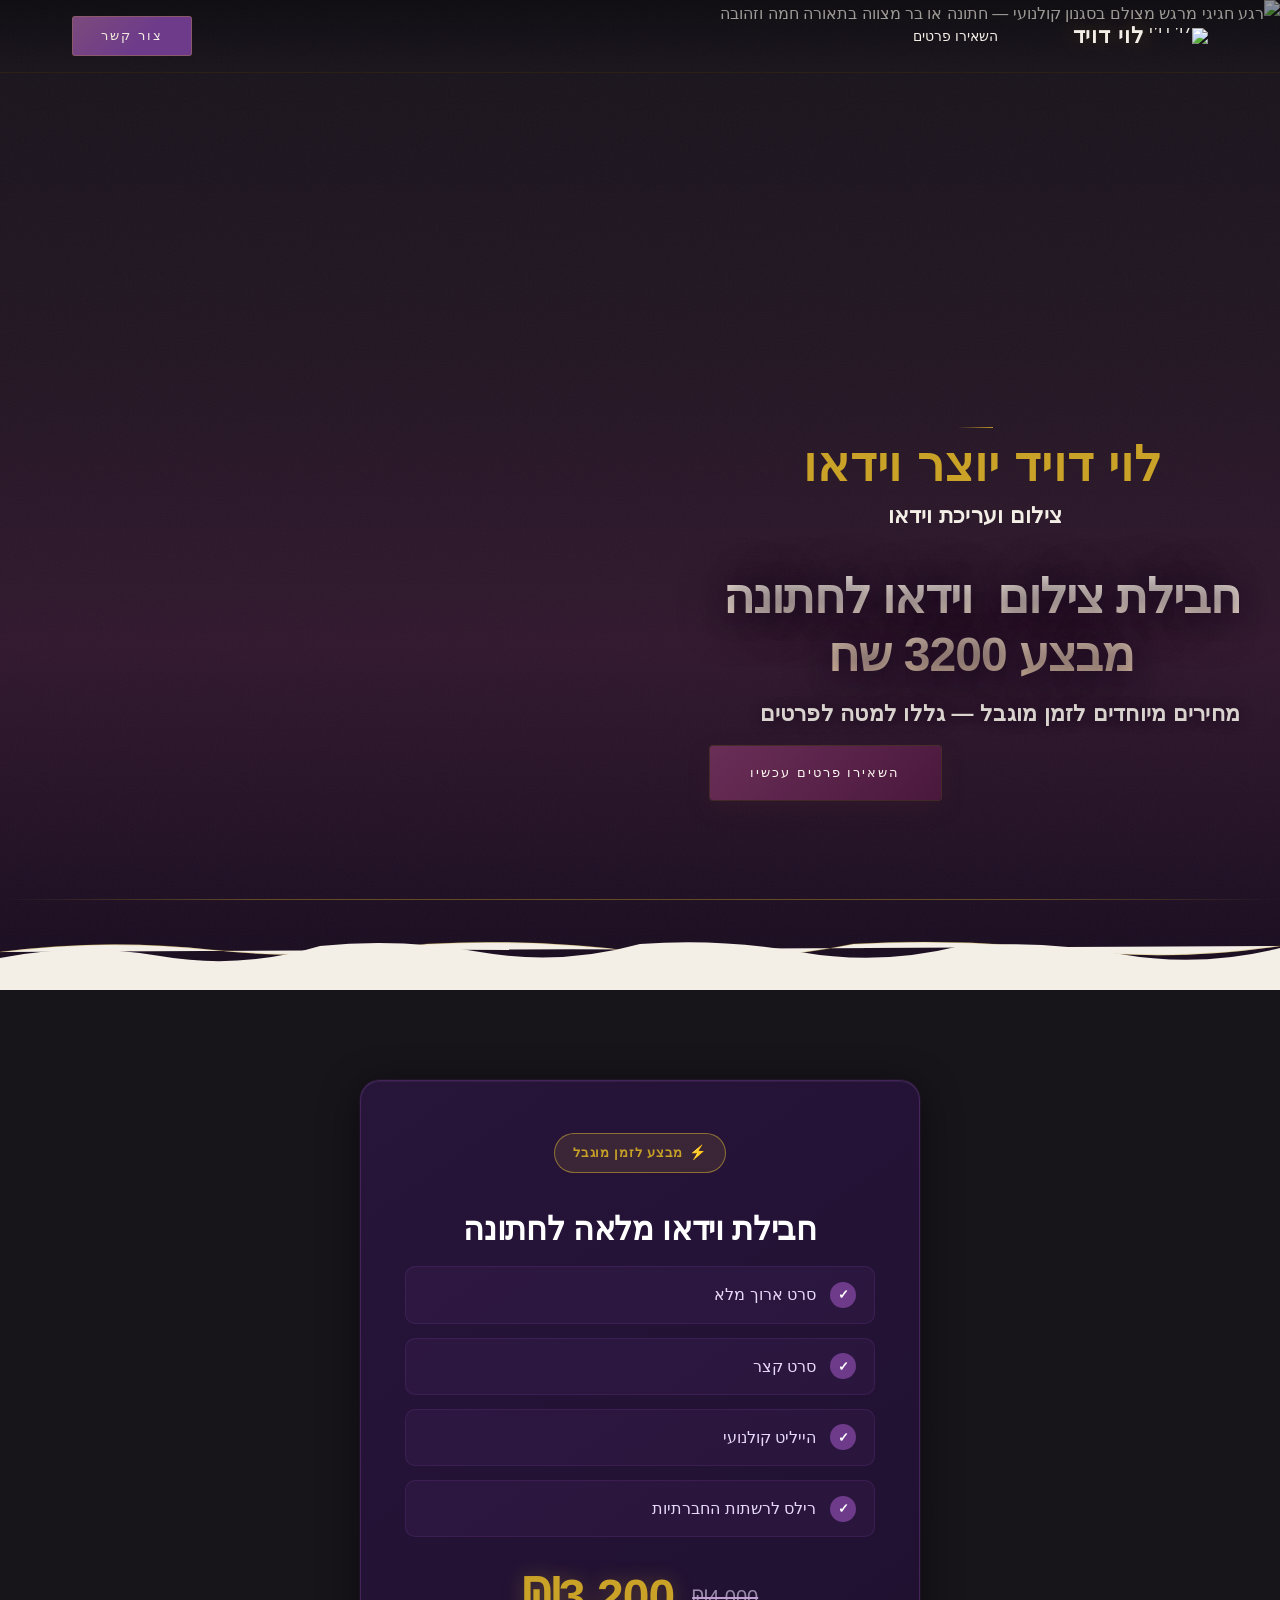
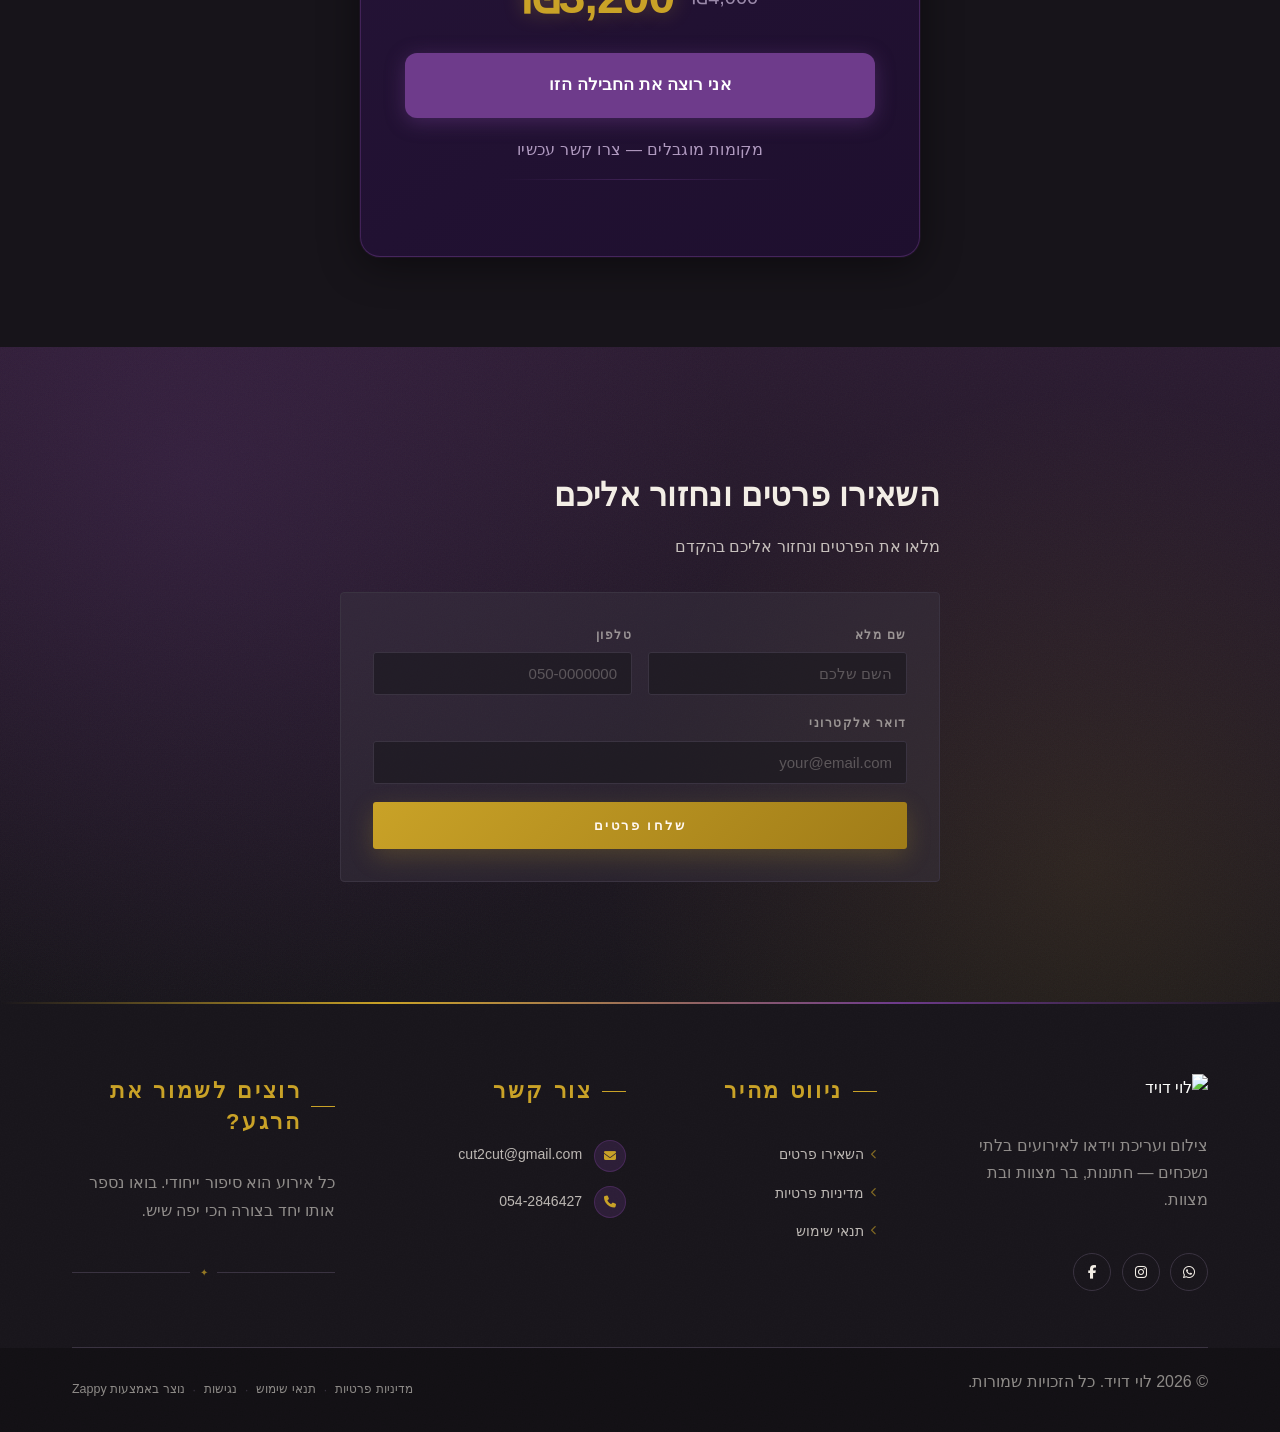
==== index.html @ f987ec59 "Background sync: Progressive GitHub Sync" ====
<!DOCTYPE html>
<html lang="he" dir="rtl">
<head>
    <meta charset="UTF-8">
    <meta name="viewport" content="width=device-width, initial-scale=1.0">
    <meta name="robots" content="index, follow">
    <title>עריכת וידאו לאירועים — לוי דויד</title>
    <meta name="description" content="Levi David is a professional videographer and video editor specializing in capturing life&#39;s most meaningful celebrations — weddings, bar mitzvahs, and bat mitzv">
    <meta name="keywords" content="עריכת וידאו לאירועים, צילום וידאו לחתונות, צלם וידאו לחתונה, סרט חתונה מקצועי">
    
    <!-- Favicons -->
    <link rel="icon" type="image/x-icon" href="/assets/favicon.ico">
    <link rel="icon" type="image/png" sizes="16x16" href="/assets/favicon-16x16.png">
    <link rel="icon" type="image/png" sizes="32x32" href="/assets/favicon-32x32.png">
    <link rel="icon" type="image/png" sizes="48x48" href="/assets/favicon-48x48.png">
    <link rel="icon" type="image/png" sizes="192x192" href="/assets/favicon-192x192.png">
    <link rel="icon" type="image/png" sizes="512x512" href="/assets/favicon-512x512.png">
    <link rel="apple-touch-icon" href="/assets/apple-touch-icon.png">
    <!-- Zappy Analytics -->
<script>
(function() {
  'use strict';
  
  // Configuration
  var config = {
    websiteId: '9a2d439f-7d3d-4b31-bd14-582490331c09',
    apiUrl: 'https://api.zappy5.com/api/analytics/track',
    sessionDuration: 30 * 60 * 1000, // 30 minutes
    visitorDuration: 30 * 24 * 60 * 60 * 1000, // 30 days
    trackPageViews: true,
    trackClicks: true,
    trackFormSubmissions: true
  };
  
  // Generate or retrieve persistent visitor ID (30 days)
  function getVisitorId() {
    var visitorKey = 'zappy_visitor_' + config.websiteId;
    var visitor = null;
    
    try {
      visitor = localStorage.getItem(visitorKey);
      if (visitor) {
        var visitorData = JSON.parse(visitor);
        var now = Date.now();
        
        // Check if visitor ID is still valid (30 days)
        if (now - visitorData.created < config.visitorDuration) {
          // Update last seen timestamp
          visitorData.lastSeen = now;
          localStorage.setItem(visitorKey, JSON.stringify(visitorData));
          return visitorData.id;
        }
      }
    } catch (e) {
      console.warn('Zappy Analytics: LocalStorage not available');
    }
    
    // Generate new visitor ID
    var newVisitorId = 'zv_' + Date.now() + '_' + Math.random().toString(36).substr(2, 9);
    
    try {
      localStorage.setItem(visitorKey, JSON.stringify({
        id: newVisitorId,
        created: Date.now(),
        lastSeen: Date.now()
      }));
    } catch (e) {
      // Continue without local storage
    }
    
    return newVisitorId;
  }
  
  // Generate or retrieve session ID (30 minutes)
  function getSessionId() {
    var sessionKey = 'zappy_session_' + config.websiteId;
    var session = null;
    
    try {
      session = sessionStorage.getItem(sessionKey);
      if (session) {
        var sessionData = JSON.parse(session);
        var now = Date.now();
        
        // Check if session is still valid
        if (now - sessionData.timestamp < config.sessionDuration) {
          // Update timestamp
          sessionData.timestamp = now;
          sessionStorage.setItem(sessionKey, JSON.stringify(sessionData));
          return sessionData.id;
        }
      }
    } catch (e) {
      console.warn('Zappy Analytics: SessionStorage not available');
    }
    
    // Generate new session ID
    var newSessionId = 'zs_' + Date.now() + '_' + Math.random().toString(36).substr(2, 9);
    
    try {
      sessionStorage.setItem(sessionKey, JSON.stringify({
        id: newSessionId,
        timestamp: Date.now()
      }));
    } catch (e) {
      // Continue without session storage
    }
    
    return newSessionId;
  }
  
  var visitorId = getVisitorId();
  var sessionId = getSessionId();
  
  // Track an event
  function trackEvent(eventType, data) {
    data = data || {};
    
    var eventData = {
      website_id: config.websiteId,
      event_type: eventType,
      page_path: window.location.pathname,
      referrer: document.referrer || 'direct',
      visitor_id: visitorId,
      session_id: sessionId,
      metadata: data
    };
    
    // Use sendBeacon if available (better for page unload events)
    if (navigator.sendBeacon) {
      var blob = new Blob([JSON.stringify(eventData)], { type: 'application/json' });
      navigator.sendBeacon(config.apiUrl, blob);
    } else {
      // Fallback to fetch
      fetch(config.apiUrl, {
        method: 'POST',
        headers: {
          'Content-Type': 'application/json'
        },
        body: JSON.stringify(eventData),
        keepalive: true
      }).catch(function(error) {
        console.warn('Zappy Analytics: Failed to track event', error);
      });
    }
  }
  
  // Track page view
  if (config.trackPageViews) {
    trackEvent('pageview', {
      title: document.title,
      url: window.location.href
    });
  }
  
  // Track clicks on important elements
  if (config.trackClicks) {
    document.addEventListener('click', function(e) {
      var target = e.target;
      
      // Track button clicks (counted as actions)
      if (target.tagName === 'BUTTON' || target.closest('button')) {
        var button = target.tagName === 'BUTTON' ? target : target.closest('button');
        trackEvent('click', {
          element: 'button',
          text: button.textContent.trim().substring(0, 100),
          id: button.id || null,
          class: button.className || null
        });
      }
      
      // Track link clicks (navigation - not counted as actions)
      else if (target.tagName === 'A' || target.closest('a')) {
        var link = target.tagName === 'A' ? target : target.closest('a');
        trackEvent('navigation', {
          element: 'link',
          text: link.textContent.trim().substring(0, 100),
          href: link.href,
          external: link.hostname !== window.location.hostname
        });
      }
    }, true);
  }
  
  // Track form submissions
  if (config.trackFormSubmissions) {
    document.addEventListener('submit', function(e) {
      var form = e.target;
      
      trackEvent('form_submit', {
        form_id: form.id || null,
        form_name: form.name || null,
        form_action: form.action || null,
        form_method: form.method || 'GET'
      });
    }, true);
  }
  
  // Track time on page (send on page unload)
  var pageLoadTime = Date.now();
  
  window.addEventListener('beforeunload', function() {
    var timeOnPage = Math.floor((Date.now() - pageLoadTime) / 1000); // in seconds
    
    trackEvent('page_unload', {
      time_on_page: timeOnPage,
      page_path: window.location.pathname
    });
  });
  
  // Expose tracking function globally for custom events
  window.zappyAnalytics = {
    track: trackEvent,
    getVisitorId: function() { return visitorId; },
    getSessionId: function() { return sessionId; }
  };
  
})();
</script>
<!-- End Zappy Analytics -->
    <meta property="og:title" content="עריכת וידאו לאירועים — לוי דויד">
  <meta property="og:description" content="Levi David is a professional videographer and video editor specializing in capturing life's most meaningful celebrations — weddings, bar mitzvahs, and bat mitzv">
  <meta property="og:type" content="website">
  <meta property="og:locale" content="he_IL">
  
  <meta name="twitter:card" content="summary_large_image">
  <meta name="twitter:title" content="עריכת וידאו לאירועים — לוי דויד">
  <meta name="twitter:description" content="Levi David is a professional videographer and video editor specializing in capturing life's most meaningful celebrations — weddings, bar mitzvahs, and bat mitzv">
  
  <link rel="stylesheet" href="https://cdnjs.cloudflare.com/ajax/libs/font-awesome/6.4.0/css/all.min.css">

    <!-- Favicons -->
    <link rel="icon" type="image/x-icon" href="/assets/favicon.ico">
    <link rel="icon" type="image/png" sizes="16x16" href="/assets/favicon-16x16.png">
    <link rel="icon" type="image/png" sizes="32x32" href="/assets/favicon-32x32.png">
    <link rel="icon" type="image/png" sizes="48x48" href="/assets/favicon-48x48.png">
    <link rel="icon" type="image/png" sizes="192x192" href="/assets/favicon-192x192.png">
    <link rel="icon" type="image/png" sizes="512x512" href="/assets/favicon-512x512.png">
    <link rel="apple-touch-icon" href="/assets/apple-touch-icon.png">
    <!-- Cookie Consent -->
    <link rel="stylesheet" href="https://cdn.jsdelivr.net/npm/vanilla-cookieconsent@3/dist/cookieconsent.css">
    <script src="https://cdn.jsdelivr.net/npm/vanilla-cookieconsent@3/dist/cookieconsent.umd.js"></script>
    <!-- Mickidum Accessibility Toolbar -->
    <script src="https://cdn.jsdelivr.net/gh/mickidum/acc_toolbar/acctoolbar/acctoolbar.min.js"></script>
    <link rel="stylesheet" href="/styles.css">

    <style id="zappy-dropdown-submenu-styles">
      /* ========== DESKTOP DROPDOWN SUBMENU STYLES ========== */
      /* Base styles for dropdown submenus - parent must be positioned */
      .nav-menu li:has(.sub-menu), nav li:has(.sub-menu), .navbar li:has(.sub-menu), #navMenu li:has(.sub-menu) { position: relative; }
      /* Submenu base - hidden by default */
      .nav-menu .sub-menu, nav .sub-menu, .navbar .sub-menu, #navMenu .sub-menu { display: block !important; position: absolute !important; top: 100%; left: 0; min-width: 220px; background: white; border-radius: 8px; box-shadow: 0 8px 25px rgba(0,0,0,0.15); padding: 8px 0; opacity: 0; visibility: hidden; transform: translateY(10px); transition: all 0.3s ease; z-index: 1000; list-style: none; pointer-events: none; }
      /* CRITICAL: Desktop hover styles to show dropdown */
      .nav-menu li:hover > .sub-menu, nav li:hover > .sub-menu, .navbar li:hover > .sub-menu, #navMenu li:hover > .sub-menu { opacity: 1 !important; visibility: visible !important; transform: translateY(0) !important; pointer-events: auto !important; }
      /* Submenu item styling */
      .sub-menu li { list-style: none; margin: 0; padding: 0; }
      .sub-menu a { display: block !important; padding: 10px 16px !important; color: var(--text-dark, #333) !important; font-weight: 500; text-decoration: none; white-space: nowrap; transition: background-color 0.2s; }
      .sub-menu a:hover { background-color: #f5f5f5; }
      /* RTL (Hebrew/Arabic) dropdown positioning */
      [dir="rtl"] .nav-menu .sub-menu, [dir="rtl"] nav .sub-menu, [dir="rtl"] .navbar .sub-menu, html[lang="he"] .nav-menu .sub-menu, html[lang="he"] nav .sub-menu, html[lang="he"] .navbar .sub-menu, html[lang="ar"] .nav-menu .sub-menu, html[lang="ar"] nav .sub-menu, html[lang="ar"] .navbar .sub-menu { left: auto !important; right: 0 !important; }
      /* Hide empty dropdown menus */
      .sub-menu:empty, .sub-menu:not(:has(li:not(.zappy-hidden-menu-item))), .sub-menu:not(:has(li)) { display: none !important; opacity: 0 !important; visibility: hidden !important; pointer-events: none !important; }
      /* Desktop: show submenu on Menu Group hover */
      li:has(.menu-group-title):hover > .sub-menu { opacity: 1 !important; visibility: visible !important; transform: translateY(0) !important; pointer-events: auto !important; }
      /* Menu Group title styling */
      .nav-menu > li > .menu-group-title, #navMenu > li > .menu-group-title { display: inline-block; padding: 0.5rem 1rem; cursor: default; user-select: none; }
      
      /* ========== MOBILE SUBMENU STYLES ========== */
      @media (max-width: 768px) {
        .nav-menu .sub-menu, nav .sub-menu, .navbar .sub-menu, #navMenu .sub-menu { position: static !important; transform: none !important; box-shadow: none !important; background: transparent !important; max-height: 0; overflow: hidden; opacity: 0; visibility: hidden; transition: max-height 0.3s ease, opacity 0.3s ease; padding: 0 !important; border-radius: 0 !important; }
        .sub-menu.mobile-expanded { max-height: 500px !important; opacity: 1 !important; visibility: visible !important; padding: 8px 0 8px 16px !important; }
        [dir="rtl"] .sub-menu.mobile-expanded, html[lang="he"] .sub-menu.mobile-expanded { padding: 8px 16px 8px 0 !important; }
        /* Disable hover behavior on mobile */
        .nav-menu li:hover > .sub-menu, nav li:hover > .sub-menu, .navbar li:hover > .sub-menu, #navMenu li:hover > .sub-menu { opacity: 0; visibility: hidden; pointer-events: none; }
        .nav-menu li > .sub-menu.mobile-expanded, nav li > .sub-menu.mobile-expanded, .navbar li > .sub-menu.mobile-expanded, #navMenu li > .sub-menu.mobile-expanded { opacity: 1 !important; visibility: visible !important; pointer-events: auto !important; }
        .nav-menu li:has(.sub-menu), nav li:has(.sub-menu), .navbar li:has(.sub-menu), #navMenu li:has(.sub-menu) { display: flex !important; flex-wrap: wrap !important; align-items: center !important; position: relative !important; min-height: 44px !important; }
        .nav-menu li:has(.sub-menu) > a, nav li:has(.sub-menu) > a, .navbar li:has(.sub-menu) > a, #navMenu li:has(.sub-menu) > a { flex: 1 !important; min-width: 0 !important; }
        .nav-menu li:has(.sub-menu) > .menu-group-title, nav li:has(.sub-menu) > .menu-group-title, .navbar li:has(.sub-menu) > .menu-group-title, #navMenu li:has(.sub-menu) > .menu-group-title { flex: 1 !important; min-width: 0 !important; padding: 0 !important; line-height: inherit !important; }
        .nav-menu li:has(.sub-menu) > .sub-menu, nav li:has(.sub-menu) > .sub-menu, .navbar li:has(.sub-menu) > .sub-menu, #navMenu li:has(.sub-menu) > .sub-menu { flex-basis: 100% !important; width: 100% !important; }
        .nav-menu li:has(.sub-menu) > a [class*="chevron"], .nav-menu li:has(.sub-menu) > a [class*="arrow"], .nav-menu li:has(.sub-menu) > a .fa-chevron-down, .nav-menu li:has(.sub-menu) > a .fa-angle-down, nav li:has(.sub-menu) > a [class*="chevron"], nav li:has(.sub-menu) > a [class*="arrow"], #navMenu li:has(.sub-menu) > a [class*="chevron"], #navMenu li:has(.sub-menu) > a [class*="arrow"] { display: none !important; visibility: hidden !important; }
        .mobile-submenu-toggle { display: flex !important; align-items: center !important; justify-content: center !important; width: 44px !important; height: auto !important; background: transparent !important; border: none !important; cursor: pointer !important; color: var(--text-light) !important; position: static !important; flex-shrink: 0 !important; align-self: stretch !important; z-index: 2 !important; padding: 0 !important; margin: 0 !important; }
        .mobile-submenu-toggle::after { content: '' !important; width: 0 !important; height: 0 !important; border-left: 6px solid transparent !important; border-right: 6px solid transparent !important; border-top: 7px solid currentColor !important; transition: transform 0.3s ease !important; }
        .mobile-submenu-toggle.expanded::after { transform: rotate(180deg) !important; }
        .sub-menu a { padding: 10px 0 !important; display: block !important; color: var(--text-light) !important; }
        .navbar .sub-menu li a, nav.navbar .sub-menu li a, .zappy-products-dropdown .sub-menu a { color: var(--text-light) !important; }
      }
      @media (min-width: 769px) { .mobile-submenu-toggle { display: none !important; } }
    </style>

    <style id="mobile-lang-menu-deployed-css">
    @media (max-width: 768px) {
      .lang-switcher,
      .nav-cta-container .lang-switcher,
      .nav-container .lang-switcher,
      .navbar .lang-switcher,
      .navbar .nav-cta-container .lang-switcher,
      .nav-icons-left .lang-switcher,
      .nav-ecommerce-icons .lang-switcher { display: none !important; }
      .mobile-lang-menu { width: 100%; border-top: 1px solid rgba(128,128,128,0.2); padding: 8px 0 0 0; margin-top: 8px; }
      .mobile-lang-toggle { display: flex !important; align-items: center; justify-content: space-between; width: 100%; padding: 12px 16px; background: none; border: none; cursor: pointer; font-size: 15px; color: inherit; font-family: inherit; }
      .mobile-lang-toggle::after { content: ''; display: inline-block; width: 8px; height: 8px; border-right: 2px solid currentColor; border-bottom: 2px solid currentColor; transform: rotate(45deg); transition: transform 0.3s ease; margin-left: 8px; }
      .mobile-lang-toggle.expanded::after { transform: rotate(-135deg); }
      .mobile-lang-options { max-height: 0; overflow: hidden; transition: max-height 0.3s ease; }
      .mobile-lang-options.expanded { max-height: 300px; }
      .mobile-lang-option { display: flex !important; align-items: center; gap: 10px; padding: 10px 24px; text-decoration: none; color: inherit; font-size: 14px; font-family: inherit; }
      .mobile-lang-option:hover { background: rgba(128,128,128,0.1); }
      .mobile-lang-option.active { font-weight: 600; opacity: 0.7; pointer-events: none; }
      .mobile-lang-option img { width: 20px; height: 20px; border-radius: 50%; }
    }
    @media (min-width: 769px) {
      .mobile-lang-menu { display: none !important; }
    }
    </style>

    <style id="zappy-widget-visibility">
      #mic-access-tool-general-button, .mic-access-tool-general-button,
      #mic-init-access-tool .mic-access-tool-general-button, #mic-init-access-tool #mic-access-tool-general-button,
      ._access-icon, #mic-access-tool-box, .mic-access-tool-box,
      #mic-init-access-tool #mic-access-tool-box, div[id*="mic-access-tool-box"], ._access-menu {
        display: none !important; visibility: hidden !important; opacity: 0 !important; pointer-events: none !important;
      }
    </style>
</head>
<body>

  <nav class="navbar" dir="rtl">
  <button class="mobile-toggle" id="mobileToggle" aria-label="Menu">
    <svg class="hamburger-icon" width="24" height="24" viewBox="0 0 24 24" fill="none">
      <path d="M3 12h18M3 6h18M3 18h18" stroke="currentColor" stroke-width="2" stroke-linecap="round"></path>
    </svg>
    <svg class="close-icon" width="24" height="24" viewBox="0 0 24 24" fill="none" style="display: none;">
      <path d="M18 6L6 18M6 6l12 12" stroke="currentColor" stroke-width="2" stroke-linecap="round"></path>
    </svg>
  </button>

  <button class="phone-header-btn" data-phone="0542846427" aria-label="Call">
    <svg width="20" height="20" viewBox="0 0 24 24" fill="currentColor">
      <path d="M22 16.92v3a2 2 0 0 1-2.18 2 19.79 19.79 0 0 1-8.63-3.07 19.5 19.5 0 0 1-6-6 19.79 19.79 0 0 1-3.07-8.67A2 2 0 0 1 4.11 2h3a2 2 0 0 1 2 1.72 12.84 12.84 0 0 0 .7 2.81 2 2 0 0 1-.45 2.11L8.09 9.91a16 16 0 0 0 6 6l1.27-1.27a2 2 0 0 1 2.11-.45 12.84 12.84 0 0 0 2.81.7A2 2 0 0 1 22 16.92z"></path>
    </svg>
  </button>

  <div class="nav-container">
    <div class="nav-right-group"><div class="nav-brand">
      <a href="/" class="logo-link">
        <img src="/assets/logo.webp" alt="לוי דויד" class="logo">
      </a>
    </div><ul class="nav-menu" id="navMenu"><li><a href="#contact">השאירו פרטים</a></li></ul></div>

    

    <div class="nav-cta-container">
      <a href="#contact" class="nav-cta-btn">צור קשר</a>
    </div>
  </div>
</nav>
<script>

// Navbar Mobile Menu Toggle and Contrast Fix
(function() {
  // Use 'load' event instead of 'DOMContentLoaded' to ensure we run AFTER all other scripts
  window.addEventListener('load', function() {
    
    // FIX MOBILE BUTTON CONTRAST
    // Detect navbar background color and apply contrasting color to mobile buttons
    const navbar = document.querySelector('.navbar, nav, header');
    if (!navbar) {
      console.log('[Navbar] Navbar element not found');
      return;
    }
    
    // DECLARE VARIABLES EARLY to avoid Temporal Dead Zone errors
    // These are used in multiple places below
    let mobileToggle = document.getElementById('mobileToggle') ||
                       document.querySelector('.mobile-toggle') ||
                       document.querySelector('.hamburger') ||
                       document.querySelector('.hamburger-menu') ||
                       document.querySelector('.menu-toggle') ||
                       document.querySelector('.burger-menu') ||
                       document.querySelector('[aria-label="Menu"]') ||
                       document.querySelector('[aria-label="תפריט"]');
    
    const phoneBtn = document.querySelector('.phone-header-btn');
    
    const computedStyle = window.getComputedStyle(navbar);
    let bgColor = computedStyle.backgroundColor;
    
    console.log('[Navbar] Initial navbar background:', bgColor);
    
    // Check if background is transparent or rgba with 0 alpha
    const isTransparent = bgColor === 'transparent' || 
                         bgColor === 'rgba(0, 0, 0, 0)' ||
                         (bgColor.startsWith('rgba') && bgColor.includes(', 0)'));
    
    if (isTransparent) {
      // Check for background-image or gradient
      const bgImage = computedStyle.backgroundImage;
      if (bgImage && bgImage !== 'none') {
        console.log('[Navbar] Navbar has background image/gradient, using dark text');
        bgColor = 'rgb(240, 240, 240)'; // Assume light background
      } else {
        // Transparent navbar - check body background
        const bodyBg = window.getComputedStyle(document.body).backgroundColor;
        console.log('[Navbar] Navbar transparent, using body background:', bodyBg);
        bgColor = bodyBg;
      }
    }
    
    // Calculate luminance to determine if background is light or dark
    const rgb = bgColor.match(/\d+/g);
    if (rgb && rgb.length >= 3) {
      const r = parseInt(rgb[0]);
      const g = parseInt(rgb[1]);
      const b = parseInt(rgb[2]);
      const luminance = (0.299 * r + 0.587 * g + 0.114 * b) / 255;
      
      // Mobile button colors are set by Claude's AI-generated CSS (same as .nav-menu a)
      // No dynamic color overrides needed - colors come from the generated navbar CSS
      console.log('[Navbar] Mobile button colors preserved from Claude CSS (luminance:', luminance.toFixed(2) + ')');
      
      // FIX ICON SIZES - Ensure SVGs are properly sized and visible
      // INJECT CRITICAL CSS TO OVERRIDE ANY CONFLICTING RULES
      const criticalCSS = document.createElement('style');
      criticalCSS.id = 'zappy-mobile-nav-fix';
      const htmlLang = document.documentElement.lang || 'en';
      const htmlDir = document.documentElement.dir || 'ltr';
      // Check both dir attribute AND lang for RTL detection
      // dir="rtl" is the most reliable indicator
      const isRTL = htmlDir === 'rtl' || htmlLang === 'he' || htmlLang === 'ar';
      
      criticalCSS.textContent = `
        /* Hide mobile buttons on desktop, show only on mobile */
        @media (min-width: 769px) {
          .mobile-toggle,
          .phone-header-btn {
            display: none !important;
          }
        }
        
        /* Show and position mobile buttons correctly on mobile */
        @media (max-width: 768px) {
          .mobile-toggle,
          .phone-header-btn {
            position: absolute !important;
            top: 50% !important;
            transform: translateY(-50%) !important;
            z-index: 1001 !important;
            display: flex !important;
            align-items: center !important;
            justify-content: center !important;
            width: 36px !important;
            height: 36px !important;
            border-radius: 50% !important;
            border: none !important;
            cursor: pointer !important;
            padding: 6px !important;
            background: none !important;
            color: var(--nav-text, var(--text-light)) !important;
          }
          
          /* LTR positioning (default): hamburger LEFT, phone RIGHT */
          html:not([dir="rtl"]):not([lang="he"]):not([lang="ar"]) .mobile-toggle,
          html[dir="ltr"] .mobile-toggle {
            left: 12px !important;
            right: auto !important;
          }
          html:not([dir="rtl"]):not([lang="he"]):not([lang="ar"]) .phone-header-btn,
          html[dir="ltr"] .phone-header-btn {
            right: 12px !important;
            left: auto !important;
          }
          
          /* RTL positioning: hamburger RIGHT, phone LEFT */
          html[dir="rtl"] .mobile-toggle,
          html[lang="he"] .mobile-toggle,
          html[lang="ar"] .mobile-toggle {
            right: 12px !important;
            left: auto !important;
          }
          html[dir="rtl"] .phone-header-btn,
          html[lang="he"] .phone-header-btn,
          html[lang="ar"] .phone-header-btn {
            left: 12px !important;
            right: auto !important;
          }
          
          /* CRITICAL: Ensure nav-container has min-height on mobile */
          /* All children are positioned absolutely/fixed on mobile, so height:auto collapses to 0 */
          .nav-container {
            min-height: 70px !important;
            position: relative !important;
          }
          
          /* Ensure SVG icons are properly sized and inherit color */
          .mobile-toggle svg,
          .phone-header-btn svg {
            width: 24px !important;
            height: 24px !important;
            /* Don't force display - let JavaScript control hamburger/close toggle */
          }
          
          /* Reset nav-cta-container on mobile - remove desktop box-shadow/padding */
          /* that creates a visible ghost box when CTA button is hidden */
          .nav-cta-container {
            box-shadow: none !important;
            padding: 0 !important;
          }
          
          /* Hide nav-cta-container entirely on mobile when there's no lang-switcher */
          /* (only the CTA button is inside, and it's hidden on mobile) */
          .nav-cta-container:not(:has(.lang-switcher)) {
            display: none !important;
          }
          
          /* CRITICAL: Prevent hero image fade gradient from bleeding over headline text */
          /* The .image-fade-gradient has bottom: -30px (extends below parent) */
          /* On mobile stacked layout, this overlaps the h1 text below the image */
          .hero-image-column {
            overflow: hidden !important;
          }
          .image-fade-gradient {
            bottom: 0 !important;
          }
          
          /* Hide desktop language switcher on mobile - hamburger menu handles it */
          /* High specificity to override stored CSS */
          .lang-switcher,
          .nav-cta-container .lang-switcher,
          .nav-container .lang-switcher,
          .navbar .lang-switcher,
          .navbar .nav-cta-container .lang-switcher {
            display: none !important;
          }
        }
      `;
      
      // Remove existing fix if present and inject new one
      const existing = document.getElementById('zappy-mobile-nav-fix');
      if (existing) existing.remove();
      document.head.appendChild(criticalCSS);
      
      console.log('[Navbar] Critical CSS injected for mobile nav positioning');
      
      // ONLY apply inline positioning styles on mobile viewport
      // On desktop, the CSS handles hiding these buttons with display: none
      // Inline styles were breaking desktop layout by overriding CSS
      const isMobileViewport = window.innerWidth <= 768;
      
      if (mobileToggle) {
        // Icon sizing applies to all viewports for consistency
        const hamburgerIcon = mobileToggle.querySelector('.hamburger-icon');
        const closeIcon = mobileToggle.querySelector('.close-icon');
        
        if (hamburgerIcon) {
          hamburgerIcon.style.setProperty('width', '24px', 'important');
          hamburgerIcon.style.setProperty('height', '24px', 'important');
          hamburgerIcon.style.setProperty('display', 'block', 'important'); // Show hamburger by default
        }
        if (closeIcon) {
          closeIcon.style.setProperty('width', '24px', 'important');
          closeIcon.style.setProperty('height', '24px', 'important');
          closeIcon.style.setProperty('display', 'none', 'important'); // Hide close icon by default
        }
        
        // ONLY set positioning inline styles on mobile
        if (isMobileViewport) {
          mobileToggle.style.setProperty('position', 'absolute', 'important');
          mobileToggle.style.setProperty('top', '50%', 'important');
          mobileToggle.style.setProperty('transform', 'translateY(-50%)', 'important');
          mobileToggle.style.setProperty('z-index', '1001', 'important');
          
          // Clear any inline left/right so CSS can take over based on html[dir]
          mobileToggle.style.removeProperty('left');
          mobileToggle.style.removeProperty('right');
          
          console.log('[Navbar] Mobile toggle positioning applied (mobile viewport)');
        } else {
          // On desktop, clear any positioning styles to let CSS handle it
          mobileToggle.style.removeProperty('position');
          mobileToggle.style.removeProperty('top');
          mobileToggle.style.removeProperty('transform');
          mobileToggle.style.removeProperty('z-index');
          mobileToggle.style.removeProperty('left');
          mobileToggle.style.removeProperty('right');
          console.log('[Navbar] Desktop viewport - cleared mobile toggle inline positioning');
        }
      }
      
      if (phoneBtn) {
        // Icon sizing applies to all viewports
        const phoneIcon = phoneBtn.querySelector('svg');
        if (phoneIcon) {
          phoneIcon.style.width = '24px';
          phoneIcon.style.height = '24px';
          phoneIcon.setAttribute('width', '24');
          phoneIcon.setAttribute('height', '24');
        }
        
        // ONLY set positioning inline styles on mobile
        if (isMobileViewport) {
          phoneBtn.style.setProperty('position', 'absolute', 'important');
          phoneBtn.style.setProperty('top', '50%', 'important');
          phoneBtn.style.setProperty('transform', 'translateY(-50%)', 'important');
          phoneBtn.style.setProperty('z-index', '1001', 'important');
          
          // Clear any inline left/right so CSS can take over based on html[dir]
          phoneBtn.style.removeProperty('left');
          phoneBtn.style.removeProperty('right');
          
          console.log('[Navbar] Phone button positioning applied (mobile viewport)');
        } else {
          // On desktop, clear any positioning styles to let CSS handle it
          phoneBtn.style.removeProperty('position');
          phoneBtn.style.removeProperty('top');
          phoneBtn.style.removeProperty('transform');
          phoneBtn.style.removeProperty('z-index');
          phoneBtn.style.removeProperty('left');
          phoneBtn.style.removeProperty('right');
          console.log('[Navbar] Desktop viewport - cleared phone button inline positioning');
        }
      }
    } else {
      console.log('[Navbar] Could not parse background color:', bgColor);
    }
    
    // MOBILE MENU TOGGLE
    // Re-query in case DOM changed (mobileToggle already declared at top of function)
    mobileToggle = document.getElementById('mobileToggle') ||
                   document.querySelector('.mobile-toggle') ||
                   document.querySelector('.hamburger') ||
                   document.querySelector('.hamburger-menu') ||
                   document.querySelector('.menu-toggle') ||
                   document.querySelector('.burger-menu') ||
                   document.querySelector('[aria-label="Menu"]') ||
                   document.querySelector('[aria-label="תפריט"]');
    
    // EXPANDED SEARCH: Find nav menu by ID or class
    const navMenu = document.getElementById('navMenu') ||
                  document.querySelector('.nav-menu') ||
                  document.querySelector('.nav-links') ||
                  document.querySelector('nav ul:not(.submenu)');
    
    if (!mobileToggle || !navMenu) {
      console.log('[Navbar] Mobile toggle or menu not found:', { toggle: !!mobileToggle, menu: !!navMenu });
      return;
    }
    
    // Ensure navMenu has ID for CSS targeting
    if (!navMenu.id) {
      navMenu.id = 'navMenu';
    }
    
    console.log('[Navbar] Initializing mobile menu...');
    
    // Remove any existing event listeners by cloning the button
    const newToggle = mobileToggle.cloneNode(true);
    mobileToggle.parentNode.replaceChild(newToggle, mobileToggle);
    
    // Toggle menu on button click - use newToggle now
    newToggle.addEventListener('click', function(e) {
      e.preventDefault();
      e.stopPropagation();
      
      const hamburgerIcon = this.querySelector('.hamburger-icon');
      const closeIcon = this.querySelector('.close-icon');
      const isActive = navMenu.classList.contains('active');
      
      if (isActive) {
        // Close menu
        navMenu.classList.remove('active');
        if (hamburgerIcon) hamburgerIcon.style.setProperty('display', 'block', 'important');
        if (closeIcon) closeIcon.style.setProperty('display', 'none', 'important');
        document.body.style.overflow = '';
        console.log('[Navbar] Menu closed');
      } else {
        // Open menu
        navMenu.classList.add('active');
        if (hamburgerIcon) hamburgerIcon.style.setProperty('display', 'none', 'important');
        if (closeIcon) closeIcon.style.setProperty('display', 'block', 'important');
        document.body.style.overflow = 'hidden';
        console.log('[Navbar] Menu opened');
      }
    });
    
    // Close menu when clicking nav links (but NOT dropdown toggles)
    const navLinks = navMenu.querySelectorAll('a');
    navLinks.forEach(function(link) {
      link.addEventListener('click', function() {
        // Don't close if it's a dropdown child (unless it's a real navigation link)
        if (this.getAttribute('href') === '#') return;
        
        const hamburgerIcon = newToggle.querySelector('.hamburger-icon');
        const closeIcon = newToggle.querySelector('.close-icon');
        
        navMenu.classList.remove('active');
        if (hamburgerIcon) hamburgerIcon.style.setProperty('display', 'block', 'important');
        if (closeIcon) closeIcon.style.setProperty('display', 'none', 'important');
        document.body.style.overflow = '';
        console.log('[Navbar] Menu closed (link clicked)');
      });
    });
    
    // DROPDOWN MENU TOGGLE (for mobile and touch devices)
    var dropdownToggles = navMenu.querySelectorAll('.dropdown-toggle');
    dropdownToggles.forEach(function(toggle) {
      toggle.addEventListener('click', function(e) {
        e.preventDefault();
        e.stopPropagation();
        var parent = this.closest('.nav-dropdown');
        if (!parent) return;
        
        // Close other open dropdowns at the same level
        var siblings = parent.parentNode.querySelectorAll('.nav-dropdown.open');
        siblings.forEach(function(sib) {
          if (sib !== parent) sib.classList.remove('open');
        });
        
        parent.classList.toggle('open');
        console.log('[Navbar] Dropdown toggled:', parent.classList.contains('open') ? 'open' : 'closed');
      });
    });
    
    // Close dropdowns when clicking outside
    document.addEventListener('click', function(e) {
      if (!e.target.closest('.nav-dropdown')) {
        var openDropdowns = document.querySelectorAll('.nav-dropdown.open');
        openDropdowns.forEach(function(dd) { dd.classList.remove('open'); });
      }
    });
    
    console.log('[Navbar] Dropdown handlers initialized for ' + dropdownToggles.length + ' dropdowns');
    
    // Phone button functionality (phoneBtn already declared at top of function)
    if (phoneBtn) {
      phoneBtn.addEventListener('click', function() {
        // Get phone number from placeholder in page or use default
        const phoneLinks = document.querySelectorAll('a[href^="tel:"]');
        const phoneNumber = phoneLinks.length > 0 
          ? phoneLinks[0].getAttribute('href').replace('tel:', '')
          : '0542846427';
        
        window.location.href = 'tel:' + phoneNumber;
        console.log('[Navbar] Phone button clicked');
      });
    }
    
    console.log('[Navbar] Mobile menu initialized successfully');
    
    // === WHATSAPP BUTTON VISIBILITY FIX ===
    // Ensure WhatsApp floating button is hidden on desktop and visible on mobile
    // IMPORTANT: Only target the floating button by its class, NOT generic wa.me links
    const handleWhatsAppVisibility = function() {
      const whatsappBtn = document.querySelector('.whatsapp-float');
      if (whatsappBtn) {
        const isDesktop = window.innerWidth >= 769;
        if (isDesktop) {
          whatsappBtn.style.setProperty('display', 'none', 'important');
          whatsappBtn.style.setProperty('visibility', 'hidden', 'important');
          whatsappBtn.style.setProperty('opacity', '0', 'important');
          whatsappBtn.style.setProperty('pointer-events', 'none', 'important');
          console.log('[WhatsApp] Button hidden on desktop');
        } else {
          whatsappBtn.style.removeProperty('display');
          whatsappBtn.style.removeProperty('visibility');
          whatsappBtn.style.removeProperty('opacity');
          whatsappBtn.style.removeProperty('pointer-events');
          console.log('[WhatsApp] Button visible on mobile');
        }
      }
    };
    
    // Run on load
    handleWhatsAppVisibility();
    
    // Run on resize with debouncing
    let resizeTimer;
    window.addEventListener('resize', function() {
      clearTimeout(resizeTimer);
      resizeTimer = setTimeout(handleWhatsAppVisibility, 100);
    });
  });
})();

</script>
  
  <main>
    <section id="hero" class="index-hero-section" data-layout-spec="בית-hero" dir="rtl" data-hero-type="fullscreen-scrim">
  <!-- Background Image -->
  <div class="index-hero-bg">
    <img data-hero-bg="true" data-placeholder="index-hero-image-1" data-context="Cinematic full-bleed wedding or bar mitzvah celebration moment captured by a professional videographer: a bride and groom sharing an emotional first dance under warm string lights and candles, or a joyful bar mitzvah boy being lifted on a chair surrounded by dancing family members. Warm golden practical lighting, bokeh background, motion blur suggesting energy and joy, rich plum and amber tones, film grain aesthetic, deeply emotional and cinematic mood." width="1920" height="1080" src="/assets/site-index-hero-image-1-1775564355851-dmo7j5.webp?v=1775564355851" alt="רגע חגיגי מרגש מצולם בסגנון קולנועי — חתונה או בר מצווה בתאורה חמה וזהובה" data-hero-background="true" data-element-type="image" data-element-id="img-1775564366831-o7va96pm1">
  </div>

  <!-- Scrim Overlay -->
  <div class="index-hero-scrim" aria-hidden="true"></div>

  <!-- Film Grain Overlay -->
  <div class="index-hero-grain" aria-hidden="true"></div>

  <!-- Content Overlay -->
  <div class="index-hero-content-wrap">
    <div class="index-hero-content">
      <!-- Eyebrow -->
      <div class="index-hero-eyebrow" style="justify-content: center; width: 100%; text-align: center;">
        <span class="index-hero-eyebrow-line" aria-hidden="true"></span>
        <span class="index-hero-eyebrow-text" >לוי דויד יוצר וידאו&nbsp;<br><h3 style="color: #F3EEE6">צילום ועריכת וידאו</h3></span>
      </div>

      <!-- H1 -->
      <h1 class="index-hero-headline" style="text-align: center;">חבילת צילום&nbsp; וידאו לחתונה&nbsp;<br>מבצע 3200 שח&nbsp;</h1>

      <!-- Subtitle -->
      <h3 class="index-hero-subtitle">מחירים מיוחדים לזמן מוגבל — גללו למטה לפרטים</h3>

      <!-- CTA Buttons -->
      <div class="index-hero-ctas">
        <a href="#contact" class="index-hero-btn-primary" data-element-type="button" data-element-id="btn-1775564366827-crbhx8h9c" data-native-element="true">השאירו פרטים עכשיו</a>
      </div>
    </div>
  </div>

  <!-- Gold Accent Rule -->
  <div class="index-hero-gold-rule" aria-hidden="true"></div>

  <!-- Bottom Divider -->
  <div class="index-hero-divider-wrapper">
    <svg data-no-icon-edit="true" aria-hidden="true" viewBox="0 0 1440 90" preserveAspectRatio="none" xmlns="http://www.w3.org/2000/svg">
      <!-- Gold linework faint wave -->
      <path d="M0,52 Q120,38 240,50 T480,44 Q600,38 720,52 T960,44 Q1080,38 1200,50 T1440,46" fill="var(--bg-light)" stroke="rgba(201,162,39,0.32)" stroke-width="1"></path>
      <!-- Dark fill shape merging into next section -->
      <path d="M0,90 L0,58 Q90,42 180,56 T360,46 Q450,38 540,52 T720,44 Q810,38 900,52 T1080,46 Q1170,40 1260,54 T1440,48 L1440,90 Z" fill="var(--bg-light)"></path>
    </svg>
  </div>
</section>

<section class="promo-wedding-pkg" aria-labelledby="promo-pkg-title">
  <div class="promo-pkg-container">
    <div class="promo-pkg-card" role="region" aria-label="חבילת מבצע לצילום וידאו לחתונה">

      <!-- Badge -->
      <div class="promo-pkg-badge" aria-label="מבצע לזמן מוגבל">
        <span class="promo-pkg-badge-icon" aria-hidden="true">⚡</span>
        מבצע לזמן מוגבל
      </div>

      <!-- Title -->
      <h2 class="promo-pkg-title" id="promo-pkg-title">חבילת וידאו מלאה לחתונה</h2>

      <!-- Features List -->
      <ul class="promo-pkg-features" aria-label="מה כלול בחבילה">
        <li class="promo-pkg-feature-item">
          <span class="promo-pkg-check" aria-hidden="true">✓</span>
          <span>סרט ארוך מלא</span>
        </li>
        <li class="promo-pkg-feature-item">
          <span class="promo-pkg-check" aria-hidden="true">✓</span>
          <span>סרט קצר</span>
        </li>
        <li class="promo-pkg-feature-item">
          <span class="promo-pkg-check" aria-hidden="true">✓</span>
          <span>הייליט קולנועי</span>
        </li>
        <li class="promo-pkg-feature-item">
          <span class="promo-pkg-check" aria-hidden="true">✓</span>
          <span>רילס לרשתות החברתיות</span>
        </li>

      </ul>

      <!-- Pricing -->
      <div class="promo-pkg-pricing" aria-label="מחיר">
        <span class="promo-pkg-old-price" aria-label="מחיר מקורי 4000 שקל">
          <s>₪4,000</s>
        </span>
        <span class="promo-pkg-new-price" aria-label="מחיר מבצע 3200 שקל">₪3,200</span>
      </div>

      <!-- CTA Button -->
      <a href="#contact" class="promo-pkg-cta" aria-label="לחצו לקבלת חבילת הוידאו לחתונה">
        אני רוצה את החבילה הזו
      </a>

      <!-- Urgency note -->
      <p class="promo-pkg-note" aria-live="polite">מקומות מוגבלים — צרו קשר עכשיו</p>

    </div>
  </div>
</section>













<section id="contact" class="index-contact-section" dir="rtl" data-layout-spec="בית-contact">
  <div class="contact-grain-overlay" aria-hidden="true"></div>
  <div class="contact-container" style="max-width:600px; margin:0 auto; display:block;">
    <div style="text-align:center; margin-bottom:32px;">
      <h2 class="contact-heading">השאירו פרטים ונחזור אליכם</h2>
      <p class="contact-lead">מלאו את הפרטים ונחזור אליכם בהקדם</p>
    </div>
    <form class="contact-form contact-main-form" novalidate="">
      <div class="form-row">
        <div class="form-group">
          <label for="contact-name">שם מלא</label>
          <input type="text" id="contact-name" name="name" placeholder="השם שלכם" autocomplete="name" required="">
        </div>
        <div class="form-group">
          <label for="contact-phone">טלפון</label>
          <input type="tel" id="contact-phone" name="phone" placeholder="050-0000000" autocomplete="tel" required="">
        </div>
      </div>
      <div class="form-group">
        <label for="contact-email">דואר אלקטרוני</label>
        <input type="email" id="contact-email" name="email" placeholder="your@email.com" autocomplete="email" required="">
      </div>
      
      <button type="submit" class="btn-primary contact-submit-btn">שלחו פרטים</button>
    </form>
  </div>
</section>
  </main>
  
  <footer class="site-footer" dir="rtl">
  <div class="footer-grain"></div>
  <div class="footer-top-accent"></div>

  <div class="footer-container">
    <div class="footer-grid">

      <!-- Column 1: Company Info -->
      <div class="footer-col footer-col--brand">
        <div class="footer-logo-wrap">
          <img src="/assets/logo.webp" alt="לוי דויד" class="logo" data-zappy-footer-image="true">
        </div>
        <p class="footer-tagline">צילום ועריכת וידאו לאירועים בלתי נשכחים — חתונות, בר מצוות ובת מצוות.</p>
        <div class="footer-social">
          <a href="[facebook_handle]" aria-label="Facebook" class="social-link"><i class="fab fa-facebook-f"></i></a>
          <a href="[instagram_handle]" aria-label="Instagram" class="social-link"><i class="fab fa-instagram"></i></a>
          <a href="[whatsapp_handle]" aria-label="WhatsApp" class="social-link"><i class="fab fa-whatsapp"></i></a>
        </div>
      </div>

      <!-- Column 2: Quick Links -->
      <div class="footer-col footer-col--nav">
        <h3 class="footer-heading">
          <span class="footer-heading-line"></span>
          ניווט מהיר
        </h3>
        <ul class="footer-nav">
          <li><a href="#contact"><i class="fas fa-chevron-left nav-arrow"></i>השאירו פרטים</a></li>
          <li><a href="/privacy"><i class="fas fa-chevron-left nav-arrow"></i>מדיניות פרטיות</a></li>
          <li><a href="/terms"><i class="fas fa-chevron-left nav-arrow"></i>תנאי שימוש</a></li>
        </ul>
      </div>

      <!-- Column 3: Contact Info -->
      <div class="footer-col footer-col--contact">
        <h3 class="footer-heading">
          <span class="footer-heading-line"></span>
          צור קשר
        </h3>
        <ul class="footer-contact" ><li>
            <span class="contact-icon"><i class="fas fa-envelope" data-element-type="icon" data-element-id="icon-1775565253076-kfuxnqsx7" data-icon-type="fontawesome" style="cursor: pointer;"></i></span>
            <span class="contact-text">cut2cut@gmail.com</span>
          </li><li>
            <span class="contact-icon"><i class="fas fa-phone" data-element-type="icon" data-element-id="icon-1775565253076-tq3sx4d2t" data-icon-type="fontawesome" style="cursor: pointer;"></i></span>
            <span class="contact-text">054-2846427</span>
          </li></ul>
      </div>

      <!-- Column 4: CTA / Extra -->
      <div class="footer-col footer-col--cta">
        <h3 class="footer-heading">
          <span class="footer-heading-line"></span>
          רוצים לשמור את הרגע?
        </h3>
        <p class="footer-cta-text">כל אירוע הוא סיפור ייחודי. בואו נספר אותו יחד בצורה הכי יפה שיש.</p>
<div class="footer-ornament">
          <span class="ornament-line"></span>
          <span class="ornament-diamond">✦</span>
          <span class="ornament-line"></span>
        </div>
      </div>

    </div>
  </div>

  <!-- Bottom Bar -->
  <div class="footer-bottom">
    <div class="footer-container footer-bottom-inner">
      <p class="footer-copyright">© 2026 לוי דויד. כל הזכויות שמורות.</p>
      <div class="footer-legal">
        <a href="/privacy">מדיניות פרטיות</a>
        <span class="legal-sep">·</span>
        <a href="/terms">תנאי שימוש</a>
        <span class="legal-sep">·</span>
        <a href="/accessibility">נגישות</a>
        <span class="legal-sep">·</span>
        <a href="https://zappy5.com" target="_blank" class="zappy-attribution">נוצר באמצעות Zappy</a>
      </div>
    </div>
  </div>
</footer>
  
  <a href="https://wa.me/[whatsapp_handle]" class="whatsapp-float" aria-label="WhatsApp">
    <i class="fab fa-whatsapp"></i>
  </a>
  
  <div data-integration="accessibility:toolbar"></div>

    <script src="/script.js"></script>

    <script id="zappy-mobile-submenu-script">
    (function() {
      function initMobileSubmenuToggles() {
        if (window.innerWidth > 768) {
          document.querySelectorAll('.mobile-submenu-toggle').forEach(function(btn) { btn.remove(); });
          document.querySelectorAll('.sub-menu.mobile-expanded').forEach(function(menu) { menu.classList.remove('mobile-expanded'); });
          return;
        }
        var items = document.querySelectorAll('.nav-menu li:has(.sub-menu), nav li:has(.sub-menu), .navbar li:has(.sub-menu), #navMenu li:has(.sub-menu)');
        items.forEach(function(li) {
          if (li.querySelector('.mobile-submenu-toggle')) return;
          var submenu = li.querySelector('.sub-menu');
          var parentLink = li.querySelector(':scope > a');
          if (!submenu || !parentLink) return;
          var toggleBtn = document.createElement('button');
          toggleBtn.className = 'mobile-submenu-toggle';
          toggleBtn.setAttribute('aria-label', 'Toggle submenu');
          toggleBtn.setAttribute('type', 'button');
          parentLink.insertAdjacentElement('afterend', toggleBtn);
          toggleBtn.addEventListener('click', function(e) {
            e.preventDefault(); e.stopPropagation();
            document.querySelectorAll('.sub-menu.mobile-expanded').forEach(function(menu) {
              if (menu !== submenu) { menu.classList.remove('mobile-expanded'); var t = menu.parentElement.querySelector('.mobile-submenu-toggle'); if(t) t.classList.remove('expanded'); }
            });
            submenu.classList.toggle('mobile-expanded');
            toggleBtn.classList.toggle('expanded');
          });
        });
      }
      if (document.readyState === 'loading') { document.addEventListener('DOMContentLoaded', initMobileSubmenuToggles); }
      else { initMobileSubmenuToggles(); }
      var resizeTimer; window.addEventListener('resize', function() { clearTimeout(resizeTimer); resizeTimer = setTimeout(initMobileSubmenuToggles, 250); });
      // Re-initialize when mobile menu becomes visible (MutationObserver)
      var observer = new MutationObserver(function(mutations) {
        mutations.forEach(function(mutation) {
          if (mutation.type === 'attributes') {
            var target = mutation.target;
            if (target.classList && (target.classList.contains('active') || target.classList.contains('open'))) {
              setTimeout(initMobileSubmenuToggles, 100);
            }
          }
        });
      });
      setTimeout(function() {
        document.querySelectorAll('.mobile-menu, .nav-menu, #navMenu, nav').forEach(function(menu) {
          observer.observe(menu, { attributes: true, attributeFilter: ['class', 'style'] });
        });
      }, 500);
    })();
    </script>

    <script id="zappy-navbar-scroll-effect">
    (function(){
      var nb=document.querySelector('nav.navbar,.navbar:not(.zappy-catalog-menu)');
      var cm=document.querySelector('.zappy-catalog-menu,#zappy-catalog-menu');
      if(!nb)return;
      var fb='rgba(243,238,230,0.85)';
      var th=60;
      var rs=getComputedStyle(document.documentElement);
      var td=rs.getPropertyValue('--text-dark').trim()||'#1a1a1a';
      var tl=rs.getPropertyValue('--text-light').trim()||'#ffffff';
      var st=true?td:tl;
      nb.style.transition='background 0.3s ease,backdrop-filter 0.3s ease,-webkit-backdrop-filter 0.3s ease,box-shadow 0.3s ease';
      if(cm)cm.style.transition='background 0.3s ease,backdrop-filter 0.3s ease,-webkit-backdrop-filter 0.3s ease';
      var neSel='a,.navbar-brand,.navbar-brand a,.dropdown-toggle,.mobile-toggle,.phone-header-btn,.mobile-hamburger-btn,.mobile-close-btn,.mobile-submenu-toggle,.nav-link';
      var skipCls=['cart-link','login-link','nav-search-toggle','search-toggle'];
      function sTC(c,clr){var els=c.querySelectorAll(neSel);for(var i=0;i<els.length;i++){var sk=false;if(els[i].closest('.sub-menu')||els[i].closest('.dropdown-menu')){sk=true;}for(var j=0;j<skipCls.length;j++){if(els[i].classList.contains(skipCls[j])){sk=true;break;}}if(!sk)els[i].style.setProperty('color',clr,'important');}}
      function cTC(c){var els=c.querySelectorAll(neSel);for(var i=0;i<els.length;i++){if(els[i].closest('.sub-menu')||els[i].closest('.dropdown-menu'))continue;els[i].style.removeProperty('color');}}
      function applyScrolled(){
        nb.classList.add('scrolled');
        if(window.innerWidth>768){
          nb.style.setProperty('--frosted-text',st);
          nb.style.setProperty('background-image','none','important');
          nb.style.setProperty('background-color',fb,'important');
          nb.style.backdropFilter='blur(12px)';nb.style.webkitBackdropFilter='blur(12px)';nb.style.boxShadow='0 2px 16px rgba(0,0,0,0.12)';
          sTC(nb,st);
        }
        if(cm){cm.classList.add('scrolled');if(window.innerWidth>768){cm.style.setProperty('background',fb,'important');cm.style.setProperty('backdrop-filter','blur(12px)','important');cm.style.setProperty('-webkit-backdrop-filter','blur(12px)','important');sTC(cm,st);}}
      }
      function onS(){
        if(window._zappyNavNoDarkHero) return;
        if(window.innerWidth<=768){nb.classList.remove('scrolled');cTC(nb);if(cm){cm.classList.remove('scrolled');cTC(cm);}return;}
        var y=window.scrollY||window.pageYOffset;
        if(y>th){
          nb.classList.add('scrolled');nb.style.setProperty('background-color',fb,'important');nb.style.setProperty('background-image','none','important');
          nb.style.setProperty('--frosted-text',st);nb.style.backdropFilter='blur(12px)';nb.style.webkitBackdropFilter='blur(12px)';nb.style.boxShadow='0 2px 16px rgba(0,0,0,0.12)';
          sTC(nb,st);
          if(cm){cm.classList.add('scrolled');cm.style.setProperty('background',fb,'important');cm.style.setProperty('backdrop-filter','blur(12px)','important');cm.style.setProperty('-webkit-backdrop-filter','blur(12px)','important');sTC(cm,st);}
        }else{
          nb.classList.remove('scrolled');nb.style.setProperty('background-color','transparent','important');nb.style.removeProperty('background-image');
          nb.style.removeProperty('--frosted-text');nb.style.backdropFilter='none';nb.style.webkitBackdropFilter='none';nb.style.boxShadow='none';
          cTC(nb);
          if(cm){cm.classList.remove('scrolled');cm.style.setProperty('background','transparent','important');cm.style.setProperty('backdrop-filter','none','important');cm.style.setProperty('-webkit-backdrop-filter','none','important');cTC(cm);}
        }
      }
      function sLum(rv,gv,bv){rv/=255;gv/=255;bv/=255;rv=rv<=0.03928?rv/12.92:Math.pow((rv+0.055)/1.055,2.4);gv=gv<=0.03928?gv/12.92:Math.pow((gv+0.055)/1.055,2.4);bv=bv<=0.03928?bv/12.92:Math.pow((bv+0.055)/1.055,2.4);return 0.2126*rv+0.7152*gv+0.0722*bv;}
      window.addEventListener('scroll',onS,{passive:true});
      window.addEventListener('resize',onS,{passive:true});
      onS();
      var heroEl=document.querySelector('section[class*="hero"],[data-hero-type],main>section:first-child');
      var hasDH=false;
      if(heroEl){var hCs=getComputedStyle(heroEl);var hBI=hCs.backgroundImage;if(hBI&&hBI!=='none'){if(hBI.indexOf('url(')!==-1){var hM2=hCs.backgroundColor.match(/\d+/g);if(hM2&&hM2.length>=3){hasDH=sLum(parseInt(hM2[0]),parseInt(hM2[1]),parseInt(hM2[2]))<0.4;}else{hasDH=true;}}else if(hBI.indexOf('gradient')!==-1){var cM=hBI.match(/rgba?\(\s*(\d+)\s*,\s*(\d+)\s*,\s*(\d+)/g);if(cM&&cM.length>0){var tLm=0;for(var ci=0;ci<cM.length;ci++){var pts=cM[ci].match(/\d+/g);tLm+=sLum(parseInt(pts[0]),parseInt(pts[1]),parseInt(pts[2]));}hasDH=(tLm/cM.length)<0.4;}else{hasDH=true;}}else{hasDH=true;}}else{var hM=hCs.backgroundColor.match(/\d+/g);if(hM&&hM.length>=3){hasDH=sLum(parseInt(hM[0]),parseInt(hM[1]),parseInt(hM[2]))<0.4;}}}
      if(!hasDH){window.removeEventListener('scroll',onS);window.removeEventListener('resize',onS);applyScrolled();window._zappyNavNoDarkHero=true;}
    })();
    </script>

    <script id="zappy-mobile-lang-menu-script">
    (function() {
      function initMobileLangMenu() {
        if (window.innerWidth > 768) {
          var existingMenu = document.querySelector('.mobile-lang-menu');
          if (existingMenu) existingMenu.remove();
          return;
        }
        if (document.querySelector('.mobile-lang-menu')) return;
        var switcher = document.querySelector('.lang-switcher');
        if (!switcher) return;
        var dropdown = switcher.querySelector('.lang-switcher-dropdown');
        if (!dropdown) return;
        var options = dropdown.querySelectorAll('.lang-option');
        if (options.length === 0) return;
        var navMenu = document.getElementById('navMenu') || document.querySelector('.nav-menu') || document.querySelector('nav ul');
        if (!navMenu) return;
        var currentLang = document.documentElement.lang || 'en';
        var langConfigs = {
          he: {name:'עברית',flag:'https://api.iconify.design/circle-flags/il.svg'},
          en: {name:'English',flag:'https://api.iconify.design/circle-flags/us.svg'},
          ar: {name:'العربية',flag:'https://api.iconify.design/circle-flags/sa.svg'},
          fr: {name:'Français',flag:'https://api.iconify.design/circle-flags/fr.svg'},
          es: {name:'Español',flag:'https://api.iconify.design/circle-flags/es.svg'},
          de: {name:'Deutsch',flag:'https://api.iconify.design/circle-flags/de.svg'},
          ru: {name:'Русский',flag:'https://api.iconify.design/circle-flags/ru.svg'},
          zh: {name:'中文',flag:'https://api.iconify.design/circle-flags/cn.svg'},
          ja: {name:'日本語',flag:'https://api.iconify.design/circle-flags/jp.svg'},
          pt: {name:'Português',flag:'https://api.iconify.design/circle-flags/br.svg'},
          it: {name:'Italiano',flag:'https://api.iconify.design/circle-flags/it.svg'},
          ko: {name:'한국어',flag:'https://api.iconify.design/circle-flags/kr.svg'}
        };
        var container = document.createElement('div');
        container.className = 'mobile-lang-menu';
        var currentConfig = langConfigs[currentLang] || {name:currentLang,flag:''};
        var toggleBtn = document.createElement('button');
        toggleBtn.className = 'mobile-lang-toggle';
        toggleBtn.type = 'button';
        var currentFlagHtml = currentConfig.flag ? '<img src="' + currentConfig.flag + '" width="20" height="20" alt="" style="border-radius:50%;margin-right:8px;margin-left:8px;">' : '';
        toggleBtn.innerHTML = currentFlagHtml + currentConfig.name;
        container.appendChild(toggleBtn);
        var optionsDiv = document.createElement('div');
        optionsDiv.className = 'mobile-lang-options';
        var currentLink = document.createElement('a');
        currentLink.className = 'mobile-lang-option active';
        currentLink.href = '#';
        currentLink.innerHTML = currentFlagHtml + currentConfig.name;
        optionsDiv.appendChild(currentLink);
        options.forEach(function(opt) {
          var link = document.createElement('a');
          link.className = 'mobile-lang-option';
          link.href = opt.getAttribute('href');
          link.innerHTML = opt.innerHTML;
          optionsDiv.appendChild(link);
        });
        container.appendChild(optionsDiv);
        navMenu.appendChild(container);
        toggleBtn.addEventListener('click', function(e) {
          e.preventDefault();
          e.stopPropagation();
          toggleBtn.classList.toggle('expanded');
          optionsDiv.classList.toggle('expanded');
        });
      }
      if (document.readyState === 'loading') { document.addEventListener('DOMContentLoaded', initMobileLangMenu); }
      else { initMobileLangMenu(); }
      window.addEventListener('resize', function() { clearTimeout(window._mlrt); window._mlrt = setTimeout(initMobileLangMenu, 250); });
    })();
    </script>
</body>
</html>
---- styles.css ----
/* Self-hosted fonts (Inter + Rubik for multi-language support) */

/* Inter font (English / LTR languages) */
@font-face {
  font-family: 'Inter';
  font-style: normal;
  font-weight: 400;
  font-display: swap;
  src: url('assets/fonts/Inter-Regular.woff2') format('woff2');
}

@font-face {
  font-family: 'Inter';
  font-style: normal;
  font-weight: 500;
  font-display: swap;
  src: url('assets/fonts/Inter-Medium.woff2') format('woff2');
}

@font-face {
  font-family: 'Inter';
  font-style: normal;
  font-weight: 600;
  font-display: swap;
  src: url('assets/fonts/Inter-SemiBold.woff2') format('woff2');
}

@font-face {
  font-family: 'Inter';
  font-style: normal;
  font-weight: 700;
  font-display: swap;
  src: url('assets/fonts/Inter-Bold.woff2') format('woff2');
}

/* Rubik font (Hebrew / RTL languages) */
@font-face {
  font-family: 'Rubik';
  font-style: normal;
  font-weight: 400;
  font-display: swap;
  src: url('assets/fonts/Rubik-Regular.woff2') format('woff2');
}

@font-face {
  font-family: 'Rubik';
  font-style: normal;
  font-weight: 500;
  font-display: swap;
  src: url('assets/fonts/Rubik-Medium.woff2') format('woff2');
}

@font-face {
  font-family: 'Rubik';
  font-style: normal;
  font-weight: 600;
  font-display: swap;
  src: url('assets/fonts/Rubik-SemiBold.woff2') format('woff2');
}

@font-face {
  font-family: 'Rubik';
  font-style: normal;
  font-weight: 700;
  font-display: swap;
  src: url('assets/fonts/Rubik-Bold.woff2') format('woff2');
}


/* Self-hosted fonts (Inter + Rubik for multi-language support) */

/* Inter font (English / LTR languages) */
@font-face {
  font-family: 'Inter';
  font-style: normal;
  font-weight: 400;
  font-display: swap;
  src: url('assets/fonts/Inter-Regular.woff2') format('woff2');
}

@font-face {
  font-family: 'Inter';
  font-style: normal;
  font-weight: 500;
  font-display: swap;
  src: url('assets/fonts/Inter-Medium.woff2') format('woff2');
}

@font-face {
  font-family: 'Inter';
  font-style: normal;
  font-weight: 600;
  font-display: swap;
  src: url('assets/fonts/Inter-SemiBold.woff2') format('woff2');
}

@font-face {
  font-family: 'Inter';
  font-style: normal;
  font-weight: 700;
  font-display: swap;
  src: url('assets/fonts/Inter-Bold.woff2') format('woff2');
}

/* Rubik font (Hebrew / RTL languages) */
@font-face {
  font-family: 'Rubik';
  font-style: normal;
  font-weight: 400;
  font-display: swap;
  src: url('assets/fonts/Rubik-Regular.woff2') format('woff2');
}

@font-face {
  font-family: 'Rubik';
  font-style: normal;
  font-weight: 500;
  font-display: swap;
  src: url('assets/fonts/Rubik-Medium.woff2') format('woff2');
}

@font-face {
  font-family: 'Rubik';
  font-style: normal;
  font-weight: 600;
  font-display: swap;
  src: url('assets/fonts/Rubik-SemiBold.woff2') format('woff2');
}

@font-face {
  font-family: 'Rubik';
  font-style: normal;
  font-weight: 700;
  font-display: swap;
  src: url('assets/fonts/Rubik-Bold.woff2') format('woff2');
}
:root {
  --primary: #6E3B8B;
  --secondary: #C9A227;
  --accent: #FF7A59;
  --bg-light: #F3EEE6;
  --bg-dark: #17141A;
  --text-dark: #17141A;
  --text-light: #F3EEE6;
  --text-muted: #7C746E;
  --border-light: #DDD3C7;
  --border-dark: #3A3341;
  --nav-bg: transparent;
  --nav-text: #F3EEE6;
  --nav-text-hover: #C9A227;

  --radius-sm: 2px;
  --radius-card: 4px;
  --radius-btn: 3px;
  --radius-img: 0px;
  --radius-badge: 2px;
  --radius-input: 3px;
  --shadow-subtle: 0 10px 30px rgba(64, 28, 42, 0.08);
  --shadow-card: 0 18px 44px rgba(64, 28, 42, 0.14);
  --shadow-elevated: 0 30px 80px rgba(64, 28, 42, 0.22);
  --shadow-btn-hover: 0 0 40px rgba(243, 177, 105, 0.35);
  --spacing-section: 120px;
  --spacing-section-mobile: 64px;
  --spacing-card-padding: 40px;
  --spacing-card-gap: 32px;
  --spacing-element-gap: 24px;
  --transition-default: all 0.3s ease;
  --transition-hover: all 0.35s cubic-bezier(0.25, 0.46, 0.45, 0.94);
}

*,
*::before,
*::after {
  box-sizing: border-box;
  margin: 0;
  padding: 0;
}

html {
  font-size: 16px !important;
  scroll-behavior: smooth;
  direction: rtl;
  -webkit-text-size-adjust: 100%;
  -moz-text-size-adjust: 100%;
  text-size-adjust: 100%;
}

body {
  font-size: 16px !important;
  line-height: 1.7 !important;
  font-family: 'Rubik', sans-serif;
  color: var(--text-dark);
  background-color: var(--bg-light);
  direction: rtl;
  text-align: right;
  -webkit-font-smoothing: antialiased;
  -moz-osx-font-smoothing: grayscale;
}

h1,
h2,
h3,
h4,
h5,
h6 {
  font-family: 'Rubik', sans-serif;
  color: var(--text-dark);
  font-weight: 700;
  letter-spacing: 0.01em;
}

h1 {
  font-size: 48px !important;
  font-weight: 700 !important;
  line-height: 1.2 !important;
  margin-bottom: 1rem !important;
  margin-top: 0.5rem !important;
}

h2 {
  font-size: 32px !important;
  font-weight: 600 !important;
  line-height: 1.3 !important;
  margin-bottom: 1rem !important;
  margin-top: 0.5rem !important;
}

h3 {
  font-size: 22px !important;
  font-weight: 600 !important;
  line-height: 1.4 !important;
  margin-bottom: 1rem !important;
  margin-top: 0.5rem !important;
}

h4 {
  font-size: 18px;
  font-weight: 600;
  line-height: 1.4;
  margin-bottom: 0.75rem;
  margin-top: 0.5rem;
}

h5 {
  font-size: 16px;
  font-weight: 600;
  line-height: 1.5;
  margin-bottom: 0.75rem;
  margin-top: 0.5rem;
}

h6 {
  font-size: 14px;
  font-weight: 600;
  line-height: 1.5;
  margin-bottom: 0.75rem;
  margin-top: 0.5rem;
}

p {
  font-size: 16px !important;
  font-weight: 400 !important;
  line-height: 1.7 !important;
  margin-bottom: 1rem !important;
  font-family: 'Rubik', sans-serif;
}

small,
.small-text {
  font-size: 14px !important;
  font-weight: 400 !important;
  line-height: 1.6 !important;
  font-family: 'Rubik', sans-serif;
}

span,
div,
li,
td,
th,
label,
input,
textarea,
select,
button {
  font-family: 'Rubik', sans-serif;
}

a {
  color: var(--accent, var(--primary));
  text-decoration: none;
  transition: var(--transition-default);
}

a:hover {
  color: var(--primary);
  text-decoration: none;
}

.site-footer a {
  color: inherit;
}

.site-footer a:hover {
  color: inherit;
  opacity: 0.8;
}

ul,
ol {
  list-style: none;
}

img,
video,
svg {
  max-width: 100%;
  display: block;
  border-radius: var(--radius-img);
}

button {
  cursor: pointer;
  border: none;
  background: none;
  font-family: 'Rubik', sans-serif;
}

input,
textarea,
select {
  font-family: 'Rubik', sans-serif;
  font-size: 16px;
  border-radius: var(--radius-input);
  border: 1px solid var(--border-light);
  outline: none;
  width: 100%;
  transition: var(--transition-default);
}

input:focus,
textarea:focus,
select:focus {
  border-color: var(--primary);
  box-shadow: 0 0 0 3px rgba(110, 59, 139, 0.12);
}

table {
  border-collapse: collapse;
  width: 100%;
}

hr {
  border: none;
  border-top: 1px solid var(--border-light);
  margin: 2rem 0;
}

blockquote {
  border-right: 4px solid var(--primary);
  border-left: none;
  padding: 1rem 1.5rem 1rem 1rem;
  margin: 1.5rem 0;
  color: var(--text-muted);
  font-style: italic;
  font-family: 'Rubik', sans-serif;
}

.container {
  max-width: 1200px;
  margin: 0 auto;
  padding: 0 20px;
  width: 100%;
}

.container-wide {
  max-width: 1440px;
  margin: 0 auto;
  padding: 0 40px;
  width: 100%;
}

.container-narrow {
  max-width: 800px;
  margin: 0 auto;
  padding: 0 20px;
  width: 100%;
}

.btn {
  display: inline-flex;
  align-items: center;
  justify-content: center;
  gap: 8px;
  border-radius: var(--radius-btn);
  padding: 16px 40px;
  font-weight: 500;
  text-transform: uppercase;
  transition: var(--transition-hover);
  font-family: 'Rubik', sans-serif;
  font-size: 14px;
  letter-spacing: 0.08em;
  cursor: pointer;
  border: 2px solid transparent;
  text-decoration: none;
  line-height: 1;
}

.btn:hover {
  box-shadow: var(--shadow-btn-hover);
  transform: translateY(-2px);
}

.btn:active {
  transform: translateY(0);
}

.btn-primary {
  background: var(--primary);
  color: var(--text-light);
  border-color: var(--primary);
}

.btn-primary:hover {
  background: #5a2f73;
  border-color: #5a2f73;
  color: var(--text-light);
  box-shadow: var(--shadow-btn-hover);
}

.btn-secondary {
  background: var(--secondary);
  color: var(--text-dark);
  border-color: var(--secondary);
}

.btn-secondary:hover {
  background: #b08820;
  border-color: #b08820;
  color: var(--text-dark);
  box-shadow: var(--shadow-btn-hover);
}

.btn-outline {
  background: transparent;
  color: var(--primary);
  border-color: var(--primary);
}

.btn-outline:hover {
  background: var(--primary);
  color: var(--text-light);
  box-shadow: var(--shadow-btn-hover);
}

.btn-accent {
  background: var(--accent);
  color: #fff;
  border-color: var(--accent);
}

.btn-accent:hover {
  background: #e8603e;
  border-color: #e8603e;
  color: #fff;
  box-shadow: var(--shadow-btn-hover);
}

.btn-sm {
  padding: 10px 24px;
  font-size: 13px;
}

.btn-lg {
  padding: 20px 56px;
  font-size: 15px;
}

.section {
  padding: var(--spacing-section) 0;
}

.section-light {
  background: linear-gradient(180deg, #FBF7F2 0%, #F3EBE2 100%);
}

.section-dark {
  background: linear-gradient(180deg, #6E395B 0%, #3A1835 100%);
  color: var(--text-light);
}

.section-dark h1,
.section-dark h2,
.section-dark h3,
.section-dark h4,
.section-dark h5,
.section-dark h6,
.section-dark p {
  color: var(--text-light);
}

.text-center { text-align: center; }
.text-right { text-align: right; }
.text-left { text-align: left; }
.text-muted { color: var(--text-muted); }
.text-primary { color: var(--primary); }
.text-secondary { color: var(--secondary); }
.text-accent { color: var(--accent); }
.text-light { color: var(--text-light); }
.text-dark { color: var(--text-dark); }

.uppercase { text-transform: uppercase; letter-spacing: 0.1em; }
.italic { font-style: italic; }
.bold { font-weight: 700; }

.d-flex { display: flex; }
.d-grid { display: grid; }
.d-block { display: block; }
.d-none { display: none; }
.d-inline-flex { display: inline-flex; }

.align-center { align-items: center; }
.align-start { align-items: flex-start; }
.align-end { align-items: flex-end; }
.justify-center { justify-content: center; }
.justify-between { justify-content: space-between; }
.justify-end { justify-content: flex-end; }
.flex-wrap { flex-wrap: wrap; }
.flex-col { flex-direction: column; }

.gap-sm { gap: 8px; }
.gap-md { gap: var(--spacing-element-gap); }
.gap-lg { gap: var(--spacing-card-gap); }

.mt-0 { margin-top: 0; }
.mb-0 { margin-bottom: 0; }
.mt-1 { margin-top: 0.5rem; }
.mb-1 { margin-bottom: 0.5rem; }
.mt-2 { margin-top: 1rem; }
.mb-2 { margin-bottom: 1rem; }
.mt-3 { margin-top: 1.5rem; }
.mb-3 { margin-bottom: 1.5rem; }
.mt-4 { margin-top: 2rem; }
.mb-4 { margin-bottom: 2rem; }

.card {
  background: #fff;
  border-radius: var(--radius-card);
  box-shadow: var(--shadow-card);
  padding: var(--spacing-card-padding);
  transition: var(--transition-hover);
}

.card:hover {
  box-shadow: var(--shadow-elevated);
  transform: translateY(-4px);
}

.badge {
  display: inline-flex;
  align-items: center;
  padding: 4px 12px;
  border-radius: var(--radius-badge);
  font-size: 12px;
  font-weight: 600;
  text-transform: uppercase;
  letter-spacing: 0.08em;
  line-height: 1;
}

.badge-primary {
  background: rgba(110, 59, 139, 0.12);
  color: var(--primary);
}

.badge-secondary {
  background: rgba(201, 162, 39, 0.15);
  color: #8a6b10;
}

.badge-accent {
  background: rgba(255, 122, 89, 0.12);
  color: #c44e2d;
}

.overlay-dark {
  background: linear-gradient(180deg, rgba(58, 24, 53, 0.18) 0%, rgba(58, 24, 53, 0.55) 100%);
}

.overlay-light {
  background: linear-gradient(180deg, rgba(255, 248, 242, 0.15) 0%, rgba(255, 248, 242, 0.75) 100%);
}

.gradient-primary {
  background: linear-gradient(135deg, #6A2E57 0%, #4A183D 100%);
}

.gradient-secondary {
  background: linear-gradient(135deg, #E3A53A 0%, #B77718 100%);
}

.gradient-gold-shine {
  background: linear-gradient(90deg, #A76816 0%, #D89B2D 35%, #F6C87A 50%, #D89B2D 65%, #A76816 100%);
}

.gradient-dark-section {
  background: linear-gradient(180deg, #6E395B 0%, #3A1835 100%);
}

.w-full { width: 100%; }
.h-full { height: 100%; }
.relative { position: relative; }
.absolute { position: absolute; }
.overflow-hidden { overflow: hidden; }

.visually-hidden {
  position: absolute;
  width: 1px;
  height: 1px;
  padding: 0;
  margin: -1px;
  overflow: hidden;
  clip: rect(0, 0, 0, 0);
  white-space: nowrap;
  border: 0;
}

.whatsapp-float {
  position: fixed;
  bottom: 20px;
  left: 20px;
  width: 60px;
  height: 60px;
  background: #25D366;
  color: white;
  border-radius: 50%;
  display: flex;
  align-items: center;
  justify-content: center;
  font-size: 30px;
  z-index: 999;
  box-shadow: 0 4px 12px rgba(0, 0, 0, 0.15);
  text-decoration: none;
  transition: transform 0.3s, box-shadow 0.3s;
}

.whatsapp-float:hover {
  transform: scale(1.1);
  box-shadow: 0 6px 20px rgba(0, 0, 0, 0.2);
  color: white;
}

@media (max-width: 1024px) {
  h1 { font-size: 36px !important; }
  h2 { font-size: 28px !important; }
  h3 { font-size: 20px !important; }
  p  { font-size: 15px !important; }

  .container-wide {
    padding: 0 24px;
  }

  .section {
    padding: 80px 0;
  }
}

@media (max-width: 768px) {
  h1 {
    font-size: 28px !important;
    margin-bottom: 1rem !important;
    margin-top: 0.5rem !important;
  }

  h2 {
    font-size: 22px !important;
    margin-bottom: 1rem !important;
    margin-top: 0.5rem !important;
  }

  h3 {
    font-size: 18px !important;
    margin-bottom: 1rem !important;
    margin-top: 0.5rem !important;
  }

  p {
    font-size: 14px !important;
  }

  .section {
    padding: var(--spacing-section-mobile) 0;
  }

  .container {
    padding: 0 16px;
  }

  .container-wide {
    padding: 0 16px;
  }

  .container-narrow {
    padding: 0 16px;
  }

  .card {
    padding: 24px;
  }

  .btn {
    padding: 14px 28px;
    font-size: 13px;
  }

  .btn-lg {
    padding: 16px 36px;
    font-size: 14px;
  }
}

@media (min-width: 769px) {
  .whatsapp-float {
    display: none !important;
  }
}

@media (max-width: 480px) {
  .container {
    padding: 0 12px;
  }

  .card {
    padding: 20px;
  }

  .btn {
    padding: 12px 24px;
    width: 100%;
    justify-content: center;
  }

  .btn-sm {
    width: auto;
  }
}

/* Navbar Styles */
:root {
  --primary: #6E3B8B;
  --secondary: #C9A227;
  --accent: #FF7A59;
  --bg-light: #F3EEE6;
  --bg-dark: #17141A;
  --text-dark: #17141A;
  --text-light: #F3EEE6;
  --text-muted: #7C746E;
  --border-light: #DDD3C7;
  --border-dark: #3A3341;
  --nav-bg: transparent;
  --nav-text: #F3EEE6;
  --nav-text-hover: #C9A227;
}

.navbar {
  position: fixed;
  top: 0;
  right: 0;
  left: 0;
  z-index: 1000;
  background: var(--nav-bg);
  background-image: linear-gradient(to bottom, rgba(23, 20, 26, 0.72) 0%, rgba(23, 20, 26, 0) 100%);
  backdrop-filter: none;
  border-bottom: 1px solid rgba(201, 162, 39, 0.12);
  padding: 0 24px;
  transition: background 0.4s cubic-bezier(0.25, 0.46, 0.45, 0.94), box-shadow 0.4s cubic-bezier(0.25, 0.46, 0.45, 0.94);
  direction: rtl;
}

.navbar.scrolled {
  background: rgba(23, 20, 26, 0.96);
  backdrop-filter: blur(12px);
  -webkit-backdrop-filter: blur(12px);
  box-shadow: 0 2px 32px rgba(0, 0, 0, 0.45);
  border-bottom: 1px solid rgba(201, 162, 39, 0.18);
}

.nav-container {
  display: flex;
  align-items: center;
  justify-content: space-between;
  max-width: 1200px;
  margin: 0 auto;
  height: 72px;
  gap: 32px;
}

.nav-brand {
  flex-shrink: 0;
  display: flex;
  align-items: center;
}

.logo-link {
  display: flex;
  align-items: center;
  text-decoration: none;
  position: relative;
}

.logo-link::after {
  content: 'לוי דויד';
  font-family: 'Rubik', sans-serif;
  font-size: 1.35rem;
  font-weight: 600;
  letter-spacing: 0.04em;
  color: var(--nav-text);
  text-shadow: 0 0 18px rgba(201, 162, 39, 0.35);
  white-space: nowrap;
}

.logo {
  max-height: 40px;
  height: auto;
  display: block;
}

.logo[src=""] {
  display: none;
}

.logo[src=""] + .logo-link::after,
.logo-link:has(.logo[src=""])::after {
  display: block;
}

.nav-menu {
  display: flex;
  align-items: center;
  list-style: none;
  margin: 0;
  padding: 0;
  gap: 4px;
  flex: 1;
  justify-content: center;
}

.nav-item {
  position: relative;
}

.nav-link {
  display: block;
  padding: 8px 14px;
  color: var(--nav-text);
  text-decoration: none;
  font-family: 'Rubik', sans-serif;
  font-size: 0.88rem;
  font-weight: 400;
  letter-spacing: 0.06em;
  text-transform: uppercase;
  transition: all 0.35s cubic-bezier(0.25, 0.46, 0.45, 0.94);
  position: relative;
  white-space: nowrap;
  opacity: 0.88;
}

.nav-link::after {
  content: '';
  position: absolute;
  bottom: 2px;
  right: 14px;
  left: 14px;
  height: 1px;
  background: var(--nav-text-hover);
  transform: scaleX(0);
  transform-origin: center;
  transition: transform 0.35s cubic-bezier(0.25, 0.46, 0.45, 0.94);
}

.nav-link:hover {
  color: var(--nav-text-hover);
  opacity: 1;
  text-shadow: 0 0 14px rgba(201, 162, 39, 0.45);
}

.nav-link:hover::after {
  transform: scaleX(1);
}

.nav-cta-container {
  flex-shrink: 0;
  margin-left: auto;
  display: flex;
  align-items: center;
}

.nav-cta-btn {
  display: inline-flex;
  align-items: center;
  justify-content: center;
  padding: 10px 28px;
  background: var(--primary);
  color: var(--text-light);
  text-decoration: none;
  font-family: 'Rubik', sans-serif;
  font-size: 0.8rem;
  font-weight: 500;
  letter-spacing: 2px;
  text-transform: uppercase;
  border-radius: 3px;
  border: 1px solid rgba(201, 162, 39, 0.3);
  transition: all 0.35s cubic-bezier(0.25, 0.46, 0.45, 0.94);
  position: relative;
  overflow: hidden;
  white-space: nowrap;
}

.nav-cta-btn::before {
  content: '';
  position: absolute;
  inset: 0;
  background: linear-gradient(135deg, rgba(201, 162, 39, 0.15) 0%, transparent 60%);
  
  transition: opacity 0.35s cubic-bezier(0.25, 0.46, 0.45, 0.94);
}

.nav-cta-btn:hover {
  background: #7d44a0;
  border-color: rgba(201, 162, 39, 0.65);
  box-shadow: 0 0 40px rgba(243, 177, 105, 0.35);
  transform: translateY(-1px);
  color: var(--text-light);
}

.nav-cta-btn:hover::before {
  opacity: 1;
}

.mobile-toggle {
  display: none;
  align-items: center;
  justify-content: center;
  width: 42px;
  height: 42px;
  background: rgba(110, 59, 139, 0.18);
  border: 1px solid rgba(201, 162, 39, 0.25);
  border-radius: 4px;
  color: var(--nav-text);
  cursor: pointer;
  transition: all 0.35s cubic-bezier(0.25, 0.46, 0.45, 0.94);
  position: absolute;
  left: 16px;
  top: 50%;
  transform: translateY(-50%);
  z-index: 10;
}

.mobile-toggle:hover {
  background: rgba(110, 59, 139, 0.35);
  border-color: rgba(201, 162, 39, 0.5);
  box-shadow: 0 0 16px rgba(201, 162, 39, 0.2);
}

.phone-header-btn {
  display: none;
  align-items: center;
  justify-content: center;
  width: 42px;
  height: 42px;
  background: rgba(110, 59, 139, 0.18);
  border: 1px solid rgba(201, 162, 39, 0.25);
  border-radius: 4px;
  color: var(--nav-text);
  cursor: pointer;
  transition: all 0.35s cubic-bezier(0.25, 0.46, 0.45, 0.94);
  position: absolute;
  right: 16px;
  top: 50%;
  transform: translateY(-50%);
  z-index: 10;
}

.phone-header-btn:hover {
  background: rgba(110, 59, 139, 0.35);
  border-color: rgba(201, 162, 39, 0.5);
  box-shadow: 0 0 16px rgba(201, 162, 39, 0.2);
}

@media (max-width: 768px) {
  .navbar {
    padding: 0;
    background: rgba(23, 20, 26, 0.97);
    backdrop-filter: blur(12px);
    -webkit-backdrop-filter: blur(12px);
  }

  .mobile-toggle {
    display: flex;
  }

  .phone-header-btn {
    display: flex;
  }

  .nav-container {
    height: 64px;
    padding: 0 72px;
    justify-content: center;
  }

  .nav-brand {
    justify-content: center;
  }

  .nav-menu {
    display: none;
    position: absolute;
    top: 64px;
    right: 0;
    left: 0;
    flex-direction: column;
    background: rgba(23, 20, 26, 0.98);
    backdrop-filter: blur(16px);
    -webkit-backdrop-filter: blur(16px);
    border-top: 1px solid rgba(201, 162, 39, 0.2);
    border-bottom: 1px solid rgba(201, 162, 39, 0.2);
    padding: 16px 0;
    gap: 0;
    box-shadow: 0 8px 32px rgba(0, 0, 0, 0.5);
  }

  .nav-menu.active {
    display: flex;
  }

  .nav-item {
    width: 100%;
    text-align: center;
  }

  .nav-link {
    padding: 14px 24px;
    font-size: 0.9rem;
    border-bottom: 1px solid rgba(201, 162, 39, 0.08);
    opacity: 1;
  }

  .nav-link::after {
    display: none;
  }

  .nav-cta-container {
    display: none;
  }
}
:root {
  --primary: #6E3B8B;
  --secondary: #C9A227;
  --accent: #FF7A59;
  --bg-light: #F3EEE6;
  --bg-dark: #17141A;
  --text-dark: #17141A;
  --text-light: #F3EEE6;
  --text-muted: #7C746E;
  --border-light: #DDD3C7;
  --border-dark: #3A3341;
  --nav-bg: transparent;
  --nav-text: #F3EEE6;
  --nav-text-hover: #C9A227;
}

.navbar {
  position: fixed;
  top: 0;
  right: 0;
  left: 0;
  z-index: 1000;
  background: var(--nav-bg);
  background-image: linear-gradient(to bottom, rgba(23, 20, 26, 0.72) 0%, rgba(23, 20, 26, 0) 100%);
  backdrop-filter: none;
  border-bottom: 1px solid rgba(201, 162, 39, 0.12);
  padding: 0 24px;
  transition: background 0.4s cubic-bezier(0.25, 0.46, 0.45, 0.94), box-shadow 0.4s cubic-bezier(0.25, 0.46, 0.45, 0.94);
  direction: rtl;
}

.navbar.scrolled {
  background: rgba(23, 20, 26, 0.96);
  backdrop-filter: blur(12px);
  -webkit-backdrop-filter: blur(12px);
  box-shadow: 0 2px 32px rgba(0, 0, 0, 0.45);
  border-bottom: 1px solid rgba(201, 162, 39, 0.18);
}

.nav-container {
  display: flex;
  align-items: center;
  justify-content: space-between;
  max-width: 1200px;
  margin: 0 auto;
  height: 72px;
  gap: 32px;
}

.nav-brand {
  flex-shrink: 0;
  display: flex;
  align-items: center;
}

.logo-link {
  display: flex;
  align-items: center;
  text-decoration: none;
  position: relative;
}

.logo-link::after {
  content: 'לוי דויד';
  font-family: 'Rubik', sans-serif;
  font-size: 1.35rem;
  font-weight: 600;
  letter-spacing: 0.04em;
  color: var(--nav-text);
  text-shadow: 0 0 18px rgba(201, 162, 39, 0.35);
  white-space: nowrap;
}

.logo {
  max-height: 40px;
  height: auto;
  display: block;
}

.logo[src=""] {
  display: none;
}

.logo[src=""] + .logo-link::after,
.logo-link:has(.logo[src=""])::after {
  display: block;
}

.nav-menu {
  display: flex;
  align-items: center;
  list-style: none;
  margin: 0;
  padding: 0;
  gap: 4px;
  flex: 1;
  justify-content: center;
}

.nav-item {
  position: relative;
}

.nav-link {
  display: block;
  padding: 8px 14px;
  color: var(--nav-text);
  text-decoration: none;
  font-family: 'Rubik', sans-serif;
  font-size: 0.88rem;
  font-weight: 400;
  letter-spacing: 0.06em;
  text-transform: uppercase;
  transition: all 0.35s cubic-bezier(0.25, 0.46, 0.45, 0.94);
  position: relative;
  white-space: nowrap;
  opacity: 0.88;
}

.nav-link::after {
  content: '';
  position: absolute;
  bottom: 2px;
  right: 14px;
  left: 14px;
  height: 1px;
  background: var(--nav-text-hover);
  transform: scaleX(0);
  transform-origin: center;
  transition: transform 0.35s cubic-bezier(0.25, 0.46, 0.45, 0.94);
}

.nav-link:hover {
  color: var(--nav-text-hover);
  opacity: 1;
  text-shadow: 0 0 14px rgba(201, 162, 39, 0.45);
}

.nav-link:hover::after {
  transform: scaleX(1);
}

.nav-cta-container {
  flex-shrink: 0;
  margin-left: auto;
  display: flex;
  align-items: center;
}

.nav-cta-btn {
  display: inline-flex;
  align-items: center;
  justify-content: center;
  padding: 10px 28px;
  background: var(--primary);
  color: var(--text-light);
  text-decoration: none;
  font-family: 'Rubik', sans-serif;
  font-size: 0.8rem;
  font-weight: 500;
  letter-spacing: 2px;
  text-transform: uppercase;
  border-radius: 3px;
  border: 1px solid rgba(201, 162, 39, 0.3);
  transition: all 0.35s cubic-bezier(0.25, 0.46, 0.45, 0.94);
  position: relative;
  overflow: hidden;
  white-space: nowrap;
}

.nav-cta-btn::before {
  content: '';
  position: absolute;
  inset: 0;
  background: linear-gradient(135deg, rgba(201, 162, 39, 0.15) 0%, transparent 60%);
  
  transition: opacity 0.35s cubic-bezier(0.25, 0.46, 0.45, 0.94);
}

.nav-cta-btn:hover {
  background: #7d44a0;
  border-color: rgba(201, 162, 39, 0.65);
  box-shadow: 0 0 40px rgba(243, 177, 105, 0.35);
  transform: translateY(-1px);
  color: var(--text-light);
}

.nav-cta-btn:hover::before {
  opacity: 1;
}

.mobile-toggle {
  display: none;
  align-items: center;
  justify-content: center;
  width: 42px;
  height: 42px;
  background: rgba(110, 59, 139, 0.18);
  border: 1px solid rgba(201, 162, 39, 0.25);
  border-radius: 4px;
  color: var(--nav-text);
  cursor: pointer;
  transition: all 0.35s cubic-bezier(0.25, 0.46, 0.45, 0.94);
  position: absolute;
  left: 16px;
  top: 50%;
  transform: translateY(-50%);
  z-index: 10;
}

.mobile-toggle:hover {
  background: rgba(110, 59, 139, 0.35);
  border-color: rgba(201, 162, 39, 0.5);
  box-shadow: 0 0 16px rgba(201, 162, 39, 0.2);
}

.phone-header-btn {
  display: none;
  align-items: center;
  justify-content: center;
  width: 42px;
  height: 42px;
  background: rgba(110, 59, 139, 0.18);
  border: 1px solid rgba(201, 162, 39, 0.25);
  border-radius: 4px;
  color: var(--nav-text);
  cursor: pointer;
  transition: all 0.35s cubic-bezier(0.25, 0.46, 0.45, 0.94);
  position: absolute;
  right: 16px;
  top: 50%;
  transform: translateY(-50%);
  z-index: 10;
}

.phone-header-btn:hover {
  background: rgba(110, 59, 139, 0.35);
  border-color: rgba(201, 162, 39, 0.5);
  box-shadow: 0 0 16px rgba(201, 162, 39, 0.2);
}

@media (max-width: 768px) {
  .navbar {
    padding: 0;
    background: rgba(23, 20, 26, 0.97);
    backdrop-filter: blur(12px);
    -webkit-backdrop-filter: blur(12px);
  }

  .mobile-toggle {
    display: flex;
  }

  .phone-header-btn {
    display: flex;
  }

  .nav-container {
    height: 64px;
    padding: 0 72px;
    justify-content: center;
  }

  .nav-brand {
    justify-content: center;
  }

  .nav-menu {
    display: none;
    position: absolute;
    top: 64px;
    right: 0;
    left: 0;
    flex-direction: column;
    background: rgba(23, 20, 26, 0.98);
    backdrop-filter: blur(16px);
    -webkit-backdrop-filter: blur(16px);
    border-top: 1px solid rgba(201, 162, 39, 0.2);
    border-bottom: 1px solid rgba(201, 162, 39, 0.2);
    padding: 16px 0;
    gap: 0;
    box-shadow: 0 8px 32px rgba(0, 0, 0, 0.5);
  }

  .nav-menu.active {
    display: flex;
  }

  .nav-item {
    width: 100%;
    text-align: center;
  }

  .nav-link {
    padding: 14px 24px;
    font-size: 0.9rem;
    border-bottom: 1px solid rgba(201, 162, 39, 0.08);
    opacity: 1;
  }

  .nav-link::after {
    display: none;
  }

  .nav-cta-container {
    display: none;
  }
}


/* ============================================
   NAVBAR LAYOUT - POST-GENERATION FIXES
   Structural layout only - colors from Claude
   ============================================ */

/* Base navbar styles - structural only, colors from AI */
.navbar {
  position: sticky;
  top: 0;
  width: 100%;
  z-index: 1000;
  /* Background color is set by Claude's CSS - don't override */
  box-shadow: 0 2px 4px rgba(0,0,0,0.1);
}

/* ============================================
   DESKTOP LAYOUT (>768px)
   ============================================ */

/* Nav container - constrains max width and provides padding */
.nav-container {
  display: flex;
  align-items: center;
  gap: 1rem;
  position: relative;
  max-width: 1400px;
  margin: 0 auto;
  padding: 1rem 2rem;
  width: 100%;
  box-sizing: border-box;
  min-height: 70px;
}

/* Logo styling (desktop) — mobile logo stays at 110px/35px, do not adjust */
.logo {
  max-height: 40px;
  max-width: 160px !important;
  height: auto;
  width: auto;
  display: block;
  object-fit: contain;
  transition: opacity 0.3s ease;
}

.logo:hover {
  opacity: 0.8;
}

.logo-link {
  display: inline-flex;
  align-items: center;
  text-decoration: none;
  line-height: 0;
}

.logo-link:focus {
  outline: none;
}

/* Remove browser default dark focus box on mouse-click; preserve for keyboard (:focus-visible). */
.navbar a:focus:not(:focus-visible),
.navbar button:focus:not(:focus-visible),
.nav-menu a:focus:not(:focus-visible) {
  outline: none;
}
.navbar a:focus-visible,
.navbar button:focus-visible,
.nav-menu a:focus-visible {
  outline: 2px solid var(--primary-color, var(--primary, #6E3B8B));
  outline-offset: 2px;
}

/* Nav brand container */
.nav-brand {
  display: flex;
  align-items: center;
  flex-shrink: 0;
  margin: 0;
}

/* Navigation menu - positioned adjacent to logo */
.nav-menu {
  display: flex;
  list-style: none;
  gap: 0.2rem;
  margin: 0;
  padding: 0;
  align-items: center;
  flex-wrap: nowrap;
  flex: 1;
  min-width: 0;
}

.nav-menu li {
  margin: 0;
  padding: 0;
}

.nav-menu > li > a,
.nav-menu > .nav-item > a {
  text-decoration: none;
  transition: color 0.3s ease;
  font-weight: 500;
  font-size: 0.9rem;
  padding: 0.5rem 0.65rem;
  white-space: nowrap;
  color: var(--nav-text, var(--text-light)) !important;
}

.nav-menu > li > a:hover,
.nav-menu > .nav-item > a:hover {
  color: var(--nav-text-hover, var(--secondary)) !important;
}

/* CTA Container - pushed to end of navbar */
.nav-cta-container {
  margin-left: auto;
  display: flex;
  align-items: center;
  align-self: center;
  height: auto;
  max-height: none;
  padding-top: 0;
  padding-bottom: 0;
}

.nav-cta-item {
  list-style: none;
  margin: 0;
  padding: 0;
}

/* CTA button - prevent stretching to fill navbar height.
   AI CSS provides colors/gradients/etc - we only constrain sizing.
   display: inline-flex + max-height: 44px keeps it as a compact pill. */
.nav-cta-btn {
  display: inline-flex;
  align-items: center;
  align-self: center;
  height: auto;
  max-height: 44px;
  padding-top: 0.5rem;
  padding-bottom: 0.5rem;
  white-space: nowrap;
  box-sizing: border-box;
  overflow: hidden;
}

/* ============================================
   LTR DESKTOP LAYOUT (English, Spanish, French)
   ============================================ */
html[dir="ltr"] .nav-container,
html[lang="en"] .nav-container,
html[lang="es"] .nav-container,
html[lang="fr"] .nav-container {
  justify-content: flex-start;
}

html[dir="ltr"] .nav-menu,
html[lang="en"] .nav-menu,
html[lang="es"] .nav-menu,
html[lang="fr"] .nav-menu {
  margin-left: 0;
  margin-right: 0;
}

html[dir="ltr"] .nav-cta-container,
html[lang="en"] .nav-cta-container,
html[lang="es"] .nav-cta-container,
html[lang="fr"] .nav-cta-container {
  margin-left: auto;
  margin-right: 0;
}

/* ============================================
   RTL DESKTOP LAYOUT (Hebrew, Arabic)
   ============================================ */
html[dir="rtl"] .nav-container,
html[lang="he"] .nav-container,
html[lang="ar"] .nav-container {
  flex-direction: row-reverse;
  justify-content: space-between;
}

/* CTA on the left in RTL */
html[dir="rtl"] .nav-cta-container,
html[lang="he"] .nav-cta-container,
html[lang="ar"] .nav-cta-container {
  order: -1;
  margin: 0;
}

/* Wrapper groups menu and logo together on the right */
html[dir="rtl"] .nav-right-group,
html[lang="he"] .nav-right-group,
html[lang="ar"] .nav-right-group {
  display: flex;
  align-items: center;
  gap: 1rem;
  order: 1;
  flex: 1;
  min-width: 0;
  flex-direction: row-reverse;
}

/* Within wrapper: Logo on far right, menu to its left */
html[dir="rtl"] .nav-right-group .nav-brand,
html[lang="he"] .nav-right-group .nav-brand,
html[lang="ar"] .nav-right-group .nav-brand {
  order: 2;
}

html[dir="rtl"] .nav-right-group .nav-menu,
html[lang="he"] .nav-right-group .nav-menu,
html[lang="ar"] .nav-right-group .nav-menu {
  order: 1;
}

/* ============================================
   DROPDOWN MENUS (Desktop)
   ============================================ */
.nav-dropdown {
  position: relative;
}

.dropdown-toggle {
  background: none;
  border: none;
  cursor: pointer;
  font-family: 'Rubik', sans-serif;
  font-size: 0.9rem;
  font-weight: 500;
  display: inline-flex;
  align-items: center;
  gap: 4px;
  padding: 0.5rem 0.65rem;
  color: var(--nav-text, var(--text-light)) !important;
  transition: color 0.3s ease;
  white-space: nowrap;
}

.dropdown-toggle:hover {
  color: var(--nav-text-hover, var(--secondary)) !important;
}

.dropdown-arrow {
  width: 10px;
  height: 10px;
  flex-shrink: 0;
  transition: transform 0.2s ease;
}

.nav-dropdown:hover .dropdown-arrow,
.nav-dropdown.open .dropdown-arrow {
  transform: rotate(180deg);
}

.nav-dropdown {
  overflow: visible !important;
}

.dropdown-menu {
  display: none;
  position: absolute;
  top: calc(100% + 8px);
  min-width: 220px;
  background: var(--bg-light, #ffffff);
  box-shadow: 0 8px 24px rgba(0,0,0,0.15);
  border-radius: 8px;
  padding: 8px 0;
  z-index: 100001;
  list-style: none;
  margin: 0;
}

html[dir="rtl"] .dropdown-menu,
html[lang="he"] .dropdown-menu,
html[lang="ar"] .dropdown-menu {
  right: 0;
  left: auto;
}

html[dir="ltr"] .dropdown-menu,
html:not([dir="rtl"]):not([lang="he"]):not([lang="ar"]) .dropdown-menu {
  left: 0;
  right: auto;
}

@media (min-width: 769px) {
  .nav-dropdown:hover > .dropdown-menu {
    display: block;
  }
}

.dropdown-menu li {
  margin: 0;
  padding: 0;
}

.dropdown-menu li a {
  display: block;
  padding: 10px 20px;
  text-decoration: none;
  white-space: nowrap;
  font-weight: 400;
  font-size: 0.9em;
  color: var(--text-dark, #1a1a1a) !important;
  transition: background 0.2s ease, color 0.2s ease;
}

.dropdown-menu li a:hover {
  background: rgba(128,128,128,0.1);
  color: var(--nav-text-hover, var(--accent, var(--primary))) !important;
}

/* Desktop: Hide mobile-only elements */
@media (min-width: 769px) {
  .mobile-toggle,
  .phone-header-btn {
    display: none !important;
  }
  
  /* Hide Contact in nav-menu on desktop (it shows in CTA container instead) */
  .nav-menu .mobile-contact-link {
    display: none !important;
  }
  
  /* When .nav-right-group wrapper is absent, the nav-container has 3 direct
     children (brand, menu, CTA) with space-between. flex:1 makes the menu
     fill the gap, and justify-content:flex-start pushes items toward the
     logo side instead of centering them in the available space. */
  .nav-menu {
    flex: 1 !important;
    justify-content: flex-start !important;
  }
}

/* ============================================
   MOBILE RESPONSIVE (≤768px)
   ============================================ */
@media (max-width: 768px) {
  /* Reset nav-container for mobile */
  /* CRITICAL: Reset position properties to prevent conflict with AI-generated mobile CSS */
  /* Some AI generations set .nav-container to position:fixed for slide-out menus, */
  /* position:relative is needed so .nav-brand (position:absolute) centers within it */
  .nav-container {
    padding: 0.75rem 1rem;
    gap: 0;
    justify-content: center !important;
    position: relative !important;
    top: auto !important;
    right: auto !important;
    left: auto !important;
    height: auto !important;
    min-height: 70px !important; /* Ensure height for absolutely positioned mobile buttons */
    width: 100% !important;
  }
  
  /* Show mobile elements - positioned as direct children of navbar */
  .mobile-toggle {
    position: absolute;
    top: 50%;
    transform: translateY(-50%);
    left: 12px; /* LTR default - hamburger on left */
    right: auto;
    display: flex !important;
    align-items: center;
    justify-content: center;
    background: none;
    border: none;
    cursor: pointer;
    padding: 6px;
    z-index: 1001;
    width: 36px !important;
    height: 36px !important;
    color: var(--nav-text, var(--text-light)) !important;
  }
  
  .phone-header-btn {
    position: absolute;
    top: 50%;
    transform: translateY(-50%);
    right: 12px; /* LTR default - phone on right */
    left: auto;
    display: flex !important;
    align-items: center;
    justify-content: center;
    background: none;
    border: none;
    cursor: pointer;
    padding: 6px;
    z-index: 1001;
    width: 36px !important;
    height: 36px !important;
    color: var(--nav-text, var(--text-light)) !important;
  }
  
  /* Ensure logo-link is centered */
  .logo-link, .nav-brand a {
    display: flex !important;
    justify-content: center !important;
    margin: 0 auto !important;
  }
  
  .mobile-toggle svg,
  .phone-header-btn svg {
    width: 24px !important;
    height: 24px !important;
    color: inherit !important;
    fill: none !important;
    stroke: currentColor !important;
    stroke-width: 2 !important;
    transition: opacity 0.3s ease;
  }
  
  .mobile-toggle svg path,
  .phone-header-btn svg path {
    stroke: currentColor !important;
  }
  
  .mobile-toggle img,
  .phone-header-btn img {
    width: 24px !important;
    height: 24px !important;
    /* Filter removed - preserve original image colors */
    /* ColorContrastService will handle contrast adjustments */
  }
  
  .mobile-toggle:hover svg,
  .phone-header-btn:hover svg {
    opacity: 0.8;
  }
  
  /* Remove default button styles */
  .mobile-toggle:focus,
  .mobile-toggle:active,
  .phone-header-btn:focus,
  .phone-header-btn:active {
    outline: none;
    border: none;
    box-shadow: none;
  }
  
  /* Center logo on mobile - applies to both LTR and RTL */
  /* RTL selectors added for higher specificity to override desktop RTL rules */
  /* IMPORTANT: Do NOT use margin shorthand (margin: 0 auto) — it resets margin-top
     which breaks AI centering hacks (top:50% + margin-top:-Npx).
     Use explicit left/right + transform for robust vertical centering. */
  .nav-brand,
  html[dir="rtl"] .nav-brand,
  html[lang="he"] .nav-brand,
  html[lang="ar"] .nav-brand,
  html[dir="rtl"] .nav-right-group .nav-brand,
  html[lang="he"] .nav-right-group .nav-brand,
  html[lang="ar"] .nav-right-group .nav-brand {
    position: absolute !important;
    left: 50% !important;
    top: 50% !important;
    transform: translate(-50%, -50%) !important;
    margin: 0 !important;
    text-align: center;
    order: 0 !important;
  }
  
  /* Mobile logo size: fixed at 35px/110px — do not adjust, especially for e-commerce/catalog sites */
  .logo {
    max-height: 35px !important;
    max-width: 110px !important;
  }
  
  /* Hide RTL wrapper on mobile */
  .nav-right-group {
    display: contents !important;
  }
  
  /* Hide CTA container on mobile - Contact will be in hamburger menu */
  .nav-cta-container {
    display: none !important;
  }
  
  /* Mobile menu - hidden by default */
  /* CRITICAL: flex-direction: column must have !important to override any desktop rules */
  .nav-menu {
    position: fixed;
    top: 70px;
    width: 50%;
    max-width: 300px;
    /* Mobile menu is position:fixed so it CANNOT inherit background from navbar.
       When --nav-bg is transparent (hero-overlay navbars), the menu would be invisible.
       Always use a solid background derived from the palette. */
    background-color: var(--bg-dark, #1a1a1a) !important;
    flex-direction: column !important;
    gap: 0;
    padding: 20px 0;
    box-shadow: 0 4px 12px rgba(0,0,0,0.15);
    display: none;
    z-index: 999;
    margin: 0 !important;
    /* Align menu items to top, not center */
    align-items: stretch !important;
    justify-content: flex-start !important;
  }
  
  .nav-menu.active {
    display: flex !important;
    flex-direction: column !important;
  }
  
  .nav-menu li {
    width: 100%;
  }
  
  /* Show mobile-contact-link in hamburger menu */
  .nav-menu .mobile-contact-link {
    display: block !important;
  }
  
  /* LTR mobile menu text alignment - left aligned */
  html[dir="ltr"] .nav-menu a,
  html:not([dir="rtl"]):not([lang="he"]):not([lang="ar"]) .nav-menu a {
    text-align: left !important;
  }
  
  .nav-menu a {
    display: block;
    padding: 15px 30px;
    width: 100%;
    font-weight: 500;
  }
  
  /* Mobile dropdown menus */
  .nav-dropdown {
    position: static;
  }
  
  .dropdown-toggle {
    display: flex;
    width: 100%;
    padding: 15px 30px;
    font-weight: 500;
    justify-content: space-between;
  }
  
  .dropdown-menu {
    position: static !important;
    box-shadow: none !important;
    border-radius: 0 !important;
    padding: 0 !important;
    background: rgba(128,128,128,0.06) !important;
    min-width: auto !important;
    max-height: 0 !important;
    overflow: hidden !important;
    opacity: 1 !important;
    visibility: visible !important;
    transform: none !important;
    transition: max-height 0.3s ease !important;
  }
  
  .nav-dropdown .dropdown-menu {
    display: block;
    max-height: 0 !important;
    overflow: hidden !important;
  }
  
  .nav-dropdown.open > .dropdown-menu {
    display: block !important;
    max-height: 500px !important;
    overflow: visible !important;
    padding: 0.5rem 0 !important;
  }
  
  .dropdown-menu li a {
    padding: 12px 30px 12px 50px !important;
    font-size: 0.9em;
  }
  
  html[dir="rtl"] .dropdown-menu li a,
  html[lang="he"] .dropdown-menu li a,
  html[lang="ar"] .dropdown-menu li a {
    padding: 12px 50px 12px 30px !important;
  }

  /* Mobile submenu links: use nav panel text color instead of desktop submenu color.
     Desktop submenu uses light bg + dark text, but mobile submenu is inline (transparent)
     within the nav panel which may be dark. Cannot use 'inherit' because the container
     chain (.sub-menu, li) has dark color — only nav <a> tags get light color explicitly. */
  .navbar .sub-menu li a,
  nav.navbar .sub-menu li a,
  .nav-menu .sub-menu a,
  .zappy-products-dropdown .sub-menu a,
  .sub-menu a {
    color: var(--nav-text, var(--text-light)) !important;
  }
  .mobile-submenu-toggle {
    color: var(--nav-text, var(--text-light)) !important;
  }

  /* Force sub-menu hidden by default on mobile */
  .navbar .zappy-products-dropdown .sub-menu,
  .navbar .zappy-products-dropdown > .sub-menu {
    display: none !important;
    position: static !important;
    max-height: 0 !important;
    overflow: hidden !important;
     !important;
    visibility: hidden !important;
    pointer-events: none !important;
    box-shadow: none !important;
    border: none !important;
    padding: 0 !important;
    transform: none !important;
  }
  /* Disable hover-triggered dropdowns on mobile — only open via click (.open class) */
  .navbar .zappy-products-dropdown:hover .sub-menu,
  .navbar .zappy-products-dropdown:hover > .sub-menu,
  .navbar .zappy-products-dropdown:focus-within .sub-menu,
  .navbar .zappy-products-dropdown:focus-within > .sub-menu,
  .navbar .menu-item-has-children:hover > .sub-menu,
  .navbar .nav-dropdown:hover > .dropdown-menu {
    display: none !important;
     !important;
    visibility: hidden !important;
    max-height: 0 !important;
    pointer-events: none !important;
  }
  .navbar .zappy-products-dropdown.open .sub-menu,
  .navbar .zappy-products-dropdown.open > .sub-menu,
  .navbar .zappy-products-dropdown .sub-menu.mobile-expanded,
  .navbar .zappy-products-dropdown > .sub-menu.mobile-expanded,
  .navbar .menu-item-has-children.open > .sub-menu,
  .navbar .menu-item-has-children > .sub-menu.mobile-expanded,
  .navbar .nav-dropdown.open > .dropdown-menu {
    display: block !important;
    opacity: 1 !important;
    visibility: visible !important;
    max-height: 500px !important;
    pointer-events: auto !important;
    position: static !important;
    overflow: visible !important;
    padding: 0.5rem 0 !important;
  }

  /* Prevent hero image fade gradient from bleeding over headline text below */
  /* The .image-fade-gradient has bottom: -30px which extends below parent; */
  /* on mobile stacked layout this overlaps the h1 text */
  .hero-image-column {
    overflow: hidden !important;
  }
  .image-fade-gradient {
    bottom: 0 !important;
  }
}

/* ============================================
   LTR POSITIONING (English, Spanish, French, etc.)
   For LTR mobile: hamburger on LEFT, phone on RIGHT
   Uses !important to override any inline styles
   ============================================ */
@media (max-width: 768px) {
  html[dir="ltr"] .mobile-toggle,
  html:not([dir="rtl"]):not([lang="he"]):not([lang="ar"]) .mobile-toggle {
    left: 12px !important;
    right: auto !important;
  }
  
  html[dir="ltr"] .phone-header-btn,
  html:not([dir="rtl"]):not([lang="he"]):not([lang="ar"]) .phone-header-btn {
    right: 12px !important;
    left: auto !important;
  }
  
  html[dir="ltr"] .nav-menu,
  html:not([dir="rtl"]):not([lang="he"]):not([lang="ar"]) .nav-menu {
    left: 0 !important;
    right: auto !important;
  }
}

/* ============================================
   RTL POSITIONING (Hebrew, Arabic)
   For RTL mobile: hamburger on RIGHT, phone on LEFT
   (natural mirror of LTR layout)
   Uses !important to override any inline styles
   ============================================ */
@media (max-width: 768px) {
  html[dir="rtl"] .mobile-toggle,
  html[lang="he"] .mobile-toggle,
  html[lang="ar"] .mobile-toggle {
    left: auto !important;
    right: 12px !important;
  }
  
  html[dir="rtl"] .phone-header-btn,
  html[lang="he"] .phone-header-btn,
  html[lang="ar"] .phone-header-btn {
    left: 12px !important;
    right: auto !important;
  }
  
  html[dir="rtl"] .nav-menu,
  html[lang="he"] .nav-menu,
  html[lang="ar"] .nav-menu {
    right: 0 !important;
    left: auto !important;
  }
  
  html[dir="rtl"] .nav-menu a,
  html[lang="he"] .nav-menu a,
  html[lang="ar"] .nav-menu a {
    text-align: right !important;
  }
  
  /* Hide desktop language switcher on mobile - hamburger menu handles it */
  /* High specificity to override stored CSS */
  .lang-switcher,
  .nav-cta-container .lang-switcher,
  .nav-container .lang-switcher,
  .navbar .lang-switcher,
  .navbar .nav-cta-container .lang-switcher {
    display: none !important;
  }
}

/* ============================================
   CLONED SITE NAVBAR FIXES
   For sites without nav-right-group wrapper
   ============================================ */

/* Force navbar to be truly full width */
header {
  width: 100% !important;
  max-width: 100% !important;
  margin: 0 !important;
  padding: 0 !important;
  box-sizing: border-box !important;
}

.navbar {
  width: 100% !important;
  max-width: 100% !important;
  margin: 0 !important;
  left: 0 !important;
  right: 0 !important;
}

nav.navbar {
  position: fixed;
  top: 0;
  left: 0;
  right: 0;
  width: 100vw !important;
  max-width: none !important;
}

/* Constrained nav-container - content limited to 1200px and centered */
.nav-container {
  width: 100% !important;
  max-width: 1200px !important;
  margin: 0 auto !important;
  padding: 0 2rem !important;
  box-sizing: border-box !important;
  display: flex !important;
  align-items: center !important;
  justify-content: space-between !important;
}

/* RTL layout for cloned sites (without nav-right-group) */
/* Base RTL styles - apply to all screens */
html[dir="rtl"] .nav-container,
html[lang="he"] .nav-container,
html[lang="ar"] .nav-container {
  justify-content: space-between !important;
}

/* Logo stays on right in RTL - DESKTOP ONLY */
/* On mobile, logo should be centered (handled by mobile media query) */
@media (min-width: 769px) {
  html[dir="rtl"] .nav-brand,
  html[dir="rtl"] .logo-link,
  html[lang="he"] .nav-brand,
  html[lang="he"] .logo-link,
  html[lang="ar"] .nav-brand,
  html[lang="ar"] .logo-link {
    order: 2 !important;
    margin-left: 1.5rem !important;
  }
}

/* Base RTL nav-menu styles - display:flex but NOT flex-direction (that's desktop-only) */
html[dir="rtl"] .nav-menu,
html[lang="he"] .nav-menu,
html[lang="ar"] .nav-menu {
  order: 1 !important;
  margin-right: 0 !important;
  margin-left: 0 !important;
}

/* CTA button pushed to far left in RTL */
html[dir="rtl"] .cta-button,
html[dir="rtl"] a.cta-button,
html[dir="rtl"] .nav-cta-btn,
html[lang="he"] .cta-button,
html[lang="he"] a.cta-button,
html[lang="he"] .nav-cta-btn,
html[lang="ar"] .cta-button,
html[lang="ar"] a.cta-button,
html[lang="ar"] .nav-cta-btn {
  order: 0 !important;
  margin-right: auto !important;
  margin-left: 0 !important;
}

/* DESKTOP ONLY: Horizontal flex layout for RTL navbar - prevents breaking mobile vertical menu */
@media (min-width: 769px) {
  html[dir="rtl"] .nav-container,
  html[lang="he"] .nav-container,
  html[lang="ar"] .nav-container {
    flex-direction: row-reverse !important;
  }
  
  html[dir="rtl"] .nav-menu,
  html[lang="he"] .nav-menu,
  html[lang="ar"] .nav-menu {
    display: flex !important;
    flex-direction: row !important;
    align-items: center !important;
    gap: 1.5rem !important;
    /* flex:1 ensures menu fills space between brand and CTA so items
       stay adjacent to the logo instead of centering when the
       .nav-right-group wrapper is absent (cloned sites, etc.).
       justify-content: flex-start pushes items toward the logo
       (in RTL, flex-start = right side, adjacent to the brand). */
    flex: 1 !important;
    justify-content: flex-start !important;
  }
}

/* ============================================
   END NAVBAR FIXES
   ============================================ */

/* Post-generation fix: Remove main element margin-top and padding-top */
main { margin-top: 0 !important; padding-top: 0 !important; }


/* Footer Styles */
:root {
  --primary: #6E3B8B;
  --secondary: #C9A227;
  --accent: #FF7A59;
  --bg-light: #F3EEE6;
  --bg-dark: #17141A;
  --text-dark: #17141A;
  --text-light: #F3EEE6;
  --text-muted: #7C746E;
  --border-light: #DDD3C7;
  --border-dark: #3A3341;
  --footer-bg: #17141A;
  --footer-bg-alt: #1E1A22;
  --footer-text: #F3EEE6;
  --footer-muted: rgba(243, 238, 230, 0.55);
  --footer-link: rgba(243, 238, 230, 0.75);
  --footer-link-hover: #C9A227;
  --footer-border: #3A3341;
  --footer-gold: #C9A227;
  --footer-radius: 3px;
  --footer-transition: all 0.35s cubic-bezier(0.25, 0.46, 0.45, 0.94);
}

.site-footer {
  position: relative;
  background-color: var(--footer-bg);
  color: var(--footer-text);
  direction: rtl;
  overflow: hidden;
  font-family: 'Rubik', sans-serif;
}

/* Grain texture overlay */
.footer-grain {
  position: absolute;
  inset: 0;
  background-image: url("data:image/svg+xml,%3Csvg xmlns='http://www.w3.org/2000/svg' width='300' height='300'%3E%3Cfilter id='noise'%3E%3CfeTurbulence type='fractalNoise' baseFrequency='0.75' numOctaves='4' stitchTiles='stitch'/%3E%3CfeColorMatrix type='saturate' values='0'/%3E%3C/filter%3E%3Crect width='300' height='300' filter='url(%23noise)' opacity='0.04'/%3E%3C/svg%3E");
  pointer-events: none;
  z-index: 0;
  opacity: 0.6;
}

/* Gold top accent line */
.footer-top-accent {
  width: 100%;
  height: 2px;
  background: linear-gradient(90deg, transparent 0%, var(--footer-gold) 30%, var(--primary) 70%, transparent 100%);
  position: relative;
  z-index: 1;
}

.footer-container {
  max-width: 1200px;
  margin: 0 auto;
  padding: 0 2rem;
  position: relative;
  z-index: 1;
}

/* Main grid */
.footer-grid {
  display: grid;
  grid-template-columns: 1.4fr 1fr 1.2fr 1.3fr;
  gap: 3rem;
  padding: 4rem 0 3.5rem;
  border-bottom: 1px solid var(--footer-border);
}

/* Column base */
.footer-col {
  display: flex;
  flex-direction: column;
  gap: 1rem;
}

/* Brand column */
.footer-logo-wrap {
  margin-bottom: 0.5rem;
  min-height: 40px;
  display: flex;
  align-items: center;
}

.footer-logo-wrap .logo {
  max-width: 150px;
  height: auto;
  object-fit: contain;
  filter: brightness(1.1);
}

.footer-tagline {
  color: var(--footer-muted);
  font-size: 0.88rem;
  line-height: 1.75;
  margin: 0;
  max-width: 240px;
}

/* Social icons */
.footer-social {
  display: flex;
  gap: 0.65rem;
  margin-top: 0.5rem;
  flex-direction: row-reverse;
  justify-content: flex-end;
}

.social-link {
  display: inline-flex;
  align-items: center;
  justify-content: center;
  width: 38px;
  height: 38px;
  border-radius: 50%;
  border: 1px solid var(--footer-border);
  color: var(--footer-link);
  background: transparent;
  text-decoration: none;
  font-size: 0.85rem;
  transition: var(--footer-transition);
}

.social-link:hover {
  background: var(--footer-gold);
  border-color: var(--footer-gold);
  color: var(--bg-dark);
  transform: translateY(-2px);
  box-shadow: 0 6px 20px rgba(201, 162, 39, 0.3);
}

/* Section headings */
.footer-heading {
  font-size: 0.78rem;
  font-weight: 700;
  letter-spacing: 0.12em;
  text-transform: uppercase;
  color: var(--footer-gold);
  margin: 0 0 0.75rem 0;
  display: flex;
  align-items: center;
  gap: 0.6rem;
}

.footer-heading-line {
  display: inline-block;
  width: 24px;
  height: 1px;
  background: var(--footer-gold);
  flex-shrink: 0;
}

/* Nav links */
.footer-nav {
  list-style: none;
  margin: 0;
  padding: 0;
  display: flex;
  flex-direction: column;
  gap: 0.55rem;
}

.footer-nav li a {
  color: var(--footer-link);
  text-decoration: none;
  font-size: 0.9rem;
  display: inline-flex;
  align-items: center;
  gap: 0.4rem;
  border-radius: var(--footer-radius);
  transition: var(--footer-transition);
  padding: 0.1rem 0;
}

.footer-nav li a:hover {
  color: var(--footer-link-hover);
  gap: 0.6rem;
}

.nav-arrow {
  font-size: 0.6rem;
  color: var(--footer-gold);
  opacity: 0.6;
  transition: var(--footer-transition);
}

.footer-nav li a:hover .nav-arrow {
  opacity: 1;
}

/* Contact list */
.footer-contact {
  list-style: none;
  margin: 0;
  padding: 0;
  display: flex;
  flex-direction: column;
  gap: 0.85rem;
}

.footer-contact li {
  display: flex;
  align-items: flex-start;
  gap: 0.75rem;
}

.contact-icon {
  display: inline-flex;
  align-items: center;
  justify-content: center;
  width: 32px;
  height: 32px;
  border-radius: 50%;
  background: rgba(110, 59, 139, 0.25);
  border: 1px solid rgba(110, 59, 139, 0.4);
  color: var(--footer-gold);
  font-size: 0.75rem;
  flex-shrink: 0;
  margin-top: 1px;
}

.contact-text {
  color: var(--footer-link);
  font-size: 0.88rem;
  line-height: 1.5;
  padding-top: 0.35rem;
}

.contact-text a {
  color: var(--footer-link);
  text-decoration: none;
  border-radius: var(--footer-radius);
  transition: var(--footer-transition);
}

.contact-text a:hover {
  color: var(--footer-link-hover);
}

/* CTA column */
.footer-cta-text {
  color: var(--footer-muted);
  font-size: 0.88rem;
  line-height: 1.75;
  margin: 0;
}

.footer-cta-btn {
  display: inline-block;
  margin-top: 0.5rem;
  padding: 0.65rem 1.4rem;
  background: transparent;
  border: 1px solid var(--footer-gold);
  color: var(--footer-gold);
  text-decoration: none;
  font-size: 0.82rem;
  font-weight: 600;
  letter-spacing: 0.06em;
  border-radius: var(--footer-radius);
  transition: var(--footer-transition);
  align-self: flex-start;
}

.footer-cta-btn:hover {
  background: var(--footer-gold);
  color: var(--bg-dark);
  box-shadow: 0 8px 24px rgba(201, 162, 39, 0.25);
  transform: translateY(-1px);
}

/* Ornament */
.footer-ornament {
  display: flex;
  align-items: center;
  gap: 0.6rem;
  margin-top: 0.5rem;
}

.ornament-line {
  flex: 1;
  height: 1px;
  background: var(--footer-border);
}

.ornament-diamond {
  color: var(--footer-gold);
  font-size: 0.65rem;
  opacity: 0.7;
}

/* Bottom bar */
.footer-bottom {
  background: rgba(0, 0, 0, 0.25);
  position: relative;
  z-index: 1;
}

.footer-bottom-inner {
  display: flex;
  align-items: center;
  justify-content: space-between;
  padding-top: 1.25rem;
  padding-bottom: 1.25rem;
  flex-wrap: wrap;
  gap: 0.75rem;
}

.footer-copyright {
  color: var(--footer-muted);
  font-size: 0.8rem;
  margin: 0;
}

.footer-legal {
  display: flex;
  align-items: center;
  gap: 0.5rem;
  flex-wrap: wrap;
}

.footer-legal a {
  color: var(--footer-muted);
  text-decoration: none;
  font-size: 0.78rem;
  border-radius: var(--footer-radius);
  transition: var(--footer-transition);
  white-space: nowrap;
}

.footer-legal a:hover {
  color: var(--footer-link-hover);
}

.legal-sep {
  color: var(--footer-border);
  font-size: 0.75rem;
}

.zappy-attribution {
  color: var(--footer-muted) !important;
  font-size: 0.78rem;
  text-decoration: none;
  transition: var(--footer-transition);
}

.zappy-attribution:hover {
  color: var(--footer-link-hover) !important;
}

/* Responsive */
@media (max-width: 1024px) {
  .footer-grid {
    grid-template-columns: 1fr 1fr;
    gap: 2.5rem;
  }
}

@media (max-width: 767px) {
  .footer-grid {
    grid-template-columns: 1fr;
    gap: 2rem;
    padding: 3rem 0 2.5rem;
  }

  .footer-col--brand .footer-tagline {
    max-width: 100%;
  }

  .footer-social {
    flex-direction: row;
    justify-content: flex-start;
  }

  .footer-bottom-inner {
    flex-direction: column;
    align-items: flex-start;
    gap: 0.75rem;
  }

  .footer-legal {
    gap: 0.4rem;
  }

  .footer-cta-btn {
    align-self: stretch;
    text-align: center;
  }
}

/* Footer contact alignment fix */
.footer-contact li > a { display: flex; align-items: flex-start; gap: inherit; }
/* index-hero */
.index-hero-section {
  position: relative;
  width: 100%;
  min-height: 100vh;
  overflow: visible;
  background-color: var(--bg-dark);
  color: var(--text-light);
  display: flex;
  align-items: flex-end;
  padding-bottom: 90px;
}

/* ── Background Image ── */
.index-hero-section .index-hero-bg {
  position: absolute;
  inset: 0;
  z-index: 0;
  overflow: hidden;
}

.index-hero-section .index-hero-bg img {
  display: block;
  width: 100%;
  height: 100%;
  object-fit: cover;
  object-position: center 30%;
  border-radius: 0;
}

/* ── Scrim Overlay ── */
.index-hero-section .index-hero-scrim {
  position: absolute;
  inset: 0;
  z-index: 1;
  pointer-events: none;
  background-image:
    linear-gradient(
      to top,
      rgba(23, 10, 30, 0.92) 0%,
      rgba(58, 24, 53, 0.72) 35%,
      rgba(58, 24, 53, 0.30) 65%,
      rgba(23, 10, 30, 0.10) 100%
    );
}

/* ── Film Grain Overlay ── */
.index-hero-section .index-hero-grain {
  position: absolute;
  inset: 0;
  z-index: 2;
  pointer-events: none;
  opacity: 0.045;
  background-image: url("data:image/svg+xml,%3Csvg xmlns='http://www.w3.org/2000/svg' width='200' height='200'%3E%3Cfilter id='grain'%3E%3CfeTurbulence type='fractalNoise' baseFrequency='0.75' numOctaves='4' stitchTiles='stitch'/%3E%3C/filter%3E%3Crect width='200' height='200' filter='url(%23grain)' opacity='1'/%3E%3C/svg%3E");
  background-repeat: repeat;
  background-size: 200px 200px;
}

/* ── Content Wrap ── */
.index-hero-section .index-hero-content-wrap {
  position: relative;
  z-index: 10;
  width: 100%;
  max-width: 1200px;
  margin-inline-start: auto;
  margin-inline-end: auto;
  padding-inline-start: 24px;
  padding-inline-end: 24px;
  padding-bottom: 80px;
  padding-top: 100px;
  display: flex;
  align-items: flex-end;
  justify-content: flex-start;
  min-height: 100vh;
  box-sizing: border-box;
}

/* ── Content Group (lower-start quadrant) ── */
.index-hero-section .index-hero-content {
  max-width: 620px;
  text-align: right;
}

.index-hero-section .index-hero-eyebrow {
  display: flex;
  flex-direction: column;
  align-items: center;
  gap: 8px;
  margin-bottom: 20px;
  justify-content: flex-end;
}

.index-hero-section .index-hero-eyebrow-line {
  display: block;
  width: 36px;
  height: 1px;
  background: linear-gradient(90deg, rgba(201,162,39,0.0) 0%, rgba(201,162,39,0.9) 100%);
  flex-shrink: 0;
}

.index-hero-section .index-hero-eyebrow-text {
  font-family: 'Rubik', sans-serif;
  font-size: 3rem;
  font-weight: 700;
  letter-spacing: 0.02em;
  text-transform: none;
  color: var(--secondary);
  white-space: normal;
  line-height: 1.2;
}

/* ── H1 Headline ── */
.index-hero-section .index-hero-headline {
  font-family: 'Rubik', sans-serif;
  font-size: clamp(2.8rem, 6vw, 5rem);
  font-weight: 700;
  line-height: 1.08;
  letter-spacing: -0.02em;
  color: var(--text-light);
  margin: 0 0 24px 0;
  text-shadow:
    0 2px 24px rgba(23, 10, 30, 0.85),
    0 4px 48px rgba(23, 10, 30, 0.60);
  /* Luminous gradient text effect */
  background: linear-gradient(180deg, #FFF8F2 0%, #E8C6A7 100%);
  -webkit-background-clip: text;
  -webkit-text-fill-color: transparent;
  background-clip: text;
}

/* ── Subtitle H3 ── */
.index-hero-section .index-hero-subtitle {
  font-family: 'Rubik', sans-serif;
  font-size: 18px;
  font-weight: 400;
  line-height: 1.65;
  color: rgba(243, 238, 230, 0.88);
  margin: 0 0 36px 0;
  text-shadow: 0 1px 12px rgba(23, 10, 30, 0.70);
  max-width: 560px;
  -webkit-text-fill-color: rgba(243, 238, 230, 0.88);
}

/* ── CTA Buttons ── */
.index-hero-section .index-hero-ctas {
  display: flex;
  flex-direction: row;
  gap: 16px;
  align-items: center;
  justify-content: flex-end;
  flex-wrap: wrap;
}

.index-hero-section .index-hero-btn-primary {
  display: inline-block;
  background: linear-gradient(135deg, #6A2E57 0%, #4A183D 100%);
  color: #FFF8F2;
  text-decoration: none;
  font-family: 'Rubik', sans-serif;
  font-size: 13px;
  font-weight: 500;
  letter-spacing: 2px;
  text-transform: uppercase;
  padding: 16px 40px;
  border-radius: 3px;
  border: none;
  box-shadow: 0 8px 20px rgba(64, 28, 42, 0.35), 0 0 0 1px rgba(201,162,39,0.18);
  transition: all 0.35s cubic-bezier(0.25, 0.46, 0.45, 0.94);
  white-space: nowrap;
}

.index-hero-section .index-hero-btn-primary:hover {
  transform: translateY(-3px);
  box-shadow: 0 0 40px rgba(201, 162, 39, 0.35), 0 12px 32px rgba(64, 28, 42, 0.45);
  background: linear-gradient(135deg, #7D3868 0%, #5C1F4D 100%);
}

.index-hero-section .index-hero-btn-secondary {
  display: inline-block;
  background: transparent;
  color: var(--secondary);
  text-decoration: none;
  font-family: 'Rubik', sans-serif;
  font-size: 13px;
  font-weight: 500;
  letter-spacing: 2px;
  text-transform: uppercase;
  padding: 15px 38px;
  border-radius: 3px;
  border: 1px solid rgba(201, 162, 39, 0.55);
  transition: all 0.35s cubic-bezier(0.25, 0.46, 0.45, 0.94);
  white-space: nowrap;
}

.index-hero-section .index-hero-btn-secondary:hover {
  background: rgba(201, 162, 39, 0.12);
  border-color: rgba(201, 162, 39, 0.85);
  color: #F6C87A;
  transform: translateY(-3px);
  box-shadow: 0 0 30px rgba(201, 162, 39, 0.20);
}

/* ── Gold Accent Rule ── */
.index-hero-section .index-hero-gold-rule {
  position: absolute;
  bottom: 90px;
  left: 0;
  width: 100%;
  height: 1px;
  background: linear-gradient(
    90deg,
    transparent 0%,
    rgba(201, 162, 39, 0.40) 20%,
    rgba(201, 162, 39, 0.40) 80%,
    transparent 100%
  );
  z-index: 6;
  pointer-events: none;
}

/* ── Bottom Divider ── */
.index-hero-section .index-hero-divider-wrapper {
  position: absolute;
  bottom: 0;
  left: 0;
  width: 100%;
  height: 90px;
  pointer-events: none;
  z-index: 5;
}

.index-hero-section .index-hero-divider-wrapper svg {
  display: block;
  width: 100%;
  height: 100%;
}

/* ── MOBILE STYLES ── */
@media (max-width: 768px) {
  .index-hero-section {
    min-height: 100svh;
    align-items: flex-end;
    padding-bottom: 90px;
  }

  .index-hero-section .index-hero-content-wrap {
    padding-inline-start: 20px;
    padding-inline-end: 20px;
    padding-bottom: 60px;
    padding-top: 100px;
    min-height: 100svh;
  }

  .index-hero-section .index-hero-content {
    max-width: 100%;
  }

  .index-hero-section .index-hero-headline {
    font-size: clamp(2.2rem, 9vw, 3rem);
    margin-bottom: 18px;
  }

  .index-hero-section .index-hero-subtitle {
    font-size: 16px;
    margin-bottom: 28px;
  }

  .index-hero-section .index-hero-ctas {
    flex-direction: column;
    align-items: stretch;
    gap: 12px;
  }

  .index-hero-section .index-hero-btn-primary,
  .index-hero-section .index-hero-btn-secondary {
    text-align: center;
    width: 100%;
    padding: 16px 24px;
  }

  .index-hero-section .index-hero-eyebrow {
    margin-bottom: 16px;
  }

  .index-hero-section .index-hero-eyebrow-text {
    font-size: 11px;
    letter-spacing: 0.10em;
  }
}

/* ── DESKTOP REFINEMENTS ── */
@media (min-width: 1024px) {
  .index-hero-section .index-hero-content-wrap {
    padding-bottom: 100px;
    padding-inline-start: 48px;
    padding-inline-end: 48px;
  }

  .index-hero-section .index-hero-content {
    max-width: 640px;
  }
}

@media (min-width: 1200px) {
  .index-hero-section .index-hero-content-wrap {
    padding-inline-start: 0;
    padding-inline-end: 0;
  }
}

/* index-services */
.index-services-section {
  position: relative;
  overflow: visible;
  background-color: #FBF7F2;
  background-image: linear-gradient(180deg, #FBF7F2 0%, #F3EBE2 100%);
  color: var(--text-dark);
  padding: 120px 24px 90px;
  direction: rtl;
}

/* Grain texture overlay */
.index-services-section .index-services-grain {
  position: absolute;
  inset: 0;
  pointer-events: none;
  z-index: 0;
  opacity: 0.035;
  background-image: url("data:image/svg+xml,%3Csvg xmlns='http://www.w3.org/2000/svg' width='200' height='200'%3E%3Cfilter id='grain'%3E%3CfeTurbulence type='fractalNoise' baseFrequency='0.75' numOctaves='4' stitchTiles='stitch'/%3E%3C/filter%3E%3Crect width='200' height='200' filter='url(%23grain)'/%3E%3C/svg%3E");
  background-repeat: repeat;
  background-size: 200px 200px;
}

/* Container */
.index-services-section .index-services-container {
  position: relative;
  z-index: 1;
  max-width: 1200px;
  margin: 0 auto;
}

/* Intro block */
.index-services-section .index-services-intro {
  text-align: center;
  max-width: 680px;
  margin: 0 auto 72px;
}

.index-services-section .index-services-label {
  display: inline-block;
  font-family: 'Rubik', sans-serif;
  font-size: 13px;
  font-weight: 500;
  letter-spacing: 0.1em;
  text-transform: uppercase;
  color: var(--secondary);
  margin-bottom: 16px;
}

.index-services-section .index-services-heading {
  font-family: 'Rubik', sans-serif;
  font-size: 34px;
  font-weight: 400;
  letter-spacing: -0.01em;
  line-height: 1.2;
  color: #5B2A4F;
  margin: 0 0 20px;
  text-align: center;
}

.index-services-section .index-services-subtext {
  font-family: 'Rubik', sans-serif;
  font-size: 16px;
  line-height: 1.7;
  color: var(--text-muted);
  text-align: center;
  margin: 0;
}

/* Grid */
.index-services-section .index-services-grid {
  display: grid;
  grid-template-columns: repeat(3, 1fr);
  gap: 32px;
  direction: rtl;
}

/* Cards */
.index-services-section .index-services-card {
  position: relative;
  background: linear-gradient(180deg, #FBF7F2 0%, #F3EBE2 100%);
  border: 1px solid rgba(201, 162, 39, 0.3);
  border-radius: 4px;
  box-shadow: 0 18px 44px rgba(64, 28, 42, 0.14);
  transition: all 0.35s cubic-bezier(0.25, 0.46, 0.45, 0.94);
  overflow: hidden;
}

.index-services-section .index-services-card:hover {
  transform: translateY(-4px);
  box-shadow: 0 30px 80px rgba(64, 28, 42, 0.22);
}

/* Ketubah-inspired ornament corners */
.index-services-section .index-services-card-ornament {
  position: absolute;
  width: 28px;
  height: 28px;
  pointer-events: none;
  z-index: 0;
  opacity: 0.55;
}

.index-services-section .index-services-card-ornament--tl {
  top: 10px;
  inset-inline-start: 10px;
  border-top: 1px solid rgba(201, 162, 39, 0.6);
  border-inline-start: 1px solid rgba(201, 162, 39, 0.6);
}

.index-services-section .index-services-card-ornament--br {
  bottom: 10px;
  inset-inline-end: 10px;
  border-bottom: 1px solid rgba(201, 162, 39, 0.6);
  border-inline-end: 1px solid rgba(201, 162, 39, 0.6);
}

/* Card inner */
.index-services-section .index-services-card-inner {
  position: relative;
  z-index: 1;
  padding: 40px;
}

/* Card label */
.index-services-section .index-services-card-label {
  display: inline-block;
  font-family: 'Rubik', sans-serif;
  font-size: 13px;
  font-weight: 500;
  letter-spacing: 0.08em;
  text-transform: uppercase;
  color: var(--secondary);
  margin-bottom: 12px;
}

/* Card title */
.index-services-section .index-services-card-title {
  font-family: 'Rubik', sans-serif;
  font-size: 22px;
  font-weight: 400;
  line-height: 1.35;
  color: #5B2A4F;
  margin: 0 0 18px;
  text-align: start;
}

/* Decorative rule under title */
.index-services-section .index-services-card-rule {
  width: 40px;
  height: 1px;
  background: rgba(201, 162, 39, 0.5);
  margin-bottom: 20px;
  margin-inline-start: 0;
}

/* Card paragraph */
.index-services-section .index-services-card-text {
  font-family: 'Rubik', sans-serif;
  font-size: 16px;
  line-height: 1.7;
  color: var(--text-muted);
  margin: 0 0 24px;
  text-align: start;
}

/* Feature list */
.index-services-section .index-services-card-features {
  list-style: none;
  margin: 0;
  padding: 0;
  display: flex;
  flex-direction: column;
  gap: 10px;
  border-top: 1px solid rgba(201, 162, 39, 0.2);
  padding-top: 20px;
}

.index-services-section .index-services-card-features li {
  display: flex;
  flex-direction: row;
  align-items: center;
  gap: 10px;
  font-family: 'Rubik', sans-serif;
  font-size: 14px;
  line-height: 1.5;
  color: var(--text-dark);
  text-align: start;
}

.index-services-section .index-services-feat-dot {
  display: inline-block;
  flex-shrink: 0;
  width: 6px;
  height: 6px;
  border-radius: 50%;
  background: var(--secondary);
  opacity: 0.85;
}

/* CTA */
.index-services-section .index-services-cta-wrap {
  display: flex;
  justify-content: center;
  margin-top: 56px;
}

.index-services-section .index-services-cta {
  display: inline-block;
  font-family: 'Rubik', sans-serif;
  font-size: 14px;
  font-weight: 500;
  letter-spacing: 0.08em;
  text-transform: uppercase;
  text-decoration: none;
  background: linear-gradient(135deg, #6A2E57 0%, #4A183D 100%);
  color: #FFF8F2;
  padding: 16px 40px;
  border-radius: 3px;
  border: none;
  box-shadow: 0 8px 20px rgba(64, 28, 42, 0.18);
  transition: all 0.35s cubic-bezier(0.25, 0.46, 0.45, 0.94);
}

.index-services-section .index-services-cta:hover {
  box-shadow: 0 0 40px rgba(243, 177, 105, 0.35), 0 8px 20px rgba(64, 28, 42, 0.18);
  transform: translateY(-2px);
  color: #FFF8F2;
}

/* Bottom divider */
.index-services-section .index-services-divider-wrapper {
  position: absolute;
  bottom: 0;
  left: 0;
  width: 100%;
  height: 90px;
  pointer-events: none;
  z-index: 5;
}

.index-services-section .index-services-divider-wrapper svg {
  display: block;
  width: 100%;
  height: 100%;
}

/* ── Mobile ────────────────────────────────────────────────────────── */
@media (max-width: 900px) {
  .index-services-section .index-services-grid {
    grid-template-columns: 1fr 1fr;
  }
}

@media (max-width: 768px) {
  .index-services-section {
    padding: 100px 16px 90px;
  }

  .index-services-section .index-services-intro {
    margin-bottom: 40px;
  }

  .index-services-section .index-services-heading {
    font-size: 28px;
  }

  .index-services-section .index-services-grid {
    grid-template-columns: 1fr !important;
    gap: 24px;
  }

  .index-services-section .index-services-card-inner {
    padding: 28px 24px;
  }

  .index-services-section .index-services-card-ornament {
    display: none;
  }

  .index-services-section .index-services-cta-wrap {
    margin-top: 36px;
  }

  .index-services-section .index-services-cta {
    padding: 14px 28px;
    font-size: 13px;
  }
}

/* index-showcase */
.index-showcase-section {
  position: relative;
  overflow: visible;
  background-color: #17141A;
  background-image:
    radial-gradient(ellipse at 15% 20%, rgba(110, 59, 139, 0.22) 0%, transparent 55%),
    radial-gradient(ellipse at 85% 75%, rgba(255, 122, 89, 0.14) 0%, transparent 50%),
    linear-gradient(180deg, #6E395B 0%, #3A1835 60%, #17141A 100%);
  color: var(--text-light);
  padding: 120px 0 90px;
  direction: rtl;
}

/* Film grain overlay */
.index-showcase-section .showcase-grain {
  position: absolute;
  inset: 0;
  pointer-events: none;
  z-index: 0;
  opacity: 0.04;
  background-image: url("data:image/svg+xml,%3Csvg xmlns='http://www.w3.org/2000/svg' width='200' height='200'%3E%3Cfilter id='grain'%3E%3CfeTurbulence type='fractalNoise' baseFrequency='0.75' numOctaves='4' stitchTiles='stitch'/%3E%3C/filter%3E%3Crect width='200' height='200' filter='url(%23grain)' opacity='1'/%3E%3C/svg%3E");
  background-repeat: repeat;
  background-size: 200px 200px;
}

/* Section header */
.index-showcase-section .showcase-header {
  position: relative;
  z-index: 2;
  max-width: 1200px;
  margin: 0 auto;
  padding: 0 40px 64px;
}

.index-showcase-section .showcase-header-inner {
  max-width: 640px;
  margin-inline-start: 0;
}

.index-showcase-section .showcase-eyebrow {
  display: inline-block;
  font-family: 'Rubik', sans-serif;
  font-size: 11px;
  font-weight: 500;
  letter-spacing: 3px;
  text-transform: uppercase;
  color: var(--secondary);
  margin-bottom: 16px;
  border-bottom: 1px solid rgba(201, 162, 39, 0.4);
  padding-bottom: 6px;
}

.index-showcase-section .showcase-title {
  font-family: 'Rubik', sans-serif;
  font-size: 48px;
  font-weight: 400;
  line-height: 1.2;
  letter-spacing: -0.01em;
  color: var(--text-light);
  margin: 0 0 24px;
  text-align: start;
}

.index-showcase-section .showcase-desc {
  font-family: 'Rubik', sans-serif;
  font-size: 16px;
  line-height: 1.7;
  color: rgba(243, 238, 230, 0.78);
  text-align: start;
  max-width: 520px;
  margin: 0;
}

.index-showcase-section .showcase-desc strong {
  color: var(--secondary);
  font-weight: 500;
}

/* Grid container */
.index-showcase-section .showcase-grid-container {
  position: relative;
  z-index: 2;
  max-width: 1200px;
  margin: 0 auto;
  padding: 0 40px;
}

/* Asymmetric magazine grid */
.index-showcase-section .showcase-grid {
  display: grid;
  grid-template-columns: 2fr 1fr 1fr;
  grid-template-rows: auto auto;
  gap: 12px;
  direction: rtl;
}

/* Base figure styles */
.index-showcase-section .showcase-frame {
  position: relative;
  margin: 0;
  overflow: hidden;
  background: #2a1f2e;
}

.index-showcase-section .showcase-frame img {
  display: block;
  width: 100%;
  height: 100%;
  object-fit: cover;
  border-radius: 0;
  transition: transform 0.35s cubic-bezier(0.25, 0.46, 0.45, 0.94);
}

.index-showcase-section .showcase-frame:hover img {
  transform: scale(1.04);
}

/* Overlay layers */
.index-showcase-section .showcase-overlay {
  position: absolute;
  inset: 0;
  pointer-events: none;
  z-index: 1;
  transition: opacity 0.35s ease;
}

.index-showcase-section .showcase-overlay--plum {
  background: linear-gradient(160deg, rgba(110, 59, 139, 0.38) 0%, rgba(58, 24, 53, 0.55) 100%);
}

.index-showcase-section .showcase-overlay--coral {
  background: linear-gradient(160deg, rgba(255, 122, 89, 0.28) 0%, rgba(110, 59, 139, 0.45) 100%);
}

.index-showcase-section .showcase-overlay--plum-light {
  background: linear-gradient(160deg, rgba(110, 59, 139, 0.22) 0%, rgba(58, 24, 53, 0.42) 100%);
}

.index-showcase-section .showcase-overlay--warm {
  background: linear-gradient(160deg, rgba(201, 162, 39, 0.22) 0%, rgba(110, 59, 139, 0.40) 100%);
}

.index-showcase-section .showcase-overlay--subtle {
  background: linear-gradient(160deg, rgba(58, 24, 53, 0.18) 0%, rgba(23, 20, 26, 0.50) 100%);
}

.index-showcase-section .showcase-frame:hover .showcase-overlay {
  opacity: 0.7;
}

/* Caption styles — floating outside image edges */
.index-showcase-section .showcase-caption {
  font-family: 'Rubik', sans-serif;
  font-size: 11px;
  font-weight: 500;
  letter-spacing: 2.5px;
  text-transform: uppercase;
  color: rgba(201, 162, 39, 0.85);
  position: absolute;
  z-index: 3;
  white-space: nowrap;
  pointer-events: none;
  line-height: 1;
}

.index-showcase-section .showcase-caption--outside-bottom {
  bottom: -22px;
  inset-inline-start: 0;
}

.index-showcase-section .showcase-caption--outside-top {
  top: -22px;
  inset-inline-start: 0;
}

.index-showcase-section .showcase-caption--outside-right {
  top: 50%;
  inset-inline-end: -90px;
  transform: translateY(-50%) rotate(90deg);
  transform-origin: center center;
}

.index-showcase-section .showcase-caption--outside-left {
  top: 50%;
  inset-inline-start: -90px;
  transform: translateY(-50%) rotate(-90deg);
  transform-origin: center center;
}

/* Featured large frame — spans row 1 col 1, row 2 col 1 (right column, tall) */
.index-showcase-section .showcase-frame--featured {
  grid-column: 1;
  grid-row: 1 / 3;
  min-height: 520px;
}

.index-showcase-section .showcase-frame--featured img {
  height: 100%;
  min-height: 520px;
}

/* Medium vertical frame 1 — row 1, col 2 */
.index-showcase-section .showcase-frame--medium-v1 {
  grid-column: 2;
  grid-row: 1 / 3;
  min-height: 520px;
}

.index-showcase-section .showcase-frame--medium-v1 img {
  height: 100%;
  min-height: 520px;
}

/* Medium vertical frame 2 — row 1, col 3 — only first row */
.index-showcase-section .showcase-frame--medium-v2 {
  grid-column: 3;
  grid-row: 1;
  min-height: 250px;
}

.index-showcase-section .showcase-frame--medium-v2 img {
  height: 100%;
  min-height: 250px;
}

/* Supporting frames — row 2, col 3 stacked (we'll use a sub-grid wrapper) */
.index-showcase-section .showcase-frame--support1 {
  grid-column: 3;
  grid-row: 2;
  min-height: 130px;
}

.index-showcase-section .showcase-frame--support1 img {
  height: 100%;
  min-height: 130px;
}

/* Support 2 & 3 need their own row — adjust grid to 3 rows */
.index-showcase-section .showcase-grid {
  grid-template-rows: 260px 130px 200px;
}

.index-showcase-section .showcase-frame--featured {
  grid-row: 1 / 3;
}

.index-showcase-section .showcase-frame--medium-v1 {
  grid-row: 1 / 3;
}

.index-showcase-section .showcase-frame--medium-v2 {
  grid-row: 1;
}

.index-showcase-section .showcase-frame--support1 {
  grid-column: 3;
  grid-row: 2;
}

.index-showcase-section .showcase-frame--support2 {
  grid-column: 1;
  grid-row: 3;
}

.index-showcase-section .showcase-frame--support2 img {
  height: 100%;
  min-height: 200px;
}

.index-showcase-section .showcase-frame--support3 {
  grid-column: 2 / 4;
  grid-row: 3;
}

.index-showcase-section .showcase-frame--support3 img {
  height: 100%;
  min-height: 200px;
}

/* Ensure all frames fill their grid cell height */
.index-showcase-section .showcase-frame--featured,
.index-showcase-section .showcase-frame--medium-v1 {
  min-height: unset;
}

.index-showcase-section .showcase-frame--featured img,
.index-showcase-section .showcase-frame--medium-v1 img {
  min-height: unset;
  height: 100%;
}

/* Hairline gold divider above grid */
.index-showcase-section .showcase-grid-container::before {
  content: '';
  display: block;
  width: 100%;
  height: 1px;
  background: rgba(215, 154, 43, 0.40);
  margin-bottom: 40px;
}

/* Bottom torn filmstrip divider */
.index-showcase-section .showcase-divider-wrapper {
  position: absolute;
  bottom: 0;
  left: 0;
  width: 100%;
  height: 90px;
  pointer-events: none;
  z-index: 5;
}

.index-showcase-section .showcase-divider-wrapper svg {
  display: block;
  width: 100%;
  height: 100%;
}

/* ── RESPONSIVE ── */
@media (max-width: 1024px) {
  .index-showcase-section .showcase-grid {
    grid-template-columns: 1.6fr 1fr 1fr;
    grid-template-rows: 220px 110px 180px;
  }

  .index-showcase-section .showcase-caption--outside-right,
  .index-showcase-section .showcase-caption--outside-left {
    display: none;
  }
}

@media (max-width: 768px) {
  .index-showcase-section {
    padding: 100px 0 90px;
  }

  .index-showcase-section .showcase-header {
    padding: 0 16px 40px;
  }

  .index-showcase-section .showcase-title {
    font-size: 32px;
  }

  .index-showcase-section .showcase-grid-container {
    padding: 0 16px;
  }

  .index-showcase-section .showcase-grid {
    grid-template-columns: 1fr 1fr !important;
    grid-template-rows: 220px 220px 180px !important;
    gap: 8px;
  }

  .index-showcase-section .showcase-frame--featured {
    grid-column: 1 / 3 !important;
    grid-row: 1 !important;
  }

  .index-showcase-section .showcase-frame--medium-v1 {
    grid-column: 1 !important;
    grid-row: 2 !important;
  }

  .index-showcase-section .showcase-frame--medium-v2 {
    grid-column: 2 !important;
    grid-row: 2 !important;
  }

  .index-showcase-section .showcase-frame--support1 {
    grid-column: 1 !important;
    grid-row: 3 !important;
  }

  .index-showcase-section .showcase-frame--support2 {
    grid-column: 2 !important;
    grid-row: 3 !important;
  }

  .index-showcase-section .showcase-frame--support3 {
    display: none;
  }

  .index-showcase-section .showcase-caption--outside-bottom,
  .index-showcase-section .showcase-caption--outside-top,
  .index-showcase-section .showcase-caption--outside-right,
  .index-showcase-section .showcase-caption--outside-left {
    display: none;
  }

  .index-showcase-section .showcase-grid-container::before {
    margin-bottom: 24px;
  }
}

/* index-benefits */
.index-benefits-section {
  position: relative;
  overflow: visible;
  background-color: #FBF7F2;
  background-image:
    radial-gradient(circle at 15% 25%, rgba(243, 177, 105, 0.12) 0%, rgba(243, 177, 105, 0) 40%),
    radial-gradient(circle at 80% 70%, rgba(91, 42, 79, 0.08) 0%, rgba(91, 42, 79, 0) 35%),
    linear-gradient(180deg, #FBF7F2 0%, #F3EBE2 100%);
  color: var(--text-dark);
  padding: 120px 0 90px;
  direction: rtl;
}

/* Film grain overlay */
.index-benefits-section .index-benefits-grain {
  position: absolute;
  inset: 0;
  pointer-events: none;
  z-index: 0;
  opacity: 0.035;
  background-image: url("data:image/svg+xml,%3Csvg xmlns='http://www.w3.org/2000/svg' width='300' height='300'%3E%3Cfilter id='noise'%3E%3CfeTurbulence type='fractalNoise' baseFrequency='0.75' numOctaves='4' stitchTiles='stitch'/%3E%3C/filter%3E%3Crect width='300' height='300' filter='url(%23noise)' opacity='1'/%3E%3C/svg%3E");
  background-repeat: repeat;
  background-size: 300px 300px;
}

/* Container */
.index-benefits-section .index-benefits-container {
  position: relative;
  z-index: 1;
  max-width: 1200px;
  margin: 0 auto;
  padding: 0 48px;
  display: grid;
  grid-template-columns: 1fr 480px;
  gap: 80px;
  align-items: center;
  direction: rtl;
}

/* ── CONTENT COLUMN ── */
.index-benefits-section .index-benefits-content {
  display: flex;
  flex-direction: column;
  gap: 0;
}

.index-benefits-section .index-benefits-eyebrow {
  display: inline-block;
  font-family: 'Rubik', sans-serif;
  font-size: 11px;
  font-weight: 600;
  letter-spacing: 3px;
  text-transform: uppercase;
  color: var(--secondary);
  margin-bottom: 18px;
  text-align: right;
}

.index-benefits-section .index-benefits-heading {
  font-family: 'Rubik', sans-serif;
  font-size: 42px;
  font-weight: 400;
  line-height: 1.2;
  letter-spacing: -0.01em;
  color: var(--text-dark);
  margin: 0 0 24px 0;
  text-align: right;
}

.index-benefits-section .index-benefits-heading em {
  font-style: italic;
  color: var(--primary);
  -webkit-text-fill-color: var(--primary);
}

.index-benefits-section .index-benefits-intro {
  font-family: 'Rubik', sans-serif;
  font-size: 16px;
  line-height: 1.75;
  color: var(--text-muted);
  margin: 0 0 32px 0;
  text-align: right;
  max-width: 520px;
}

/* Gold ornamental rule */
.index-benefits-section .index-benefits-rule {
  width: 80px;
  height: 1px;
  background: rgba(201, 162, 39, 0.5);
  margin-bottom: 36px;
  margin-inline-start: auto;
}

/* Benefit list */
.index-benefits-section .index-benefits-list {
  list-style: none;
  margin: 0;
  padding: 0;
  display: flex;
  flex-direction: column;
  gap: 32px;
}

.index-benefits-section .index-benefits-item {
  display: grid;
  grid-template-columns: 44px 1fr;
  gap: 20px;
  align-items: flex-start;
  direction: rtl;
}

.index-benefits-section .index-benefits-item-icon {
  width: 44px;
  height: 44px;
  display: flex;
  align-items: center;
  justify-content: center;
  flex-shrink: 0;
  color: var(--primary);
  background: rgba(110, 59, 139, 0.07);
  border: 1px solid rgba(110, 59, 139, 0.15);
  border-radius: 2px;
  margin-top: 2px;
}

.index-benefits-section .index-benefits-item-content h3 {
  font-family: 'Rubik', sans-serif;
  font-size: 20px;
  font-weight: 500;
  line-height: 1.35;
  color: var(--text-dark);
  margin: 0 0 8px 0;
  text-align: right;
}

.index-benefits-section .index-benefits-item-content p {
  font-family: 'Rubik', sans-serif;
  font-size: 16px;
  line-height: 1.7;
  color: var(--text-muted);
  margin: 0;
  text-align: right;
}

/* ── IMAGERY COLUMN ── */
.index-benefits-section .index-benefits-imagery {
  position: relative;
  display: flex;
  align-items: flex-start;
  justify-content: flex-start;
}

/* Main image frame */
.index-benefits-section .index-benefits-img-frame {
  position: relative;
  z-index: 2;
  width: 100%;
  max-width: 420px;
  border-radius: 6px;
  overflow: hidden;
  box-shadow: 0 30px 80px rgba(64, 28, 42, 0.22);
  flex-shrink: 0;
}

.index-benefits-section .index-benefits-img-frame img {
  display: block;
  width: 100%;
  height: 580px;
  object-fit: cover;
  border-radius: 6px;
  transition: transform 0.35s cubic-bezier(0.25, 0.46, 0.45, 0.94);
}

.index-benefits-section .index-benefits-img-frame:hover img {
  transform: scale(1.03);
}

/* Secondary translucent backplate peeking from END-bottom corner (left-bottom in RTL) */
.index-benefits-section .index-benefits-backplate {
  position: absolute;
  bottom: -28px;
  inset-inline-end: -32px;
  width: 200px;
  height: 260px;
  background: linear-gradient(135deg, rgba(110, 59, 139, 0.18) 0%, rgba(201, 162, 39, 0.14) 100%);
  border: 1px solid rgba(201, 162, 39, 0.3);
  border-radius: 4px;
  z-index: 1;
  backdrop-filter: blur(2px);
}

/* ── BOTTOM DIVIDER ── */
.index-benefits-section .index-benefits-divider-wrapper {
  position: absolute;
  bottom: 0;
  left: 0;
  width: 100%;
  height: 90px;
  pointer-events: none;
  z-index: 5;
}

.index-benefits-section .index-benefits-gold-line {
  position: absolute;
  top: 0;
  left: 0;
  width: 100%;
  height: 1px;
  background: rgba(215, 154, 43, 0.4);
  z-index: 6;
}

.index-benefits-section .index-benefits-divider-wrapper svg {
  display: block;
  width: 100%;
  height: 100%;
}

/* ── RESPONSIVE: TABLET ── */
@media (max-width: 1024px) {
  .index-benefits-section .index-benefits-container {
    grid-template-columns: 1fr 380px;
    gap: 48px;
    padding: 0 32px;
  }

  .index-benefits-section .index-benefits-img-frame img {
    height: 500px;
  }

  .index-benefits-section .index-benefits-backplate {
    width: 160px;
    height: 200px;
  }
}

/* ── RESPONSIVE: MOBILE ── */
@media (max-width: 768px) {
  .index-benefits-section {
    padding: 64px 0 80px;
  }

  .index-benefits-section .index-benefits-container {
    grid-template-columns: 1fr;
    gap: 40px;
    padding: 0 20px;
  }

  .index-benefits-section .index-benefits-heading {
    font-size: 30px;
  }

  .index-benefits-section .index-benefits-intro {
    max-width: 100%;
  }

  /* Image column stacks below content on mobile */
  .index-benefits-section .index-benefits-imagery {
    justify-content: center;
  }

  .index-benefits-section .index-benefits-img-frame {
    max-width: 100%;
  }

  .index-benefits-section .index-benefits-img-frame img {
    height: 380px;
  }

  .index-benefits-section .index-benefits-backplate {
    position: static;
    display: none;
  }

  .index-benefits-section .index-benefits-item {
    grid-template-columns: 40px 1fr;
    gap: 14px;
  }

  .index-benefits-section .index-benefits-list {
    gap: 24px;
  }

  .index-benefits-section .index-benefits-divider-wrapper {
    height: 60px;
  }
}

/* index-testimonials */
.index-testimonials-section {
  position: relative;
  overflow: visible;
  background-color: #17141A;
  background-image:
    radial-gradient(ellipse at 50% 60%, rgba(110, 59, 139, 0.18) 0%, transparent 65%),
    radial-gradient(ellipse at 15% 20%, rgba(201, 162, 39, 0.08) 0%, transparent 45%),
    radial-gradient(ellipse at 85% 80%, rgba(110, 59, 139, 0.10) 0%, transparent 40%),
    linear-gradient(180deg, #2A1630 0%, #17141A 55%, #1E1224 100%);
  color: var(--text-light);
  padding: var(--spacing-section, 120px) 24px 110px;
  direction: rtl;
  font-family: 'Rubik', sans-serif;
}

/* Grain overlay */
.index-testimonials-section .its-grain-overlay {
  position: absolute;
  inset: 0;
  pointer-events: none;
  z-index: 0;
  opacity: 0.045;
  background-image: url("data:image/svg+xml,%3Csvg xmlns='http://www.w3.org/2000/svg' width='200' height='200'%3E%3Cfilter id='noise'%3E%3CfeTurbulence type='fractalNoise' baseFrequency='0.75' numOctaves='4' stitchTiles='stitch'/%3E%3C/filter%3E%3Crect width='200' height='200' filter='url(%23noise)' opacity='1'/%3E%3C/svg%3E");
  background-size: 200px 200px;
}

/* Container */
.index-testimonials-section .its-container {
  position: relative;
  z-index: 2;
  max-width: 1200px;
  margin: 0 auto;
}

/* Header */
.index-testimonials-section .its-header {
  text-align: center;
  margin-bottom: 64px;
}

.index-testimonials-section .its-eyebrow {
  display: inline-block;
  font-size: 13px;
  font-weight: 500;
  letter-spacing: 0.12em;
  text-transform: uppercase;
  color: var(--secondary);
  margin-bottom: 16px;
  font-family: 'Rubik', sans-serif;
}

.index-testimonials-section .its-title {
  font-family: 'Rubik', sans-serif;
  font-size: 2rem;
  font-weight: 400;
  line-height: 1.3;
  color: var(--text-light);
  margin: 0 0 20px;
  letter-spacing: -0.01em;
  max-width: none !important;
}

.index-testimonials-section .its-gold-rule {
  width: 60px;
  height: 1px;
  background: rgba(201, 162, 39, 0.5);
  margin: 0 auto 20px;
}

.index-testimonials-section .its-subtitle {
  font-size: 16px;
  line-height: 1.7;
  color: rgba(243, 238, 230, 0.65);
  max-width: 520px;
  margin: 0 auto;
  text-align: center;
}

/* Grid */
.index-testimonials-section .its-grid {
  display: grid;
  grid-template-columns: 1fr 1fr 1fr;
  gap: var(--spacing-card-gap, 32px);
  align-items: start;
  direction: rtl;
}

/* Card base */
.index-testimonials-section .its-card {
  position: relative;
  overflow: hidden;
  background: linear-gradient(135deg, rgba(106, 46, 87, 0.45) 0%, rgba(74, 24, 61, 0.55) 100%);
  border: 1px solid rgba(201, 162, 39, 0.28);
  border-radius: 4px;
  padding: var(--spacing-card-padding, 40px);
  box-shadow: 0 18px 44px rgba(64, 28, 42, 0.22);
  transition: all 0.35s cubic-bezier(0.25, 0.46, 0.45, 0.94);
  display: flex;
  flex-direction: column;
  gap: 0;
}

.index-testimonials-section .its-card:hover {
  transform: translateY(-4px);
  box-shadow: 0 30px 80px rgba(64, 28, 42, 0.35);
  border-color: rgba(201, 162, 39, 0.5);
}

/* Featured center card */
.index-testimonials-section .its-card--featured {
  background: linear-gradient(135deg, rgba(130, 60, 110, 0.58) 0%, rgba(90, 30, 75, 0.65) 100%);
  border-color: rgba(201, 162, 39, 0.55);
  box-shadow: 0 24px 60px rgba(64, 28, 42, 0.30);
}

/* Light leak effect for center card */
.index-testimonials-section .its-light-leak {
  position: absolute;
  inset-inline-start: -30%;
  top: -40%;
  width: 160%;
  height: 160%;
  background: radial-gradient(ellipse at 50% 40%, rgba(201, 162, 39, 0.12) 0%, rgba(110, 59, 139, 0.08) 40%, transparent 70%);
  pointer-events: none;
  z-index: 0;
}

/* Quote mark */
.index-testimonials-section .its-quote-mark {
  position: relative;
  z-index: 1;
  font-family: 'Rubik', sans-serif;
  font-size: 72px;
  line-height: 1;
  color: var(--secondary);
  opacity: 0.55;
  margin-bottom: 8px;
  display: block;
  text-align: start;
  height: 48px;
  overflow: visible;
}

/* Quote text */
.index-testimonials-section .its-quote-text {
  position: relative;
  z-index: 1;
  margin: 0 0 32px;
  padding: 0;
  border: none;
  flex: 1;
}

.index-testimonials-section .its-quote-text p {
  font-size: 16px;
  line-height: 1.75;
  color: rgba(243, 238, 230, 0.88);
  text-align: start;
  margin: 0;
}

/* Card footer */
.index-testimonials-section .its-card-footer {
  position: relative;
  z-index: 1;
  display: flex;
  flex-direction: row;
  align-items: center;
  gap: 14px;
  padding-top: 24px;
  border-top: 1px solid rgba(201, 162, 39, 0.22);
  margin-top: auto;
}

.index-testimonials-section .its-client-dot {
  width: 10px;
  height: 10px;
  border-radius: 50%;
  background: linear-gradient(135deg, var(--secondary) 0%, var(--accent) 100%);
  flex-shrink: 0;
}

.index-testimonials-section .its-client-info {
  display: flex;
  flex-direction: column;
  gap: 4px;
}

.index-testimonials-section .its-client-name {
  font-family: 'Rubik', sans-serif;
  font-size: 1.375rem;
  font-weight: 400;
  line-height: 1.3;
  color: var(--text-light);
  margin: 0;
  letter-spacing: 0.01em;
}

.index-testimonials-section .its-event-label {
  font-size: 13px;
  font-weight: 500;
  letter-spacing: 0.09em;
  text-transform: uppercase;
  color: var(--secondary);
  font-family: 'Rubik', sans-serif;
}

/* Bottom Divider */
.index-testimonials-section .its-divider-wrapper {
  position: absolute;
  bottom: 0;
  left: 0;
  width: 100%;
  height: 90px;
  pointer-events: none;
  z-index: 5;
}

.index-testimonials-section .its-divider-wrapper svg {
  display: block;
  width: 100%;
  height: 100%;
}

/* ── RESPONSIVE ───────────────────────────────────────────── */
@media (max-width: 960px) {
  .index-testimonials-section .its-grid {
    grid-template-columns: 1fr 1fr;
  }

  .index-testimonials-section .its-card:last-child {
    grid-column: 1 / -1;
    max-width: 520px;
    margin: 0 auto;
    width: 100%;
  }
}

@media (max-width: 768px) {
  .index-testimonials-section {
    padding: 64px 16px 90px;
  }

  .index-testimonials-section .its-header {
    margin-bottom: 40px;
  }

  .index-testimonials-section .its-title {
    font-size: 1.75rem;
  }

  .index-testimonials-section .its-grid {
    grid-template-columns: 1fr !important;
    gap: 20px;
  }

  .index-testimonials-section .its-card:last-child {
    grid-column: auto;
    max-width: none;
    margin: 0;
  }

  .index-testimonials-section .its-card {
    padding: 28px 24px;
  }

  .index-testimonials-section .its-quote-mark {
    font-size: 56px;
    height: 38px;
  }

  .index-testimonials-section .its-divider-wrapper {
    height: 60px;
  }
}

/* index-stats */
.index-stats-section {
  position: relative;
  overflow: visible;
  background-color: #F6F0E9;
  background-image:
    radial-gradient(circle at 20% 30%, rgba(243, 177, 105, 0.14) 0, rgba(243, 177, 105, 0) 32%),
    radial-gradient(circle at 85% 78%, rgba(91, 42, 79, 0.10) 0, rgba(91, 42, 79, 0) 28%),
    linear-gradient(180deg, #FBF7F2 0%, #F3EBE2 100%);
  color: var(--text-dark);
  padding: var(--spacing-section, 120px) 0;
  padding-bottom: calc(var(--spacing-section, 120px) + 90px);
  direction: rtl;
}

/* Film grain overlay */
.index-stats-section .index-stats-grain {
  position: absolute;
  inset: 0;
  pointer-events: none;
  z-index: 0;
  opacity: 0.04;
  background-image: url("data:image/svg+xml,%3Csvg xmlns='http://www.w3.org/2000/svg' width='200' height='200'%3E%3Cfilter id='noise'%3E%3CfeTurbulence type='fractalNoise' baseFrequency='0.85' numOctaves='4' stitchTiles='stitch'/%3E%3C/filter%3E%3Crect width='200' height='200' filter='url(%23noise)' opacity='1'/%3E%3C/svg%3E");
  background-repeat: repeat;
  background-size: 200px 200px;
}

/* Container */
.index-stats-section .index-stats-container {
  position: relative;
  z-index: 1;
  max-width: 1200px;
  margin: 0 auto;
  padding: 0 32px;
}

/* Header */
.index-stats-section .index-stats-header {
  text-align: center;
  margin-bottom: 64px;
}

.index-stats-section .index-stats-eyebrow {
  display: inline-block;
  font-family: 'Rubik', sans-serif;
  font-size: 12px;
  font-weight: 500;
  letter-spacing: 3px;
  text-transform: uppercase;
  color: var(--secondary);
  margin-bottom: 14px;
}

.index-stats-section .index-stats-title {
  font-family: 'Rubik', sans-serif;
  font-size: 2rem;
  font-weight: 600;
  line-height: 1.3;
  color: var(--text-dark);
  margin: 0 0 24px;
  max-width: none !important;
  text-align: center;
}

.index-stats-section .index-stats-rule {
  width: 60px;
  height: 1px;
  background: rgba(215, 154, 43, 0.4);
  margin: 0 auto;
}

/* Stats grid — four columns on desktop */
.index-stats-section .index-stats-grid {
  display: grid;
  grid-template-columns: 1fr 1px 1fr 1px 1fr 1px 1fr;
  align-items: center;
  gap: 0;
  margin-bottom: 56px;
  direction: rtl;
}

/* Vertical dividers between stats */
.index-stats-section .index-stat-divider {
  width: 1px;
  height: 80px;
  background: rgba(215, 154, 43, 0.35);
  justify-self: center;
}

/* Individual stat block */
.index-stats-section .index-stat-block {
  text-align: center;
  padding: var(--spacing-card-padding, 40px) 24px;
  transition: var(--transition-hover, all 0.35s cubic-bezier(0.25, 0.46, 0.45, 0.94));
}

.index-stats-section .index-stat-block:hover {
  transform: translateY(-4px);
}

/* Oversized numeral */
.index-stats-section .index-stat-numeral {
  font-family: 'Rubik', sans-serif;
  font-size: clamp(3rem, 5vw, 4.5rem);
  font-weight: 700;
  line-height: 1;
  color: var(--primary);
  letter-spacing: -1px;
  margin-bottom: 12px;
  display: block;
}

.index-stats-section .index-stat-num {
  color: var(--primary);
}

/* Stat label (H3) */
.index-stats-section .index-stat-label {
  font-family: 'Rubik', sans-serif;
  font-size: 1.375rem;
  font-weight: 600;
  line-height: 1.4;
  color: var(--text-dark);
  margin: 0 0 8px;
  text-align: center;
  max-width: none !important;
}

/* Stat supporting line */
.index-stats-section .index-stat-desc {
  font-family: 'Rubik', sans-serif;
  font-size: 14px;
  line-height: 1.6;
  color: var(--text-muted);
  margin: 0;
  text-align: center;
  max-width: 180px;
  margin-inline-start: auto;
  margin-inline-end: auto;
}

/* Trust strip */
.index-stats-section .index-stats-trust-strip {
  display: flex;
  flex-wrap: wrap;
  align-items: center;
  justify-content: center;
  gap: 10px 4px;
  padding: 24px 0 0;
  border-top: 1px solid rgba(215, 154, 43, 0.3);
  direction: rtl;
}

.index-stats-section .index-stats-trust-strip span[role='listitem'] {
  font-family: 'Rubik', sans-serif;
  font-size: 13px;
  font-weight: 400;
  letter-spacing: 0.5px;
  color: var(--text-muted);
  white-space: nowrap;
}

.index-stats-section .index-stats-dot {
  display: inline-block;
  width: 4px;
  height: 4px;
  border-radius: 50%;
  background: rgba(201, 162, 39, 0.55);
  flex-shrink: 0;
  align-self: center;
}

/* Bottom waveform divider */
.index-stats-section .index-stats-divider-wrapper {
  position: absolute;
  bottom: 0;
  left: 0;
  width: 100%;
  height: 90px;
  pointer-events: none;
  z-index: 5;
}

.index-stats-section .index-stats-divider-wrapper svg {
  display: block;
  width: 100%;
  height: 100%;
}

/* ── RESPONSIVE ─────────────────────────────────────── */

@media (max-width: 1024px) {
  .index-stats-section .index-stats-grid {
    grid-template-columns: 1fr 1px 1fr;
    grid-template-rows: auto 1px auto;
  }

  /* Rearrange dividers for 2x2 layout */
  .index-stats-section .index-stat-divider:first-of-type {
    /* vertical between col 1 and 2 on row 1 */
  }

  .index-stats-section .index-stat-divider:nth-of-type(2) {
    /* horizontal divider between rows — span full width */
    grid-column: 1 / -1;
    width: 100%;
    height: 1px;
  }

  .index-stats-section .index-stat-divider:nth-of-type(3) {
    /* vertical between col 1 and 2 on row 2 */
  }
}

@media (max-width: 768px) {
  .index-stats-section {
    padding: var(--spacing-section-mobile, 64px) 0;
    padding-bottom: calc(var(--spacing-section-mobile, 64px) + 90px);
  }

  .index-stats-section .index-stats-container {
    padding: 0 16px;
  }

  .index-stats-section .index-stats-header {
    margin-bottom: 40px;
  }

  .index-stats-section .index-stats-title {
    font-size: 1.6rem;
  }

  /* Stack all stats to single column, hide dividers */
  .index-stats-section .index-stats-grid {
    grid-template-columns: 1fr !important;
    gap: 0;
  }

  .index-stats-section .index-stat-divider {
    display: none;
  }

  .index-stats-section .index-stat-block {
    padding: 24px 16px;
    border-bottom: 1px solid rgba(215, 154, 43, 0.25);
  }

  .index-stats-section .index-stat-block:last-of-type {
    border-bottom: none;
  }

  .index-stats-section .index-stat-numeral {
    font-size: 3.2rem;
  }

  .index-stats-section .index-stats-trust-strip {
    gap: 8px 4px;
  }

  .index-stats-section .index-stat-desc {
    max-width: 260px;
  }
}

/* index-contact */
.index-contact-section {
  position: relative;
  overflow: visible;
  direction: rtl;
  background-color: #17141A;
  background-image:
    radial-gradient(circle at 15% 20%, rgba(110, 59, 139, 0.18) 0%, transparent 45%),
    radial-gradient(circle at 85% 80%, rgba(201, 162, 39, 0.10) 0%, transparent 40%),
    linear-gradient(180deg, #2A1A30 0%, #17141A 100%);
  color: var(--text-light);
  padding: var(--spacing-section, 120px) 24px;
}

/* Grain overlay */
.index-contact-section .contact-grain-overlay {
  position: absolute;
  inset: 0;
  pointer-events: none;
  z-index: 0;
  opacity: 0.04;
  background-image: url("data:image/svg+xml,%3Csvg xmlns='http://www.w3.org/2000/svg' width='200' height='200'%3E%3Cfilter id='grain'%3E%3CfeTurbulence type='fractalNoise' baseFrequency='0.75' numOctaves='4' stitchTiles='stitch'/%3E%3C/filter%3E%3Crect width='200' height='200' filter='url(%23grain)' opacity='1'/%3E%3C/svg%3E");
  background-repeat: repeat;
  background-size: 200px 200px;
}

/* Container */
.index-contact-section .contact-container {
  position: relative;
  z-index: 1;
  max-width: 1200px;
  margin: 0 auto;
  display: grid;
  grid-template-columns: 1fr 1fr;
  gap: var(--spacing-card-gap, 32px);
  align-items: start;
}

/* ── COPY COLUMN ── */
.index-contact-section .contact-copy-col {
  padding-inline-end: 32px;
}

.index-contact-section .contact-eyebrow {
  display: inline-block;
  font-family: 'Rubik', sans-serif;
  font-size: 11px;
  font-weight: 600;
  letter-spacing: 3px;
  text-transform: uppercase;
  color: var(--secondary);
  margin-bottom: 18px;
  border-bottom: 1px solid rgba(201, 162, 39, 0.4);
  padding-bottom: 8px;
}

.index-contact-section .contact-heading {
  font-family: 'Rubik', sans-serif;
  font-size: 2rem;
  font-weight: 400;
  line-height: 1.3;
  color: var(--text-light);
  margin: 0 0 20px 0;
  text-align: right;
}

.index-contact-section .contact-lead {
  font-family: 'Rubik', sans-serif;
  font-size: 16px;
  line-height: 1.7;
  color: rgba(243, 238, 230, 0.78);
  margin: 0 0 32px 0;
  text-align: right;
}

/* Checklist */
.index-contact-section .contact-checklist {
  list-style: none;
  padding: 0;
  margin: 0 0 36px 0;
  display: flex;
  flex-direction: column;
  gap: 14px;
}

.index-contact-section .contact-checklist li {
  display: flex;
  flex-direction: row;
  align-items: flex-start;
  gap: 12px;
  font-family: 'Rubik', sans-serif;
  font-size: 15px;
  line-height: 1.6;
  color: rgba(243, 238, 230, 0.82);
  text-align: right;
}

.index-contact-section .checklist-icon {
  display: flex;
  align-items: center;
  justify-content: center;
  flex-shrink: 0;
  color: var(--secondary);
  margin-top: 2px;
}

/* Direct links */
.index-contact-section .contact-direct-links {
  display: flex;
  flex-direction: column;
  gap: 12px;
  padding-top: 28px;
  border-top: 1px solid rgba(201, 162, 39, 0.22);
}

.index-contact-section .contact-direct-link {
  display: flex;
  flex-direction: row;
  align-items: center;
  gap: 10px;
  font-family: 'Rubik', sans-serif;
  font-size: 14px;
  color: rgba(243, 238, 230, 0.65);
  text-decoration: none;
  transition: color 0.3s ease;
  text-align: right;
}

.index-contact-section .contact-direct-link:hover {
  color: var(--secondary);
}

.index-contact-section .contact-direct-link svg {
  flex-shrink: 0;
  color: var(--secondary);
}

/* ── FORM COLUMN ── */
.index-contact-section .contact-form-col {
  display: flex;
  flex-direction: column;
  gap: 0;
}

/* Supporting image */
.index-contact-section .contact-form-image-wrapper {
  position: relative;
  margin-bottom: 28px;
  overflow: hidden;
}

.index-contact-section .contact-form-image-wrapper img {
  display: block;
  width: 100%;
  height: 200px;
  object-fit: cover;
  border-radius: 0;
  filter: brightness(0.82) saturate(0.9);
  transition: transform 0.35s cubic-bezier(0.25, 0.46, 0.45, 0.94);
}

.index-contact-section .contact-form-image-wrapper:hover img {
  transform: scale(1.03);
}

.index-contact-section .contact-image-caption {
  position: absolute;
  bottom: 0;
  inset-inline-start: 0;
  inset-inline-end: 0;
  padding: 10px 16px;
  background: linear-gradient(to top, rgba(23, 20, 26, 0.75) 0%, transparent 100%);
  font-family: 'Rubik', sans-serif;
  font-size: 13px;
  font-style: italic;
  color: rgba(243, 238, 230, 0.72);
  letter-spacing: 0.03em;
  text-align: right;
}

/* Form */
.index-contact-section .contact-main-form {
  display: flex;
  flex-direction: column;
  gap: 18px;
  background: rgba(58, 51, 65, 0.45);
  border: 1px solid var(--border-dark);
  border-radius: var(--radius-card, 4px);
  padding: 32px;
}

.index-contact-section .form-row {
  display: grid;
  grid-template-columns: 1fr 1fr;
  gap: 16px;
}

.index-contact-section .form-group {
  display: flex;
  flex-direction: column;
  gap: 7px;
}

.index-contact-section .form-group label {
  font-family: 'Rubik', sans-serif;
  font-size: 12px;
  font-weight: 600;
  letter-spacing: 1.5px;
  text-transform: uppercase;
  color: rgba(243, 238, 230, 0.55);
  text-align: right;
}

.index-contact-section .form-group input,
.index-contact-section .form-group textarea {
  font-family: 'Rubik', sans-serif;
  font-size: 15px;
  color: var(--text-light);
  background: rgba(23, 20, 26, 0.55);
  border: 1px solid var(--border-dark);
  border-radius: var(--radius-input, 3px);
  padding: 12px 14px;
  direction: rtl;
  text-align: right;
  outline: none;
  transition: border-color 0.3s ease, box-shadow 0.3s ease;
  resize: none;
  width: 100%;
  box-sizing: border-box;
}

.index-contact-section .form-group input::placeholder,
.index-contact-section .form-group textarea::placeholder {
  color: rgba(243, 238, 230, 0.28);
}

.index-contact-section .form-group input:focus,
.index-contact-section .form-group textarea:focus {
  border-color: rgba(201, 162, 39, 0.55);
  box-shadow: 0 0 0 3px rgba(201, 162, 39, 0.10);
}

/* Privacy consent */
.index-contact-section .privacy-consent {
  color: rgba(243, 238, 230, 0.55);
}

.index-contact-section .privacy-consent-label {
  display: flex;
  flex-direction: row;
  align-items: flex-start;
  gap: 10px;
  font-family: 'Rubik', sans-serif;
  font-size: 13px;
  line-height: 1.6;
  cursor: pointer;
  text-align: right;
}

.index-contact-section .privacy-consent-checkbox {
  flex-shrink: 0;
  margin-top: 3px;
  accent-color: var(--secondary);
  width: 15px;
  height: 15px;
  cursor: pointer;
}

.index-contact-section .privacy-consent a {
  color: var(--secondary);
  text-decoration: underline;
  text-underline-offset: 2px;
}

.index-contact-section .privacy-consent a:hover {
  color: var(--text-light);
}

/* Submit button */
.index-contact-section .contact-submit-btn {
  display: inline-block;
  width: 100%;
  font-family: 'Rubik', sans-serif;
  font-size: 13px;
  font-weight: 600;
  letter-spacing: 2.5px;
  text-transform: uppercase;
  color: #FFF8F2;
  background: linear-gradient(135deg, #C9A227 0%, #A07C18 100%);
  border: none;
  border-radius: var(--radius-btn, 3px);
  padding: 16px 40px;
  cursor: pointer;
  transition: all 0.35s cubic-bezier(0.25, 0.46, 0.45, 0.94);
  box-shadow: 0 8px 24px rgba(201, 162, 39, 0.22);
  text-align: center;
}

.index-contact-section .contact-submit-btn:hover {
  background: linear-gradient(135deg, #D9B237 0%, #B08C28 100%);
  box-shadow: 0 0 40px rgba(243, 177, 105, 0.35);
  transform: translateY(-2px);
}

.index-contact-section .contact-submit-btn:active {
  transform: translateY(0);
}

/* ── RESPONSIVE ── */
@media (max-width: 900px) {
  .index-contact-section .contact-container {
    grid-template-columns: 1fr;
    gap: 48px;
  }

  .index-contact-section .contact-copy-col {
    padding-inline-end: 0;
  }
}

@media (max-width: 768px) {
  .index-contact-section {
    padding: var(--spacing-section-mobile, 64px) 16px;
  }

  .index-contact-section .contact-container {
    grid-template-columns: 1fr;
    gap: 40px;
  }

  .index-contact-section .contact-copy-col {
    padding-inline-end: 0;
  }

  .index-contact-section .contact-heading {
    font-size: 1.7rem;
  }

  .index-contact-section .form-row {
    grid-template-columns: 1fr;
  }

  .index-contact-section .contact-main-form {
    padding: 24px 18px;
  }

  .index-contact-section .contact-form-image-wrapper img {
    height: 160px;
  }

  .index-contact-section .contact-direct-links {
    flex-direction: row;
    flex-wrap: wrap;
    gap: 16px;
  }
}



/* Global font override - exclude icon fonts and special elements */
*:not(.fas):not(.far):not(.fab):not(.fa):not([class*="fa-"]):not(.iconify):not([class*="icon"]):not(code):not(pre):not(i[class*="fa"]) {
  font-family: 'Rubik', sans-serif !important;
}


/* Logo size constraint - enforce max-height only */
.logo, img.logo, .logo img, .logo-link img, .nav-brand img {
  max-height: 40px !important;
  height: auto !important;
  width: auto !important;
  object-fit: contain !important;
}


/* Hide WhatsApp float button on desktop (mobile-only) */
@media (min-width: 769px) {
  .whatsapp-float {
    display: none !important;
    visibility: hidden !important;
    opacity: 0 !important;
    pointer-events: none !important;
  }
}


/* Footer contact alignment fix */
.footer-contact li > a { display: flex; align-items: flex-start; gap: inherit; }


/* ============================================
   MOBILE RESPONSIVE FIXES (Auto-generated)
   Safe, minimal fixes for common overflow issues
   ============================================ */

@media (max-width: 768px) {
  
  /* 1. GLOBAL FIXES - Essential for preventing horizontal scroll */
  html, body {
    width: 100% !important;
    max-width: 100vw !important;
    overflow-x: hidden !important;
    box-sizing: border-box !important;
  }
  
  *, *::before, *::after {
    box-sizing: border-box !important;
  }

  /* 2. FORM FIXES - Forms often have fixed widths */
  input[type="text"],
  input[type="email"],
  input[type="tel"],
  input[type="number"],
  input[type="url"],
  input[type="search"],
  select,
  textarea {
    width: 100% !important;
    max-width: 100% !important;
    min-width: 0 !important;
    box-sizing: border-box !important;
  }

  .form-field,
  .form-group,
  .input-group {
    width: 100% !important;
    max-width: 100% !important;
    box-sizing: border-box !important;
  }

  /* 3. GRID TO COLUMN CONVERSION */
  /* Only convert grids that don't have proper mobile handling */
  [style*="display: grid"]:not([data-zappy-auto-grid="true"]):not(.zappy-preserve-css-grid),
  [style*="display:grid"]:not([data-zappy-auto-grid="true"]):not(.zappy-preserve-css-grid),
  .grid:not([data-zappy-auto-grid="true"]):not(.zappy-preserve-css-grid) {
    display: flex !important;
    flex-direction: column !important;
    gap: 1rem !important;
  }
  
  /* Ensure auto-grids use single column on mobile */
  [data-zappy-auto-grid="true"] {
    display: grid !important;
    grid-template-columns: 1fr !important;
    gap: 1.5rem !important;
  }
  
  /* Force single-column for AI-generated grids with class names like gallery-grid, features-grid, etc. */
  /* These often have fixed column counts (repeat(3, 1fr) or repeat(4, 1fr)) that don't fit mobile */
  [class*="-grid"]:not([data-zappy-auto-grid="true"]):not([data-zappy-explicit-columns="true"]) {
    grid-template-columns: 1fr !important;
  }
  
  /* Reset any column/row spanning items on mobile - they cause overflow */
  [class*="-grid"] > [class*="-large"],
  [class*="-grid"] > [class*="-item-large"],
  [class*="-grid"] > [style*="grid-column: span"],
  [class*="-grid"] > [style*="grid-row: span"] {
    grid-column: span 1 !important;
    grid-row: span 1 !important;
  }
  
  /* Fix zoom wrapper images to be responsive on mobile */
  [data-zappy-zoom-wrapper="true"] {
    width: 100% !important;
    max-width: 100% !important;
    height: auto !important;
  }
  
  [data-zappy-zoom-wrapper="true"] img {
    position: relative !important;
    width: 100% !important;
    height: auto !important;
    max-height: 300px !important;
    object-fit: cover !important;
    top: 0 !important;
    left: 0 !important;
  }

  /* Hero sections need extra padding-top to clear the sticky navbar */
  /* The navbar is ~70px tall, so hero needs at least 100px padding-top */
  /* IMPORTANT: Use section tag to avoid matching child elements like buttons that contain "-hero-section" in their BEM class */
  section[class*="-hero-section"]:first-of-type,
  main > section:first-child {
    padding-top: 100px !important;
  }

  /* 4. TYPOGRAPHY SCALING - Only headings, NOT spans (breaks icons) */
  h1 {
    font-size: clamp(28px, 8vw, 48px) !important;
  }
  
  h2 {
    font-size: clamp(24px, 6vw, 36px) !important;
  }
  
  h3 {
    font-size: clamp(20px, 5vw, 28px) !important;
  }
  
  h4 {
    font-size: clamp(18px, 4vw, 24px) !important;
  }

  /* Body text scaling - exclude spans to avoid breaking icons */
  p, li {
    font-size: clamp(14px, 4vw, 18px) !important;
  }

  /* 5. IMAGE RESPONSIVENESS */
  img {
    max-width: 100% !important;
    height: auto !important;
  }

  /* 5b. HERO BG IMAGE EXCEPTION - fullscreen hero backgrounds must fill their
     absolute-positioned wrapper, not shrink to natural aspect-ratio height.
     data-hero-bg is added deterministically by sectionGenerationService. */
  img[data-hero-bg] {
    height: 100% !important;
    width: 100% !important;
    object-fit: cover !important;
  }

  /* 6. MULTI-COLUMN LAYOUTS */
  .columns,
  [style*="column-count"],
  [style*="columns:"] {
    column-count: 1 !important;
    columns: 1 !important;
  }

  /* 7. TABLES */
  table {
    width: 100% !important;
    display: block !important;
    overflow-x: auto !important;
  }

  /* 8. CARDS/BLOCKS */
  .card,
  .block,
  .box {
    width: 100% !important;
    max-width: 100% !important;
  }

  /* 9. HERO SECTIONS - Targeted selectors only */
  section.hero,
  section.hero-section,
  section[class*="hero-section"] {
    min-height: auto !important;
    height: auto !important;
    padding: 2rem 1rem !important;
  }

  /* 9b. HERO SECTION CHILDREN - prevent 100vh min-height on inner wrappers
     AI often sets content-wrappers / scrim divs to min-height:100vh which
     creates huge empty space on mobile. Reset direct children so the section
     sizes to its content. Absolute-positioned backgrounds are unaffected. */
  section.hero > *,
  section.hero-section > *,
  section[class*="hero-section"] > * {
    min-height: auto !important;
  }

  /* 9c. FULLSCREEN HERO EXCEPTION - preserve viewport height for fullscreen
     hero sections. Rule 9 above resets all heroes to height:auto which is correct
     for side-by-side heroes, but fullscreen-scrim/fullscreen-card heroes are
     designed to fill the viewport with a background image behind a scrim.
     data-hero-type is added deterministically by sectionGenerationService. */
  section[data-hero-type*="fullscreen"] {
    min-height: 100vh !important;
    height: auto !important;
  }

  /* 10. HERO TITLE ACCENTS - ensure inline display for proper text flow */
  h1 span[class*="accent"],
  h2 span[class*="accent"],
  .hero-title span,
  .hero-heading span {
    display: inline !important;
  }

  /* 11. PACKAGES/CARDS GRIDS - Specific class targeting */
  .packages-grid,
  .cards-grid,
  .pricing-grid {
    display: flex !important;
    flex-direction: column !important;
    width: 100% !important;
  }

  /* 12. PREVENT HORIZONTAL SCROLL - Safety net */
  body > * {
    max-width: 100vw !important;
  }
}

/* END MOBILE RESPONSIVE FIXES */

/* === NAVBAR STYLE OVERRIDES START === */
.navbar { background-color: transparent !important; background-image: linear-gradient(to bottom, rgba(0,0,0,var(--nav-overlay-opacity,0.35)), transparent) !important; transition: background-color 0.3s ease, background-image 0.3s ease, backdrop-filter 0.3s ease, -webkit-backdrop-filter 0.3s ease, box-shadow 0.3s ease !important; }
.zappy-catalog-menu, #zappy-catalog-menu { background-image: linear-gradient(to bottom, rgba(0,0,0,var(--nav-overlay-opacity,0.35)), transparent) !important; transition: background 0.3s ease, background-image 0.3s ease, backdrop-filter 0.3s ease, -webkit-backdrop-filter 0.3s ease !important;}
.navbar .nav-menu > li > a,
.navbar .nav-menu > .nav-item > a,
.navbar .nav-link,
.navbar .navbar-nav .nav-link,
.navbar a:not(.nav-cta-btn) { color: #F3EEE6 !important; }
.navbar .nav-menu > li > a:hover,
.navbar .nav-menu > .nav-item > a:hover,
.navbar .nav-link:hover,
.navbar a:not(.nav-cta-btn):hover { color: #C9A227 !important; }
.navbar .navbar-brand, .navbar .navbar-brand a { color: #F3EEE6 !important; }
.navbar .dropdown-toggle { color: #F3EEE6 !important; }
.navbar .dropdown-toggle:hover { color: #C9A227 !important; }
.navbar .mobile-hamburger-btn, .navbar .mobile-close-btn { color: #F3EEE6 !important; }
.navbar-toggler { color: #F3EEE6 !important; border-color: #F3EEE644 !important; }
.navbar-toggler-icon { background-image: url("data:image/svg+xml,%3csvg xmlns='http://www.w3.org/2000/svg' viewBox='0 0 30 30'%3e%3cpath stroke='%23F3EEE6' stroke-linecap='round' stroke-miterlimit='10' stroke-width='2' d='M4 7h22M4 15h22M4 23h22'/%3e%3c/svg%3e") !important; }
.navbar .dropdown-menu { background-color: #17141A !important; }
.navbar .dropdown-menu li a,
.navbar .dropdown-menu .dropdown-item { color: #F3EEE6 !important; }
.navbar .dropdown-menu li a:hover,
.navbar .dropdown-menu .dropdown-item:hover { color: #C9A227 !important; background-color: rgba(128,128,128,0.1) !important; }
.navbar .sub-menu,
.navbar ul.sub-menu,
nav.navbar .sub-menu { background-color: #17141A !important; }
.navbar .sub-menu a,
.navbar .sub-menu li a,
.navbar .nav-menu .sub-menu a,
.navbar .nav-menu .sub-menu li a,
.navbar .zappy-products-dropdown .sub-menu a,
nav.navbar .sub-menu li a { color: #F3EEE6 !important; }
.navbar .sub-menu a:hover,
.navbar .sub-menu li a:hover,
nav.navbar .sub-menu li a:hover { color: #C9A227 !important; background-color: rgba(128,128,128,0.1) !important; }
.navbar .mobile-submenu-toggle { color: #F3EEE6 !important; }
.navbar .phone-header-btn { color: #F3EEE6 !important; }
.navbar .nav-search-input,
.navbar .nav-search-box .nav-search-input { color: #17141A !important; }
.navbar .nav-search-input::placeholder { color: var(--text-muted, rgba(128,128,128,0.6)) !important; }
@media (min-width: 769px) {
  .navbar .nav-search-box .nav-search-btn { color: #17141A !important; }
  .navbar .nav-search-box .nav-search-btn svg { stroke: #17141A !important; fill: none !important; }
}
.navbar .nav-search-result-name { color: #17141A !important; }
.navbar .nav-search-result-item a { color: #17141A !important; }
.navbar .nav-search-result-price { color: var(--accent, var(--primary)) !important; }
.navbar .nav-search-no-results,
.navbar .search-no-results { color: var(--text-muted, rgba(128,128,128,0.6)) !important; }
.zappy-catalog-menu, #zappy-catalog-menu { background: transparent !important; }
.zappy-catalog-menu .catalog-menu-item,
.zappy-catalog-menu .catalog-menu-all { color: #F3EEE6 !important; }
.zappy-catalog-menu .catalog-menu-item:hover,
.zappy-catalog-menu .catalog-menu-all:hover { color: #C9A227 !important; background: rgba(128,128,128,0.1) !important; }
.navbar .cart-link.nav-cart,
.navbar .login-link.nav-login,
.navbar .nav-search-toggle,
.navbar .search-toggle { background: var(--bg-light, #ffffff) !important; color: var(--text-dark, #1a1a1a) !important; }
.navbar .cart-link.nav-cart:hover,
.navbar .login-link.nav-login:hover,
.navbar .nav-search-toggle:hover,
.navbar .search-toggle:hover { background: rgba(128,128,128,0.15) !important; color: var(--text-dark, #1a1a1a) !important; }
.navbar .cart-link.nav-cart svg, .navbar .login-link.nav-login svg, .navbar .nav-search-toggle svg, .navbar .search-toggle svg { color: inherit !important; fill: none !important; stroke: currentColor !important; }

@media (min-width: 769px) {
  .navbar:not(.scrolled) .dropdown-menu { background-color: #17141A !important; }
  .navbar:not(.scrolled) .dropdown-menu li a,
  .navbar:not(.scrolled) .dropdown-menu .dropdown-item { color: #F3EEE6 !important; }
  .navbar:not(.scrolled) .dropdown-menu li a:hover,
  .navbar:not(.scrolled) .dropdown-menu .dropdown-item:hover { color: var(--nav-text-hover, var(--accent)) !important; }
  .navbar:not(.scrolled) .sub-menu { background-color: #17141A !important; }
  .navbar:not(.scrolled) .sub-menu a,
  .navbar:not(.scrolled) .sub-menu li a,
  .navbar:not(.scrolled) .nav-menu .sub-menu a,
  .navbar:not(.scrolled) .zappy-products-dropdown .sub-menu a { color: #F3EEE6 !important; }
  .navbar:not(.scrolled) .sub-menu a:hover,
  .navbar:not(.scrolled) .sub-menu li a:hover { color: var(--nav-text-hover, var(--accent)) !important; }
}
.navbar.scrolled { background-color: rgba(23,20,26,0.85) !important; background-image: none !important; backdrop-filter: blur(12px) !important; -webkit-backdrop-filter: blur(12px) !important; box-shadow: 0 2px 16px rgba(0,0,0,0.12) !important; }
.navbar.scrolled::before, .navbar.scrolled::after { background: transparent !important; opacity: 0 !important; }
.navbar.scrolled ~ .zappy-catalog-menu, .navbar.scrolled ~ #zappy-catalog-menu, .zappy-catalog-menu.scrolled, #zappy-catalog-menu.scrolled { background: rgba(23,20,26,0.85) !important; background-image: none !important; backdrop-filter: blur(12px) !important; -webkit-backdrop-filter: blur(12px) !important; }
.zappy-catalog-menu.scrolled .catalog-menu-item,
.zappy-catalog-menu.scrolled .catalog-menu-all,
#zappy-catalog-menu.scrolled .catalog-menu-item,
#zappy-catalog-menu.scrolled .catalog-menu-all,
.navbar.scrolled ~ .zappy-catalog-menu .catalog-menu-item,
.navbar.scrolled ~ .zappy-catalog-menu .catalog-menu-all,
.navbar.scrolled ~ #zappy-catalog-menu .catalog-menu-item,
.navbar.scrolled ~ #zappy-catalog-menu .catalog-menu-all { color: var(--frosted-text, #F3EEE6) !important; }
.zappy-catalog-menu.scrolled .catalog-menu-item:hover,
.zappy-catalog-menu.scrolled .catalog-menu-all:hover,
#zappy-catalog-menu.scrolled .catalog-menu-item:hover,
#zappy-catalog-menu.scrolled .catalog-menu-all:hover,
.navbar.scrolled ~ .zappy-catalog-menu .catalog-menu-item:hover,
.navbar.scrolled ~ .zappy-catalog-menu .catalog-menu-all:hover,
.navbar.scrolled ~ #zappy-catalog-menu .catalog-menu-item:hover,
.navbar.scrolled ~ #zappy-catalog-menu .catalog-menu-all:hover { color: var(--nav-text-hover, var(--accent)) !important; }
.navbar.scrolled .nav-menu > li > a,
.navbar.scrolled .nav-menu > .nav-item > a,
.navbar.scrolled .nav-link,
.navbar.scrolled a:not(.nav-cta-btn) { color: var(--frosted-text, #F3EEE6) !important; }
.navbar.scrolled .nav-menu > li > a:hover,
.navbar.scrolled .nav-menu > .nav-item > a:hover,
.navbar.scrolled .nav-link:hover,
.navbar.scrolled a:not(.nav-cta-btn):hover { color: var(--nav-text-hover, var(--accent)) !important; }
.navbar.scrolled .navbar-brand, .navbar.scrolled .navbar-brand a { color: var(--frosted-text, #F3EEE6) !important; }
.navbar.scrolled .dropdown-toggle { color: var(--frosted-text, #F3EEE6) !important; }
.navbar.scrolled .mobile-hamburger-btn, .navbar.scrolled .mobile-close-btn { color: var(--frosted-text, #F3EEE6) !important; }
.navbar.scrolled .phone-header-btn { color: var(--frosted-text, #F3EEE6) !important; }
.navbar.scrolled .mobile-toggle { color: var(--frosted-text, #F3EEE6) !important; }
.navbar.scrolled .mobile-toggle svg { color: inherit !important; }
.navbar.scrolled .mobile-toggle svg path { stroke: currentColor !important; }
.navbar.scrolled .nav-search-btn { color: var(--frosted-text, #F3EEE6) !important; }
.navbar.scrolled .nav-search-btn svg { stroke: var(--frosted-text, #F3EEE6) !important; fill: none !important; }
@media (min-width: 769px) {
  .navbar.scrolled .sub-menu,
  .navbar.scrolled ul.sub-menu,
  nav.navbar.scrolled .sub-menu { background-color: #F3EEE6 !important; border-radius: 8px !important; box-shadow: 0 4px 20px rgba(0,0,0,0.15) !important; }
  .navbar.scrolled .sub-menu a,
  .navbar.scrolled .sub-menu li a,
  .navbar.scrolled .nav-menu .sub-menu a,
  .navbar.scrolled .nav-menu .sub-menu li a,
  .navbar.scrolled .zappy-products-dropdown .sub-menu a,
  nav.navbar.scrolled .sub-menu li a { color: #17141A !important; }
  .navbar.scrolled .sub-menu a:hover,
  .navbar.scrolled .sub-menu li a:hover,
  .navbar.scrolled .nav-menu .sub-menu a:hover,
  nav.navbar.scrolled .sub-menu li a:hover { color: #C9A227 !important; background-color: rgba(128,128,128,0.1) !important; }
  .navbar.scrolled .dropdown-menu { background-color: #F3EEE6 !important; }
  .navbar.scrolled .dropdown-menu li a,
  .navbar.scrolled .dropdown-menu .dropdown-item { color: #17141A !important; }
  .navbar.scrolled .dropdown-menu li a:hover,
  .navbar.scrolled .dropdown-menu .dropdown-item:hover { color: #C9A227 !important; background-color: rgba(128,128,128,0.1) !important; }
  .navbar.scrolled .mobile-submenu-toggle { color: #17141A !important; }
}

.navbar.scrolled .cart-link.nav-cart,
.navbar.scrolled .login-link.nav-login,
.navbar.scrolled .nav-search-toggle,
.navbar.scrolled .search-toggle { background: var(--bg-light, #ffffff) !important; color: var(--text-dark, #1a1a1a) !important; }
@media (max-width: 768px) {
  .navbar { background-color: transparent !important; background-image: none !important; backdrop-filter: none !important; -webkit-backdrop-filter: none !important; box-shadow: none !important; }
  .zappy-catalog-menu, #zappy-catalog-menu { background-image: none !important; }
  .navbar::before, .navbar::after { background: transparent !important; opacity: 0 !important; }
  body.menu-open .navbar, body.nav-open .navbar, body.mobile-menu-open .navbar, .navbar.scrolled, .navbar.active, .navbar.open, .navbar.show, .navbar.menu-open, .navbar:has(.nav-menu.active), .navbar:has(#navMenu.active), .navbar:has(.mobile-menu.active), .navbar:has(.mobile-toggle.active), .navbar:has(#mobileToggle.active) { background-color: #17141A !important; }
  .nav-menu, .nav-menu.active, .nav-menu.nav-menu-active, #navMenu, #navMenu.active, .mobile-menu, .mobile-menu.active, .mobile-nav, .mobile-nav.active { background-color: #17141A !important; background: #17141A !important; }
  .nav-menu.active, .nav-menu.nav-menu-active, #navMenu.active, .mobile-menu.active, .mobile-nav.active { max-height: calc(100dvh - 70px) !important; overflow-y: auto !important; }
  .nav-menu a, .nav-menu > li > a, #navMenu a, #navMenu > li > a { color: #F3EEE6 !important; }
  .nav-menu a:hover, .nav-menu > li > a:hover { color: #C9A227 !important; }
  .nav-menu .dropdown-menu { background: rgba(128,128,128,0.06) !important; }
  .nav-menu .dropdown-menu a, .nav-menu .dropdown-menu li a { color: #F3EEE6 !important; }
  .nav-menu .dropdown-menu a:hover { color: #C9A227 !important; }
  .nav-menu .sub-menu a { color: #F3EEE6 !important; }
  .nav-menu .sub-menu a:hover { color: #C9A227 !important; }
  .nav-menu > li { position: relative !important; }
  .navbar .nav-menu .mobile-submenu-toggle { color: #F3EEE6 !important; position: static !important; height: auto !important; flex-shrink: 0 !important; align-self: stretch !important; }
  .mobile-toggle { color: #F3EEE6 !important; }
  .mobile-toggle svg { color: inherit !important; }
  .mobile-toggle svg path { stroke: currentColor !important; }
  
  /* When menu is open or navbar is scrolled in mobile, the background is dropdownBg, so text should be mobileMenuText */
  .navbar.scrolled .mobile-toggle, .navbar.scrolled .mobile-hamburger-btn, .navbar.scrolled .mobile-close-btn,
  .navbar.scrolled .navbar-brand, .navbar.scrolled .dropdown-toggle, .navbar.scrolled .phone-header-btn,
  body.menu-open .navbar .mobile-toggle, body.nav-open .navbar .mobile-toggle, body.mobile-menu-open .navbar .mobile-toggle,
  .navbar.active .mobile-toggle, .navbar.open .mobile-toggle, .navbar.show .mobile-toggle, .navbar.menu-open .mobile-toggle,
  .navbar:has(.nav-menu.active) .mobile-toggle, .navbar:has(#navMenu.active) .mobile-toggle, .navbar:has(.mobile-menu.active) .mobile-toggle, .navbar:has(.mobile-toggle.active) .mobile-toggle,
  body.menu-open .navbar .navbar-brand, body.nav-open .navbar .navbar-brand, body.mobile-menu-open .navbar .navbar-brand,
  .navbar.active .navbar-brand, .navbar.open .navbar-brand, .navbar.show .navbar-brand, .navbar.menu-open .navbar-brand,
  .navbar:has(.nav-menu.active) .navbar-brand, .navbar:has(#navMenu.active) .navbar-brand, .navbar:has(.mobile-menu.active) .navbar-brand, .navbar:has(.mobile-toggle.active) .navbar-brand,
  body.menu-open .navbar .phone-header-btn, body.nav-open .navbar .phone-header-btn, body.mobile-menu-open .navbar .phone-header-btn,
  .navbar.active .phone-header-btn, .navbar.open .phone-header-btn, .navbar.show .phone-header-btn, .navbar.menu-open .phone-header-btn,
  .navbar:has(.nav-menu.active) .phone-header-btn, .navbar:has(#navMenu.active) .phone-header-btn, .navbar:has(.mobile-menu.active) .phone-header-btn, .navbar:has(.mobile-toggle.active) .phone-header-btn {
    color: #F3EEE6 !important;
  }
  
  .navbar.scrolled .mobile-toggle svg { color: inherit !important; }
  .navbar.scrolled .mobile-toggle svg path { stroke: currentColor !important; }
  
  .navbar.scrolled .nav-menu > li > a,
  .navbar.scrolled .nav-menu > .nav-item > a,
  .navbar.scrolled .nav-link,
  .navbar.scrolled a:not(.nav-cta-btn) { color: #F3EEE6 !important; }
  .cart-link.nav-cart,
  .login-link.nav-login,
  .nav-search-toggle,
  .search-toggle { background: var(--bg-light, #ffffff) !important; color: var(--text-dark, #1a1a1a) !important; }
  .cart-link.nav-cart svg,
  .login-link.nav-login svg,
  .nav-search-toggle svg,
  .search-toggle svg { stroke: var(--text-dark, #1a1a1a) !important; color: var(--text-dark, #1a1a1a) !important; }
  .mobile-search-panel { color: #F3EEE6 !important; }
  .mobile-search-panel input { color: #F3EEE6 !important; background: rgba(255,255,255,0.12) !important; }
  .mobile-search-panel .close-search { color: #F3EEE6 !important; background: rgba(255,255,255,0.15) !important; }
  .mobile-search-panel .close-search svg { stroke: #F3EEE6 !important; color: #F3EEE6 !important; }
  .mobile-search-panel .close-search:hover { color: #F3EEE6 !important; background: rgba(255,255,255,0.25) !important; }
  .mobile-search-panel .close-search:hover svg { stroke: #F3EEE6 !important; color: #F3EEE6 !important; }
  .navbar .zappy-products-dropdown .sub-menu,
  .navbar .zappy-products-dropdown > .sub-menu {
    display: none !important; position: static !important; max-height: 0 !important;
    overflow: hidden !important; opacity: 0 !important; visibility: hidden !important;
    pointer-events: none !important; box-shadow: none !important; border: none !important;
    padding: 0 !important; transform: none !important;
  }
  .navbar .zappy-products-dropdown:hover .sub-menu,
  .navbar .zappy-products-dropdown:hover > .sub-menu,
  .navbar .zappy-products-dropdown:focus-within .sub-menu,
  .navbar .zappy-products-dropdown:focus-within > .sub-menu,
  .navbar .menu-item-has-children:hover > .sub-menu,
  .navbar .nav-dropdown:hover > .dropdown-menu {
    display: none !important; opacity: 0 !important; visibility: hidden !important;
    max-height: 0 !important; pointer-events: none !important;
  }
  .navbar .zappy-products-dropdown.open .sub-menu,
  .navbar .zappy-products-dropdown.open > .sub-menu,
  .navbar .zappy-products-dropdown .sub-menu.mobile-expanded,
  .navbar .zappy-products-dropdown > .sub-menu.mobile-expanded,
  .navbar .menu-item-has-children.open > .sub-menu,
  .navbar .menu-item-has-children > .sub-menu.mobile-expanded,
  .navbar .nav-dropdown.open > .dropdown-menu {
    display: block !important; opacity: 1 !important; visibility: visible !important;
    max-height: 500px !important; pointer-events: auto !important; position: static !important;
    overflow: visible !important; padding: 0.5rem 0 !important;
  }
}
/* === NAVBAR STYLE OVERRIDES END === */

/* Legal Pages Content Styles */

/* Legal Pages Content Styles */
.legal-page-content {
  padding: 120px 0 60px;
  min-height: 60vh;
  color: inherit;
}

.legal-page-content .container {
  max-width: 800px;
  margin: 0 auto;
  padding: 0 20px;
}

.legal-page-content h1 {
  font-size: 2.5rem;
  margin-bottom: 1rem;
  color: inherit;
}

.legal-page-content .last-updated {
  color: #666;
  margin-bottom: 2rem;
  font-style: italic;
}

.legal-page-content h2 {
  font-size: 1.5rem;
  margin-top: 2rem;
  margin-bottom: 1rem;
  color: inherit;
}

.legal-page-content p {
  margin-bottom: 1rem;
  line-height: 1.7;
}

.legal-page-content ul {
  margin-bottom: 1.5rem;
  padding-left: 1.5rem;
}

[dir="rtl"] .legal-page-content ul {
  padding-left: 0;
  padding-right: 1.5rem;
}

.legal-page-content li {
  margin-bottom: 0.5rem;
  line-height: 1.6;
}

.legal-page-content .contact-box,
.legal-page-content .contact-info {
  background: rgba(0, 0, 0, 0.03);
  padding: 1.5rem;
  border-radius: 8px;
  margin-top: 1.5rem;
  border: 1px solid rgba(0, 0, 0, 0.08);
}

.legal-page-content .contact-box a,
.legal-page-content .contact-info a {
  color: inherit;
  text-decoration: underline;
}

.legal-page-content .contact-box a:hover,
.legal-page-content .contact-info a:hover {
  opacity: 0.8;
}

.legal-page-content .important-notice,
.legal-page-content .legal-reference {
  background: rgba(0, 0, 0, 0.03);
  padding: 1rem 1.5rem;
  border-radius: 8px;
  margin: 1.5rem 0;
  border-left: 4px solid currentColor;
}

[dir="rtl"] .legal-page-content .important-notice,
[dir="rtl"] .legal-page-content .legal-reference {
  border-left: none;
  border-right: 4px solid currentColor;
}


/* Cookie Consent Styles */

/* Cookie Consent Customizations */
:root {
  --cc-btn-primary-bg: #3b82f6;
  --cc-btn-primary-border: #3b82f6;
  --cc-btn-primary-hover-bg: #2269dd;
}

#cc--main {
  font-family: inherit !important;
}

.cc-btn.cc--btn-primary {
  background-color: var(--cc-btn-primary-bg) !important;
  border-color: var(--cc-btn-primary-border) !important;
}

.cc-btn.cc--btn-primary:hover {
  background-color: var(--cc-btn-primary-hover-bg) !important;
}

/* Responsive adjustments */
@media (max-width: 768px) {
  #cc--main .cc__btn {
    font-size: 14px !important;
    padding: 8px 16px !important;
  }
  
  .cc__modal .cc__modal-content {
    margin: 10px !important;
  }
}

/* Cookie preferences button in footer */
.cookie-preferences-btn:hover {
  text-decoration: none !important;
}

/* Accessibility Styles */

/* Basic Accessibility Enhancements */
:root {
  --accessibility-focus: #6E3B8B;
}

/* Skip link styles */
.skip-link:focus {
  position: absolute !important;
  top: 6px !important;
  left: 6px !important;
  background: #000 !important;
  color: white !important;
  padding: 8px !important;
  text-decoration: none !important;
  z-index: 10000 !important;
  border-radius: 4px !important;
}

/* Enhanced focus indicators */
*:focus {
  outline: 2px solid var(--accessibility-focus) !important;
  outline-offset: 2px !important;
}

/* High contrast mode support */
@media (prefers-contrast: high) {
  * {
    border-color: currentColor !important;
  }
}

/* Reduced motion support */
@media (prefers-reduced-motion: reduce) {
  *,
  *::before,
  *::after {
    animation-duration: 0.01ms !important;
    animation-iteration-count: 1 !important;
    transition-duration: 0.01ms !important;
    scroll-behavior: auto !important;
  }
}

/* Screen reader only content */
.sr-only {
  position: absolute !important;
  width: 1px !important;
  height: 1px !important;
  padding: 0 !important;
  margin: -1px !important;
  overflow: hidden !important;
  clip: rect(0, 0, 0, 0) !important;
  white-space: nowrap !important;
  border: 0 !important;
}


/* Custom Accessibility Toolbar Styling - Zappy Style */

/* Main button icon - ONLY target the floating button, not menu elements */
#mic-access-tool-general-button {
  background-color: transparent !important;
  background: transparent !important;
  border: none !important;
  width: 32px !important;
  height: 32px !important;
  min-width: 32px !important;
  min-height: 32px !important;
  display: flex !important;
  align-items: center !important;
  justify-content: center !important;
  padding: 0 !important;
  line-height: 0 !important;
  position: relative !important;
  overflow: hidden !important;
}

/* AGGRESSIVELY hide all text in the button */
#mic-access-tool-general-button,
#mic-access-tool-general-button *:not(svg):not(path):not(circle):not(rect):not(polygon):not(ellipse):not(line):not(polyline):not(g) {
  font-size: 0 !important;
  color: transparent !important;
  text-indent: -9999px !important;
  line-height: 0 !important;
  letter-spacing: -999em !important;
  white-space: nowrap !important;
}

/* Hide text nodes specifically */
#mic-access-tool-general-button::before,
#mic-access-tool-general-button::after {
  content: none !important;
  display: none !important;
}

/* Hover state - keep text hidden */
#mic-access-tool-general-button:hover {
  background-color: rgba(110, 59, 139, 0.1) !important;
  background: rgba(110, 59, 139, 0.1) !important;
  box-shadow: 0 2px 8px rgba(110, 59, 139, 0.2) !important;
  font-size: 0 !important;
  color: transparent !important;
  text-indent: -9999px !important;
}

/* Target the SVG and make it the selected color */
#mic-access-tool-general-button svg {
  width: 18px !important;
  height: 18px !important;
  max-width: 18px !important;
  max-height: 18px !important;
  position: absolute !important;
  top: 50% !important;
  left: 50% !important;
  transform: translate(-50%, -50%) !important;
  margin: 0 !important;
  /* Convert green to selected color using dynamic CSS filter */
  filter: invert(50%) sepia(100%) saturate(500%) hue-rotate(0deg) brightness(100%) contrast(100%) !important;
}

/* Also directly target all SVG elements to be the selected color */
#mic-access-tool-general-button svg,
#mic-access-tool-general-button svg *,
#mic-access-tool-general-button svg path,
#mic-access-tool-general-button svg circle,
#mic-access-tool-general-button svg rect,
#mic-access-tool-general-button svg polygon,
#mic-access-tool-general-button svg ellipse,
#mic-access-tool-general-button svg line,
#mic-access-tool-general-button svg polyline,
#mic-access-tool-general-button svg g {
  fill: #6E3B8B !important;
  stroke: #6E3B8B !important;
  color: #6E3B8B !important;
}

/* Target images if the icon is an img instead of SVG */
#mic-access-tool-general-button img,
#mic-access-tool-general-button i {
  width: 18px !important;
  height: 18px !important;
  position: absolute !important;
  top: 50% !important;
  left: 50% !important;
  transform: translate(-50%, -50%) !important;
  /* Convert green to selected color using dynamic filter */
  filter: invert(50%) sepia(100%) saturate(500%) hue-rotate(0deg) brightness(100%) contrast(100%) !important;
}

/* Menu header with selected color */
#mic-access-tool-box .mic-access-tool-box-header,
.mic-access-tool-box-header,
div[id*="mic-access-tool-box"] header,
div[id*="mic-access-tool-box"] .header {
  background: #6E3B8B !important;
  color: white !important;
}

/* Make header text white - title and close button */
#mic-access-tool-box .mic-access-tool-box-header *,
.mic-access-tool-box-header *,
div[id*="mic-access-tool-box"] header *,
div[id*="mic-access-tool-box"] .header * {
  color: white !important;
}

/* Close button text */
#mic-access-tool-box .mic-access-tool-box-header button,
#mic-access-tool-box .mic-access-tool-box-header a,
#mic-access-tool-box [class*="close"],
#mic-access-tool-box button[title*="close"],
#mic-access-tool-box button[title*="Close"] {
  color: white !important;
  background: transparent !important;
}

/* Active buttons and highlights in menu */
#mic-access-tool-box button.active,
#mic-access-tool-box button:hover,
div[id*="mic-access-tool-box"] button.active,
div[id*="mic-access-tool-box"] button:hover {
  border-color: #6E3B8B !important;
  color: #6E3B8B !important;
  background-color: rgba(110, 59, 139, 0.1) !important;
}

/* Reset button */
#mic-access-tool-box button[title*="reset"],
#mic-access-tool-box button[title*="Reset"],
#mic-access-tool-box [class*="reset"],
div[id*="mic-access-tool-box"] button[class*="reset"] {
  background: #6E3B8B !important;
  color: white !important;
}

/* Reset button text and icon */
#mic-access-tool-box button[title*="reset"] *,
#mic-access-tool-box button[title*="Reset"] *,
#mic-access-tool-box [class*="reset"] *,
div[id*="mic-access-tool-box"] button[class*="reset"] * {
  color: white !important;
}

/* Hide accessibility widget by default on all screen sizes */
/* TODO: Can be re-enabled in the future by removing display: none */
/* The widget can be shown via ALT+A keyboard shortcut (desktop only) */
/* Target Mickidum accessibility button with high specificity */
#mic-access-tool-general-button,
.mic-access-tool-general-button,
#mic-init-access-tool .mic-access-tool-general-button,
#mic-init-access-tool #mic-access-tool-general-button,
._access-icon {
  display: none !important; /* Hidden by default - can be re-enabled */
}

/* Target Mickidum accessibility menu with high specificity */
#mic-access-tool-box,
.mic-access-tool-box,
#mic-init-access-tool #mic-access-tool-box,
div[id*="mic-access-tool-box"],
._access-menu {
  display: none !important; /* Hidden by default - can be re-enabled */
}

/* Show accessibility widget when ALT+A keyboard shortcut is used (desktop only) */
body.accessibility-widget-visible #mic-access-tool-general-button,
body.accessibility-widget-visible .mic-access-tool-general-button,
body.accessibility-widget-visible #mic-init-access-tool .mic-access-tool-general-button,
body.accessibility-widget-visible #mic-init-access-tool #mic-access-tool-general-button,
body.accessibility-widget-visible ._access-icon {
  display: flex !important; /* Show button when visible class is added */
}

body.accessibility-widget-visible #mic-access-tool-box,
body.accessibility-widget-visible .mic-access-tool-box,
body.accessibility-widget-visible #mic-init-access-tool #mic-access-tool-box,
body.accessibility-widget-visible div[id*="mic-access-tool-box"],
body.accessibility-widget-visible ._access-menu {
  display: block !important; /* Show menu when visible class is added */
}

/* On mobile, ensure it stays hidden */
@media (max-width: 768px) {
  /* Hide the accessibility button on mobile - higher specificity */
  #mic-access-tool-general-button,
  .mic-access-tool-general-button,
  #mic-init-access-tool .mic-access-tool-general-button,
  #mic-init-access-tool #mic-access-tool-general-button,
  ._access-icon {
    display: none !important; /* Hidden on mobile - can be re-enabled */
  }
  
  /* Hide the accessibility menu on mobile - higher specificity */
  #mic-access-tool-box,
  .mic-access-tool-box,
  #mic-init-access-tool #mic-access-tool-box,
  div[id*="mic-access-tool-box"],
  ._access-menu {
    display: none !important; /* Hidden on mobile - can be re-enabled */
  }
  
  /* Ensure mobile never shows widget even with keyboard shortcut */
  body.accessibility-widget-visible #mic-access-tool-general-button,
  body.accessibility-widget-visible .mic-access-tool-general-button,
  body.accessibility-widget-visible #mic-init-access-tool .mic-access-tool-general-button,
  body.accessibility-widget-visible #mic-init-access-tool #mic-access-tool-general-button,
  body.accessibility-widget-visible ._access-icon,
  body.accessibility-widget-visible #mic-access-tool-box,
  body.accessibility-widget-visible .mic-access-tool-box,
  body.accessibility-widget-visible #mic-init-access-tool #mic-access-tool-box,
  body.accessibility-widget-visible div[id*="mic-access-tool-box"],
  body.accessibility-widget-visible ._access-menu {
    display: none !important;
  }
}

/* AI-generated section */
/* ===== Wedding Promo Package Section ===== */
.promo-wedding-pkg {
  background: var(--bg-dark, #1a1025);
  padding: 90px 20px;
  font-family: system-ui, sans-serif;
  direction: rtl;
  text-align: center;
  position: relative;
  overflow: hidden;
}

/* Subtle radial glow behind card */
.promo-wedding-pkg::before {
  content: '';
  position: absolute;
  top: 50%;
  left: 50%;
  transform: translate(-50%, -50%);
  width: 600px;
  height: 600px;
  background: radial-gradient(circle, rgba(110, 59, 139, 0.18) 0%, transparent 70%);
  pointer-events: none;
  z-index: 0;
}

/* Container */
.promo-pkg-container {
  max-width: 560px;
  margin: 0 auto;
  position: relative;
  z-index: 1;
}

/* Card */
.promo-pkg-card {
  background: linear-gradient(145deg, #27153a 0%, #1e0f2e 100%);
  border: 1px solid rgba(110, 59, 139, 0.45);
  border-radius: 20px;
  padding: 52px 44px 44px;
  box-shadow:
    0 8px 40px rgba(0, 0, 0, 0.45),
    0 0 0 1px rgba(110, 59, 139, 0.15),
    inset 0 1px 0 rgba(255, 255, 255, 0.05);
  display: flex;
  flex-direction: column;
  align-items: center;
  gap: 0;
  transition: box-shadow 0.3s ease, transform 0.3s ease;
}

.promo-pkg-card:hover {
  box-shadow:
    0 14px 56px rgba(0, 0, 0, 0.55),
    0 0 0 1px rgba(110, 59, 139, 0.3),
    inset 0 1px 0 rgba(255, 255, 255, 0.07);
  transform: translateY(-3px);
}

/* Badge */
.promo-pkg-badge {
  display: inline-flex;
  align-items: center;
  gap: 6px;
  background: rgba(212, 175, 55, 0.12);
  border: 1px solid rgba(212, 175, 55, 0.55);
  color: var(--secondary, #D4AF37);
  font-size: 13px;
  font-weight: 700;
  letter-spacing: 0.06em;
  text-transform: uppercase;
  padding: 7px 18px;
  border-radius: 50px;
  margin-bottom: 28px;
}

.promo-pkg-badge-icon {
  font-size: 14px;
}

/* Title */
.promo-pkg-title {
  color: #ffffff;
  font-size: 2rem;
  font-weight: 800;
  line-height: 1.25;
  margin: 0 0 32px;
  letter-spacing: -0.01em;
}

/* Features list */
.promo-pkg-features {
  list-style: none;
  padding: 0;
  margin: 0 0 36px;
  width: 100%;
  display: flex;
  flex-direction: column;
  gap: 14px;
}

.promo-pkg-feature-item {
  display: flex;
  align-items: center;
  gap: 14px;
  background: rgba(110, 59, 139, 0.12);
  border: 1px solid rgba(110, 59, 139, 0.25);
  border-radius: 10px;
  padding: 14px 18px;
  color: #e8d8f8;
  font-size: 16px;
  font-weight: 500;
  text-align: right;
  transition: background 0.2s ease, border-color 0.2s ease;
}

.promo-pkg-feature-item:hover {
  background: rgba(110, 59, 139, 0.22);
  border-color: rgba(110, 59, 139, 0.45);
}

.promo-pkg-check {
  display: inline-flex;
  align-items: center;
  justify-content: center;
  width: 26px;
  height: 26px;
  min-width: 26px;
  background: var(--primary, #6E3B8B);
  color: #ffffff;
  border-radius: 50%;
  font-size: 13px;
  font-weight: 900;
  line-height: 1;
  flex-shrink: 0;
}

/* Divider */
.promo-pkg-card::after {
  content: '';
  display: block;
  width: 60%;
  height: 1px;
  background: linear-gradient(to left, transparent, rgba(110, 59, 139, 0.4), transparent);
  margin: 0 auto 32px;
}

/* Pricing */
.promo-pkg-pricing {
  display: flex;
  align-items: center;
  justify-content: center;
  gap: 18px;
  margin-bottom: 32px;
  flex-wrap: wrap;
}

.promo-pkg-old-price {
  color: #9b8aaa;
  font-size: 1.25rem;
  font-weight: 500;
  text-decoration: none;
}

.promo-pkg-old-price s {
  text-decoration: line-through;
  text-decoration-color: #c0a0d0;
  text-decoration-thickness: 2px;
}

.promo-pkg-new-price {
  color: var(--secondary, #D4AF37);
  font-size: 3rem;
  font-weight: 900;
  line-height: 1;
  letter-spacing: -0.02em;
  text-shadow: 0 0 20px rgba(212, 175, 55, 0.3);
}

/* CTA Button */
.promo-pkg-cta {
  display: inline-block;
  background: var(--primary, #6E3B8B);
  color: #ffffff;
  font-family: system-ui, sans-serif;
  font-size: 17px;
  font-weight: 700;
  text-decoration: none;
  padding: 18px 44px;
  border-radius: 12px;
  border: none;
  cursor: pointer;
  letter-spacing: 0.01em;
  transition: background 0.25s ease, transform 0.2s ease, box-shadow 0.25s ease;
  box-shadow: 0 4px 20px rgba(110, 59, 139, 0.45);
  width: 100%;
  text-align: center;
  margin-bottom: 18px;
}

.promo-pkg-cta:hover,
.promo-pkg-cta:focus-visible {
  background: #8a4aad;
  transform: translateY(-2px);
  box-shadow: 0 8px 28px rgba(110, 59, 139, 0.6);
  outline: none;
}

.promo-pkg-cta:active {
  transform: translateY(0);
  box-shadow: 0 3px 12px rgba(110, 59, 139, 0.4);
}

.promo-pkg-cta:focus-visible {
  outline: 3px solid var(--secondary, #D4AF37);
  outline-offset: 3px;
}

/* Urgency note */
.promo-pkg-note {
  color: #b09ac0;
  font-size: 13px;
  font-weight: 500;
  margin: 0;
  letter-spacing: 0.02em;
}

/* ===== Responsive ===== */
@media (max-width: 600px) {
  .promo-wedding-pkg {
    padding: 60px 16px;
  }

  .promo-pkg-card {
    padding: 36px 24px 32px;
  }

  .promo-pkg-title {
    font-size: 1.55rem;
    margin-bottom: 24px;
  }

  .promo-pkg-new-price {
    font-size: 2.5rem;
  }

  .promo-pkg-cta {
    font-size: 16px;
    padding: 16px 28px;
  }

  .promo-pkg-feature-item {
    font-size: 15px;
    padding: 12px 14px;
  }
}

@media (max-width: 380px) {
  .promo-pkg-title {
    font-size: 1.3rem;
  }

  .promo-pkg-new-price {
    font-size: 2.1rem;
  }

  .promo-pkg-badge {
    font-size: 11px;
    padding: 6px 14px;
  }
}

@media (max-width: 768px) {
.index-hero-section .index-hero-eyebrow-text {
  font-size: 2rem !important;
}
}

/* ========== RTL MOBILE NAVBAR FIX (zappy-rtl-mobile-fix) ========== */
/* High-specificity rules to ensure RTL positioning wins over any [lang="en"] conflicts */
/* For RTL sites: hamburger on RIGHT, phone on LEFT (mirror of LTR layout) */
/* NOTE: Includes both html[dir="rtl"] AND [dir="rtl"] selectors as fallback */
/* because some pages may be wrapped with <html lang="en"> (missing dir="rtl" on html) */
/* but still have dir="rtl" on <body> or other ancestor elements */

@media (max-width: 768px) {
  /* RTL Mobile Toggle (hamburger) - positioned on RIGHT */
  /* Using multiple parent selectors for higher specificity */
  html[dir="rtl"] .navbar .mobile-toggle,
  html[dir="rtl"] nav .mobile-toggle,
  html[dir="rtl"] header .mobile-toggle,
  html[dir="rtl"] .nav-container .mobile-toggle,
  html[dir="rtl"] .mobile-toggle,
  [dir="rtl"] .navbar .mobile-toggle,
  [dir="rtl"] nav .mobile-toggle,
  [dir="rtl"] header .mobile-toggle,
  [dir="rtl"] .nav-container .mobile-toggle,
  [dir="rtl"] .mobile-toggle,
  html[lang="he"] .mobile-toggle,
  html[lang="ar"] .mobile-toggle {
    left: auto !important;
    right: 15px !important;
  }
  
  /* RTL Phone Button - positioned on LEFT */
  html[dir="rtl"] .navbar .phone-header-btn,
  html[dir="rtl"] nav .phone-header-btn,
  html[dir="rtl"] header .phone-header-btn,
  html[dir="rtl"] .nav-container .phone-header-btn,
  html[dir="rtl"] .phone-header-btn,
  [dir="rtl"] .navbar .phone-header-btn,
  [dir="rtl"] nav .phone-header-btn,
  [dir="rtl"] header .phone-header-btn,
  [dir="rtl"] .nav-container .phone-header-btn,
  [dir="rtl"] .phone-header-btn,
  html[lang="he"] .phone-header-btn,
  html[lang="ar"] .phone-header-btn {
    left: 15px !important;
    right: auto !important;
  }
  
  /* RTL Mobile Menu - slides from RIGHT */
  html[dir="rtl"] .navbar .nav-menu,
  html[dir="rtl"] nav .nav-menu,
  html[dir="rtl"] header .nav-menu,
  html[dir="rtl"] .nav-container .nav-menu,
  html[dir="rtl"] .nav-menu,
  [dir="rtl"] .navbar .nav-menu,
  [dir="rtl"] nav .nav-menu,
  [dir="rtl"] header .nav-menu,
  [dir="rtl"] .nav-container .nav-menu,
  [dir="rtl"] .nav-menu,
  html[lang="he"] .nav-menu,
  html[lang="ar"] .nav-menu {
    left: auto !important;
    right: 0 !important;
  }
  
  /* RTL Mobile Menu Links - text align right */
  html[dir="rtl"] .nav-menu a,
  html[dir="rtl"] .nav-menu li,
  [dir="rtl"] .nav-menu a,
  [dir="rtl"] .nav-menu li,
  html[lang="he"] .nav-menu a,
  html[lang="he"] .nav-menu li,
  html[lang="ar"] .nav-menu a,
  html[lang="ar"] .nav-menu li {
    text-align: right !important;
  }
}

/* ========== END RTL MOBILE NAVBAR FIX ========== */


/* ========== NAV CONTAINER MIN-HEIGHT FIX (nav-container-min-height-fix) ========== */
/* On mobile, all nav children are position:absolute/fixed (out of flow), */
/* so height:auto collapses to 0px. min-height ensures the navbar is visible. */

/* DEFENSIVE: Ensure CTA container is visible on desktop */
/* This guards against CSS minifiers (CleanCSS level 2) that may pull */
/* the mobile display:none rule out of its @media query */
@media (min-width: 769px) {
  .nav-cta-container,
  .nav-cta-container:not(:has(.lang-switcher)) {
    display: flex !important;
    align-items: center !important;
  }
}

@media (max-width: 768px) {
  .nav-container {
    min-height: 70px !important;
    position: relative !important;
  }
  /* Reset nav-cta-container desktop styling (box-shadow/padding) on mobile */
  .nav-cta-container {
    box-shadow: none !important;
    padding: 0 !important;
  }
  /* Hide nav-cta-container when no lang-switcher (only CTA btn, which is hidden on mobile) */
  .nav-cta-container:not(:has(.lang-switcher)) {
    display: none !important;
  }
}

/* ========== END NAV CONTAINER MIN-HEIGHT FIX ========== */


/* ========== HERO IMAGE GRADIENT FIX (hero-image-gradient-fix) ========== */
/* Prevent hero image fade gradient from bleeding over headline text below. */
/* The .image-fade-gradient has bottom: -30px which extends below its parent; */
/* on mobile stacked layout this overlaps the h1 text. */

@media (max-width: 768px) {
  .hero-image-column {
    overflow: hidden !important;
  }
  .image-fade-gradient {
    bottom: 0 !important;
  }
}

/* ========== END HERO IMAGE GRADIENT FIX ========== */


/* ========== PRODUCT ICON STYLES (product-icon-styles) ========== */
.product-title-row { display: flex; align-items: flex-start; justify-content: space-between; gap: 16px; width: 100%; }
.product-title-row h1 { flex: 1; min-width: 0; }
.product-icon-actions { display: flex; gap: 8px; flex-shrink: 0; padding-top: 6px; }
.icon-btn { width: 36px; height: 36px; border: none; background: transparent; cursor: pointer; display: flex; align-items: center; justify-content: center; transition: color 0.2s; color: currentColor; padding: 0; }
.icon-btn:hover { color: var(--primary-color, #ff0083); }
.icon-btn.active { color: #e74c3c; }
.icon-btn.active .heart-outline { display: none !important; }
.icon-btn.active .heart-filled { display: block !important; }
.profile-section, .addresses-section, .favorites-section, .orders-section { border: 1px solid var(--border-color, rgba(128,128,128,0.2)); border-radius: 12px; padding: 24px; margin-bottom: 24px; background: transparent; }
.favorites-section h2 { font-size: 1.25rem; color: var(--text-color, #1f2937); margin-bottom: 20px; }
.favorites-loading { text-align: center; padding: 20px; color: var(--text-secondary, #6b7280); }
.favorites-empty { text-align: center; padding: 32px; color: var(--text-secondary, #6b7280); }
.favorites-empty p { margin-bottom: 16px; }
.favorites-grid { display: grid; grid-template-columns: repeat(auto-fill, minmax(180px, 1fr)); gap: 16px; }
.favorite-card { background: transparent; border: 1px solid var(--border-color, rgba(128,128,128,0.2)); border-radius: 10px; overflow: hidden; transition: box-shadow 0.2s; position: relative; }
.favorite-card:hover { box-shadow: 0 2px 12px rgba(0,0,0,0.08); }
.favorite-card-img { width: 100%; aspect-ratio: 1; object-fit: cover; }
.favorite-card-body { padding: 12px; }
.favorite-card-body h4 { font-size: 0.875rem; font-weight: 500; color: var(--text-color, #1f2937); margin: 0 0 6px 0; overflow: hidden; text-overflow: ellipsis; white-space: nowrap; }
.favorite-price { font-weight: 600; color: var(--primary-color, #ff0083); font-size: 0.9rem; }
.favorite-remove-btn { position: absolute; top: 8px; right: 8px; width: 28px; height: 28px; border-radius: 50%; border: none; background: rgba(255,255,255,0.9); color: #dc2626; cursor: pointer; display: flex; align-items: center; justify-content: center; font-size: 16px; transition: all 0.2s; box-shadow: 0 1px 4px rgba(0,0,0,0.1); }
.favorite-remove-btn:hover { background: #dc2626; color: white; }
@media (max-width: 480px) { .favorites-grid { grid-template-columns: repeat(2, 1fr); gap: 10px; } }
/* ========== END PRODUCT ICON STYLES ========== */

/* ========== ORPHANED_ZOOM_IMG_FIX ========== */
@media (max-width: 768px) {
  .zappy-preserve-css-grid > img[data-zappy-zoom],
  [class*="-grid"] > img[data-zappy-zoom] {
    position: relative !important;
    width: 100% !important;
    height: auto !important;
    max-width: 100% !important;
    max-height: 300px !important;
    object-fit: cover !important;
    left: auto !important;
    top: auto !important;
  }
}
/* ========== END ORPHANED_ZOOM_IMG_FIX ========== */


/* ========== GRID RESPONSIVE FIX (zappy-grid-mobile-fix) ========== */
/* Ensures grids with explicit columns use CSS variable and are responsive on mobile */

/* DESKTOP: Explicit column grids use CSS variable for grid-template-columns */
/* The deployment process ensures --zappy-grid-cols is always set in inline styles */
[data-zappy-explicit-columns="true"] {
  display: grid !important;
  grid-template-columns: var(--zappy-grid-cols, repeat(2, minmax(0, 1fr))) !important;
}
/* Carousel mode overrides grid display to allow flex-based track layout */
.zappy-carousel-mode,
[data-zappy-display-mode="carousel"] {
  display: block !important;
}

/* ZOOM WRAPPER: Ensure overflow:hidden and position:relative for crop zoom effect */
/* The wrapper clips the oversized image to create the zoom/crop effect */
/* position:relative is needed so absolutely positioned images stay within the wrapper */
[data-zappy-zoom-wrapper="true"] {
  overflow: hidden !important;
  position: relative !important;
}

/* Prevent inserted elements from exceeding their container width.
   max-width uses no !important so inline styles can set a specific constraint. */
.zappy-inserted-element {
  max-width: 100%;
  box-sizing: border-box !important;
}

@media (max-width: 768px) {
  /* Auto-grid (AI-generated) grids - force single column on mobile */
  .zappy-preserve-css-grid[data-zappy-auto-grid="true"],
  [data-zappy-auto-grid="true"] {
    grid-template-columns: 1fr !important;
    gap: 1.5rem !important;
  }
  
  /* Grid children: override min-width:auto so children with fixed-width
     content (e.g. zoom wrappers with width:448px!important) can shrink
     to fit the 1fr column instead of overflowing the grid container. */
  .zappy-preserve-css-grid[data-zappy-auto-grid="true"] > *,
  [data-zappy-auto-grid="true"] > *,
  [data-zappy-explicit-columns="true"] > * {
    min-width: 0 !important;
    max-width: 100% !important;
  }
  
  /* Featured grids - force single column on mobile */
  .featured-grid {
    grid-template-columns: 1fr !important;
  }
  
  /* Neutralize centering transforms on mobile */
  [data-zappy-center-transform] {
    transform: none !important;
  }
  
  /* Media-only grid items - constrain height on mobile */
  .zappy-preserve-css-grid[data-zappy-auto-grid="true"] > .zappy-grid-item-media-only,
  [data-zappy-auto-grid="true"] > .zappy-grid-item-media-only {
    height: auto !important;
    max-height: 300px !important;
  }
  
  .zappy-preserve-css-grid[data-zappy-auto-grid="true"] > .zappy-grid-item-media-only img,
  [data-zappy-auto-grid="true"] > .zappy-grid-item-media-only img {
    height: auto !important;
    max-height: 300px !important;
  }
  
  /* Full-width mode zoom wrappers - ensure image is visible (not collapsed) */
  [data-zappy-zoom-wrapper-width-mode="full"] img {
    position: relative !important;
    width: 100% !important;
    height: auto !important;
    max-width: 100% !important;
    max-height: 300px !important;
    left: auto !important;
    top: auto !important;
    object-fit: cover !important;
  }
  
  /* MOBILE: Explicit column grids - force single column on mobile */
  [data-zappy-explicit-columns="true"] {
    grid-template-columns: 1fr !important;
  }
  
  /* Inline grid with fixed pixel columns - make responsive */
  .zappy-inline-grid-active.zappy-preserve-css-grid {
    grid-template-columns: 1fr !important;
  }
  
  /* AI-generated section grids with common naming patterns */
  /* These often have fixed pixel column widths that don't adapt to mobile */
  [class*="-grid"]:not([data-zappy-auto-grid]):not(.zappy-preserve-css-grid):not([data-zappy-explicit-columns="true"]) {
    grid-template-columns: 1fr !important;
  }
  
  /* Reset any column/row spanning items on mobile - they cause overflow */
  /* Gallery grids often have -large items that span multiple columns */
  [class*="-grid"] > [class*="-large"],
  [class*="-grid"] > [class*="-item-large"],
  [class*="-grid"] > [style*="grid-column: span"],
  [class*="-grid"] > [style*="grid-row: span"] {
    grid-column: span 1 !important;
    grid-row: span 1 !important;
  }
  
  /* Common AI-generated visual/frame containers that may overflow */
  [class*="-visual"],
  [class*="-frame"] {
    width: 100% !important;
    max-width: 100% !important;
    min-width: 0 !important;
  }
  
  /* CRITICAL: Constrain zoom wrappers on mobile - they often have fixed pixel widths */
  [data-zappy-zoom-wrapper="true"] {
    width: 100% !important;
    max-width: 100% !important;
    min-width: 0 !important;
    height: auto !important;
  }
  
  /* Fix zoom wrapper images on mobile - make responsive */
  [data-zappy-zoom-wrapper="true"] img {
    position: relative !important;
    width: 100% !important;
    height: auto !important;
    max-height: 300px !important;
    max-width: 100% !important;
    object-fit: cover !important;
    top: auto !important;
    left: auto !important;
    right: auto !important;
    bottom: auto !important;
  }
  
  /* Carousel: ensure block display on mobile */
  .zappy-carousel-mode,
  [data-zappy-display-mode="carousel"] {
    display: block !important;
  }
  /* JS-initialized carousel: constrain wrapper on mobile */
  .zappy-carousel-js-init .zappy-carousel-container-wrapper {
    max-width: calc(100% - 20px) !important;
  }
  .zappy-carousel-js-init .zappy-carousel-item {
    min-width: 0 !important;
    max-width: 100% !important;
  }
  /* CSS-only fallback: if JS didn't initialize, stack items vertically */
  .zappy-carousel-mode:not(.zappy-carousel-js-init) .zappy-carousel-container-wrapper {
    width: 100% !important;
    max-width: 100% !important;
    overflow: visible !important;
  }
  .zappy-carousel-mode:not(.zappy-carousel-js-init) .zappy-carousel-track {
    flex-direction: column !important;
    transform: none !important;
    gap: 1.5rem !important;
  }
  .zappy-carousel-mode:not(.zappy-carousel-js-init) .zappy-carousel-item {
    width: 100% !important;
    min-width: 0 !important;
    max-width: 100% !important;
    flex: 0 0 auto !important;
  }
  .zappy-carousel-mode:not(.zappy-carousel-js-init) > :not(style):not(script):not(.zappy-carousel-btn):not(.zappy-carousel-dots):not(.zappy-carousel-container-wrapper) {
    width: 100% !important;
    min-width: 0 !important;
    max-width: 100% !important;
    flex: none !important;
  }
  .zappy-carousel-mode:not(.zappy-carousel-js-init) .zappy-carousel-btn,
  .zappy-carousel-mode:not(.zappy-carousel-js-init) .zappy-carousel-dots {
    display: none !important;
  }
  /* Carousel items: fix zoom wrapper padding creating excess spacing */
  .zappy-carousel-item [data-zappy-zoom-wrapper="true"],
  .zappy-carousel-mode > div [data-zappy-zoom-wrapper="true"] {
    padding-bottom: 0 !important;
    min-height: 0 !important;
    height: auto !important;
  }
  /* Carousel buttons: position inside the card area on mobile */
  .zappy-carousel-js-init > .zappy-carousel-btn {
    left: 4px !important;
    right: auto !important;
    width: 36px !important;
    height: 36px !important;
    font-size: 16px !important;
    background: rgba(255,255,255,0.9) !important;
  }
  .zappy-carousel-js-init > .zappy-carousel-btn.zappy-carousel-right {
    left: auto !important;
    right: 4px !important;
  }
  
  /* ========== MAIN PADDING FIX ========== */
  /* Fix double-padding from old V2 mobile CSS that applied padding to both main and sections */
  /* Exclude ecommerce-page which needs its own horizontal padding for proper mobile layout */
  main:not(.ecommerce-page) {
    padding-left: 0 !important;
    padding-right: 0 !important;
  }
  
  /* Hero sections need flex-column on mobile for proper stacking */
  section[class*="hero"],
  .home-Hero-section {
    flex-direction: column !important;
  }
  
  /* Hero sections need extra padding-top to clear the sticky navbar */
  /* The navbar is ~70px tall, so hero needs at least 100px padding-top */
  /* IMPORTANT: Use section tag to avoid matching child elements like buttons that contain "-hero-section" in their BEM class */
  section[class*="-hero-section"]:first-of-type,
  main > section:first-child {
    padding-top: 100px !important;
  }
  
  /* ========== HERO CONTAINER FULL-WIDTH (FULLSCREEN HEROES ONLY) ========== */
  /* Only strip container padding/width for heroes with actual background images.
     Text-only and side-by-side hero sections on inner pages need normal padding. */
  .hero-container,
  /* V2 generation-time fullscreen heroes */
  section[data-hero-type="fullscreen-scrim"] > .container,
  section[data-hero-type="fullscreen-card"] > .container,
  /* Editor-applied background images on hero sections */
  section[class*="hero"][data-zappy-bg-type="image"] > .container,
  section[class*="hero"][data-zappy-bg-type="video"] > .container,
  /* V1 fallback: hero sections with known bg structures */
  section[class*="hero"]:has(.hero-bg-container) > .container,
  section[class*="hero"]:has([data-hero-bg]) > .container {
    width: 100% !important;
    max-width: 100% !important;
  }
  
  /* ========== HERO WIDTH FIX ========== */
  /* Remove nested horizontal padding for fullscreen-type heroes only */
  .home-Hero-section .hero-container,
  .home-Hero-section .hero-content,
  .home-Hero-section .hero-metrics,
  .home-Hero-section .hero-image-column,
  .home-Hero-section .hero-image-frame,
  .home-Hero-section .container,
  .home-Hero-section .wrapper,
  /* V2 fullscreen heroes */
  section[data-hero-type="fullscreen-scrim"] .hero-container,
  section[data-hero-type="fullscreen-scrim"] .hero-content,
  section[data-hero-type="fullscreen-scrim"] .container,
  section[data-hero-type="fullscreen-card"] .hero-container,
  section[data-hero-type="fullscreen-card"] .hero-content,
  section[data-hero-type="fullscreen-card"] .container,
  /* Editor-applied background images on hero sections */
  section[class*="hero"][data-zappy-bg-type="image"] .hero-container,
  section[class*="hero"][data-zappy-bg-type="image"] .hero-content,
  section[class*="hero"][data-zappy-bg-type="image"] .container,
  section[class*="hero"][data-zappy-bg-type="video"] .hero-container,
  section[class*="hero"][data-zappy-bg-type="video"] .hero-content,
  section[class*="hero"][data-zappy-bg-type="video"] .container,
  /* V1 fallback: hero sections with known bg structures */
  section[class*="hero"]:has(.hero-bg-container) .hero-container,
  section[class*="hero"]:has(.hero-bg-container) .hero-content,
  section[class*="hero"]:has(.hero-bg-container) .container,
  section[class*="hero"]:has([data-hero-bg]) .hero-container,
  section[class*="hero"]:has([data-hero-bg]) .hero-content,
  section[class*="hero"]:has([data-hero-bg]) .container {
    padding-left: 0 !important;
    padding-right: 0 !important;
    padding-inline-start: 0 !important;
    padding-inline-end: 0 !important;
  }
  
  /* ========== HERO VERTICAL SPACING FIX ========== */
  .home-Hero-section .hero-content,
  .home-Hero-section .hero-container,
  .home-Hero-section .hero-image-column {
    padding-top: 8px !important;
    padding-bottom: 8px !important;
  }
  
  .hero-cta-row {
    padding: 8px 0 !important;
    margin: 8px 0 12px !important;
  }
  
  .hero-content {
    gap: 12px !important;
  }
  
  .hero-metrics {
    gap: 10px !important;
  }
  
  .metric-card {
    padding: 12px !important;
  }
  
  .hero-container {
    gap: 16px !important;
  }

  /* ========== GRID OVERFLOW FIX ========== */
  /* CSS Grid items default to min-width:auto, preventing them from shrinking
     below their content's intrinsic size. Fixed-width zoom wrappers or large
     images inside grid items can force the column wider than the viewport. */
  .hero-container > * {
    min-width: 0 !important;
    overflow: hidden !important;
  }

  /* Zappy-inserted image elements with fixed-width zoom wrappers must
     respect the parent container width on mobile */
  .zappy-inserted-element,
  [data-zappy-zoom-wrapper] {
    max-width: 100% !important;
  }
}

/* ========== HERO SECTION WIDTH CONSTRAINT (ALL VIEWPORTS) ========== */
/* Prevent hero sections from exceeding viewport width.                */
/* Root cause: AI-generated CSS may use width:100vw or add horizontal  */
/* padding to the section, causing it to overflow the viewport.        */
/* NOTE: Do NOT add overflow:hidden here — it clips SVG bottom dividers */
/* that need overflow:visible to extend into the next section.          */
section[class*="hero" i],
section[class*="Hero"],
section[data-hero-type] {
  max-width: 100% !important;
  box-sizing: border-box !important;
}

/* ========== SVG DIVIDER OVERLAY FIX ========== */
/* Many AI sections place .section-divider absolutely at the bottom of a section,
   which can overlap/cut off the last row of content. The safest CSS-only fix
   is to prevent overlay by forcing the divider into normal flow. */
.section-divider {
  position: relative !important;
  bottom: auto !important;
  top: auto !important;
  left: auto !important;
  right: auto !important;
  z-index: auto !important;
  margin-top: 16px !important;
}

.section-divider svg {
  display: block !important;
  width: 100% !important;
  height: auto !important;
}

/* Exclude small icon SVGs from full-width sizing - these are decorative icons, not wave dividers */
.section-divider svg.divider-icon,
.section-divider svg[width="32"],
.section-divider svg[width="24"],
.section-divider svg[width="48"],
.section-divider svg[viewBox="0 0 32 32"],
.section-divider svg[viewBox="0 0 24 24"],
.section-divider svg[viewBox="0 0 48 48"] {
  width: auto !important;
  height: auto !important;
  max-width: 64px !important;
  max-height: 64px !important;
}

/* ========== END SVG DIVIDER OVERLAY FIX ========== */

/* ========== HORIZONTAL-PAIR GRID MEDIA FIX ========== */
/* Ensures media in horizontal-pair grids fills columns correctly */

/* Image/video media cells: stretch to fill the grid cell */
.zappy-horizontal-grid[data-zappy-grid-kind="horizontal-pair"] [data-zappy-media-cell="true"]:not([data-element-type="icon"]) {
  position: relative !important;
  display: flex !important;
  flex-direction: column !important;
  align-items: stretch !important;
  justify-content: stretch !important;
  min-height: 0 !important;
}

/* Icon media cells: use flex for centering but allow alignment to be controlled by the editor */
.zappy-horizontal-grid[data-zappy-grid-kind="horizontal-pair"] [data-zappy-media-cell="true"][data-element-type="icon"] {
  position: relative !important;
  display: flex !important;
  min-height: 0 !important;
}

/* Images/videos: preserve aspect ratio while filling column width */
.zappy-horizontal-grid[data-zappy-grid-kind="horizontal-pair"] [data-zappy-media-cell="true"] > img,
.zappy-horizontal-grid[data-zappy-grid-kind="horizontal-pair"] [data-zappy-media-cell="true"] > video {
  width: 100% !important;
  max-width: 100% !important;
  height: auto !important;
  max-height: none !important;
  flex: 0 0 auto !important;
  min-height: 0 !important;
  display: block !important;
  object-fit: contain !important;
  object-position: center !important;
}

/* Icons/SVG: respect their explicit pixel size from the editor */
/* Do NOT force width/height: 100% - icons should use their inline size */
.zappy-horizontal-grid[data-zappy-grid-kind="horizontal-pair"] [data-zappy-media-cell="true"] > svg,
.zappy-horizontal-grid[data-zappy-grid-kind="horizontal-pair"] [data-zappy-media-cell="true"] > .iconify,
.zappy-horizontal-grid[data-zappy-grid-kind="horizontal-pair"] [data-zappy-media-cell="true"] > .iconify svg {
  flex: 0 0 auto !important;
  min-height: 0 !important;
  display: inline-block !important;
}

/* Non-media grid items (buttons, text, etc.) should NOT stretch */
.zappy-horizontal-grid[data-zappy-grid-kind="horizontal-pair"] > .zappy-inserted-element:not([data-zappy-media-cell]) {
  align-self: start !important;
  height: auto !important;
  width: auto !important;
  max-width: 100% !important;
}

/* Buttons inside non-media grid items should NOT stretch horizontally */
.zappy-horizontal-grid[data-zappy-grid-kind="horizontal-pair"] > .zappy-inserted-element:not([data-zappy-media-cell]) .btn,
.zappy-horizontal-grid[data-zappy-grid-kind="horizontal-pair"] > .zappy-inserted-element:not([data-zappy-media-cell]) [data-element-type="button"] {
  width: auto !important;
  flex: 0 0 auto !important;
}

/* ========== END HORIZONTAL-PAIR GRID MEDIA FIX ========== */

/* ========== END GRID RESPONSIVE FIX ========== */


/* ZAPPY_CONTACT_FORM_LAYOUT_FIX */
form.contact-form, .contact-form { flex-direction: column !important; align-items: stretch !important; }
form.contact-form > .contact-form-field, .contact-form > .contact-form-field { width: 100% !important; align-self: stretch !important; }
form.contact-form .contact-input, form.contact-form .contact-textarea { width: 100% !important; box-sizing: border-box !important; }


/* ZAPPY_SECTION_BG_TYPE_FIX */
[data-zappy-bg-type="color"] { background-image: none !important; background-color: var(--zappy-bg-color, transparent) !important; }
[data-zappy-bg-type="image"] { background-image: linear-gradient(var(--zappy-bg-overlay, rgba(0,0,0,0)), var(--zappy-bg-overlay, rgba(0,0,0,0))), var(--zappy-bg-image, none) !important; background-size: cover !important; background-position: center !important; background-repeat: no-repeat !important; }
[data-zappy-bg-type="video"] { background-image: none !important; }
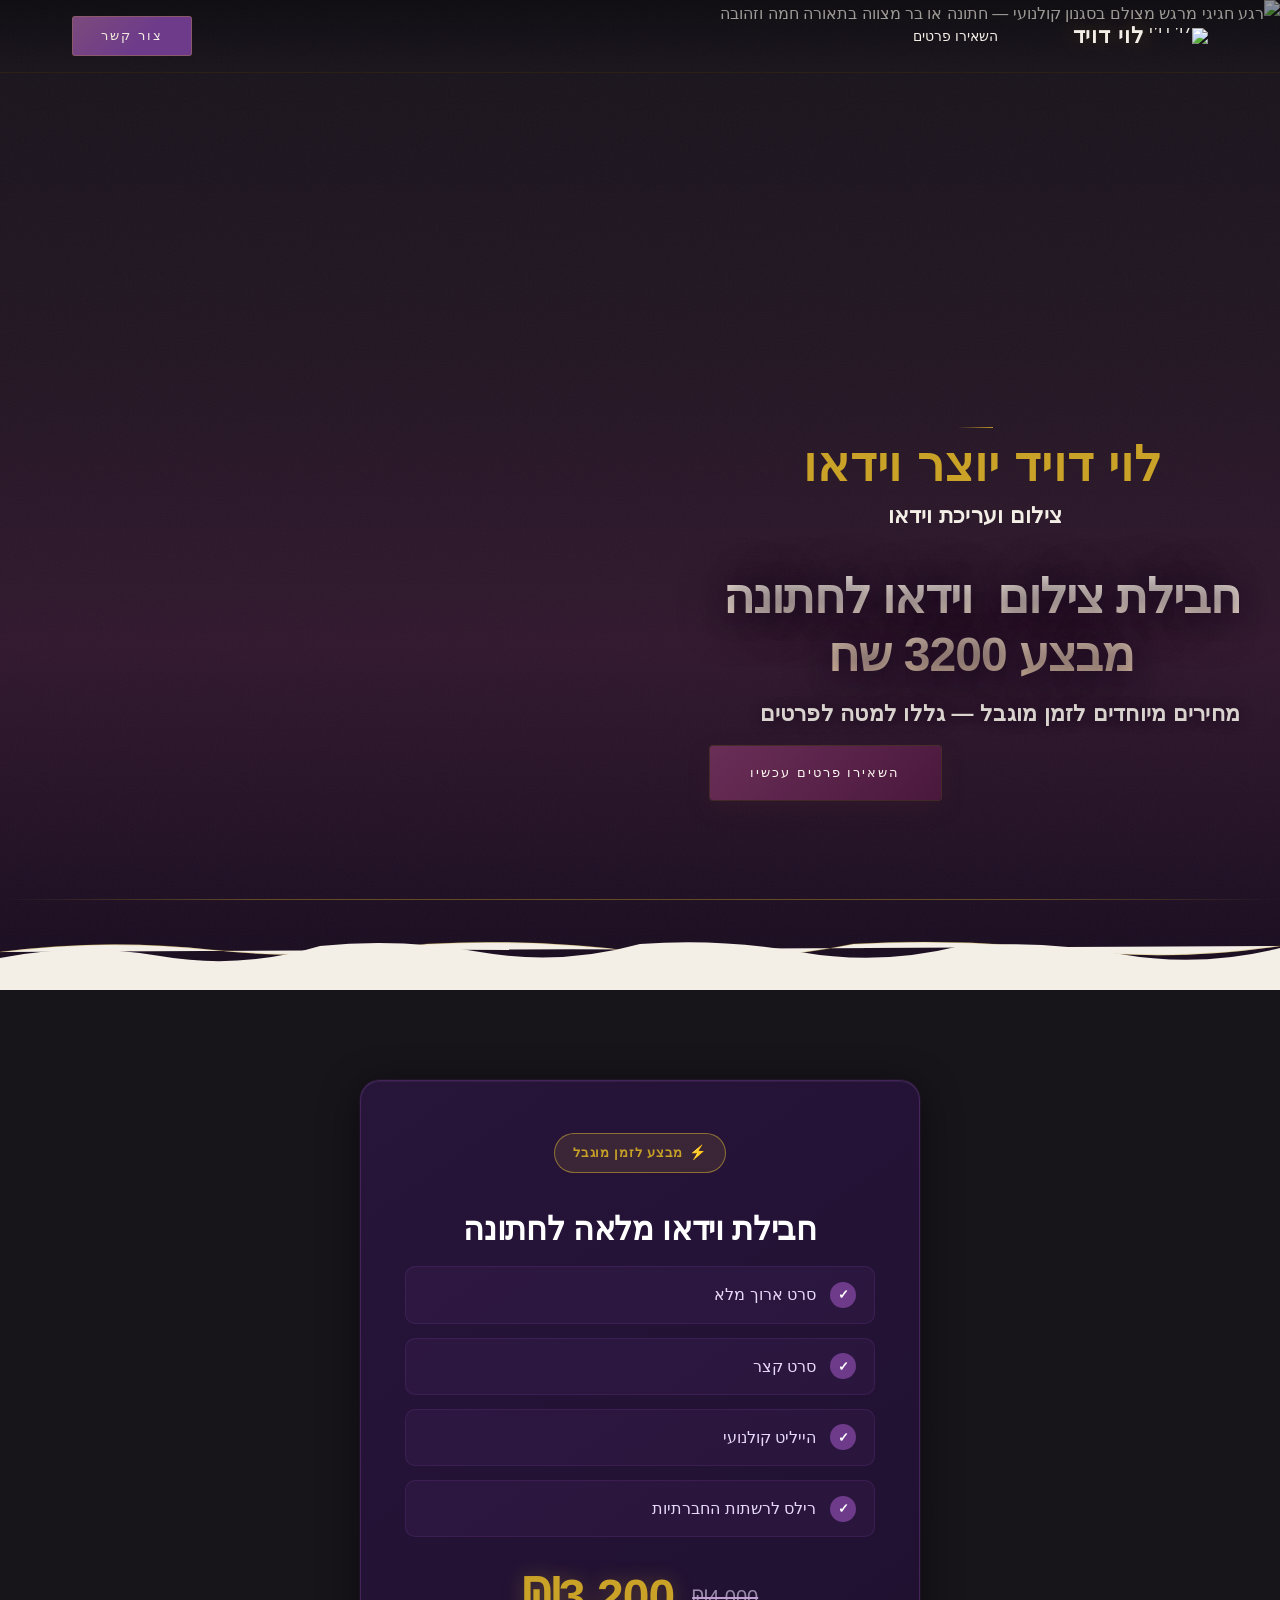
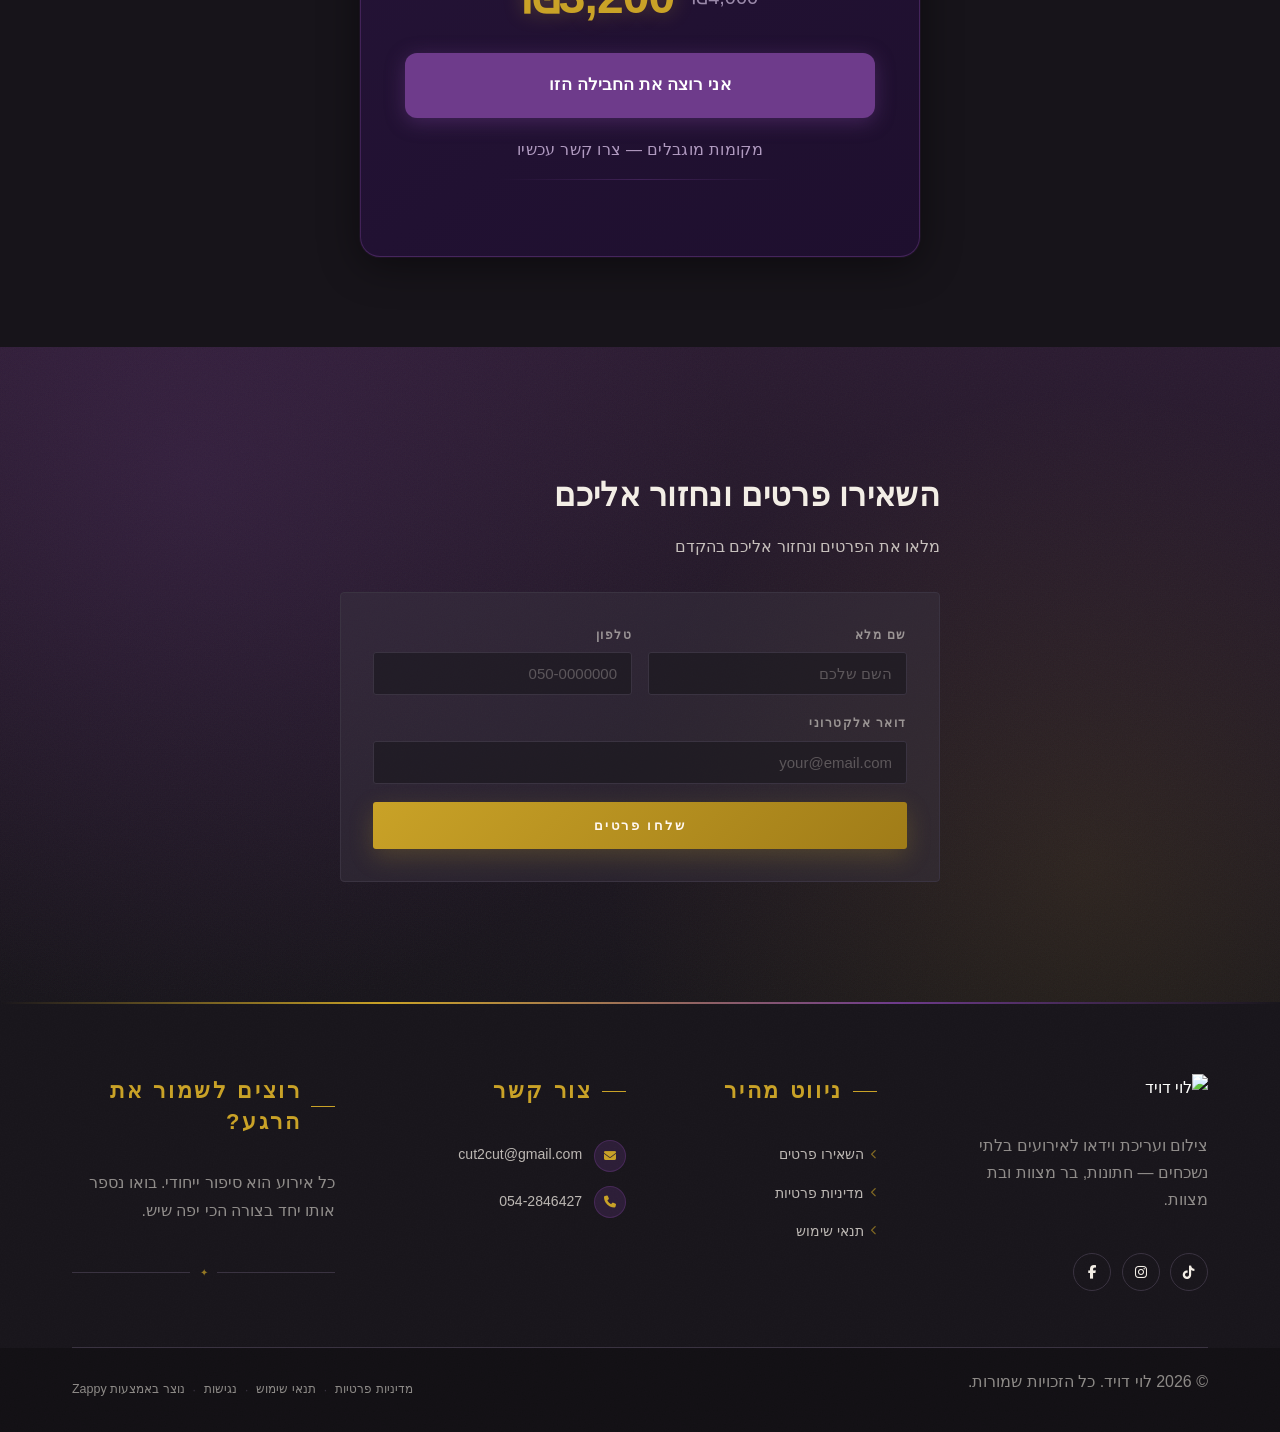
==== commit ff433ef3: "Background sync: Progressive GitHub Sync" ====
--- a/index.html
+++ b/index.html
@@ -940,9 +940,10 @@
         </div>
         <p class="footer-tagline">צילום ועריכת וידאו לאירועים בלתי נשכחים — חתונות, בר מצוות ובת מצוות.</p>
         <div class="footer-social">
-          <a href="[facebook_handle]" aria-label="Facebook" class="social-link"><i class="fab fa-facebook-f"></i></a>
-          <a href="[instagram_handle]" aria-label="Instagram" class="social-link"><i class="fab fa-instagram"></i></a>
-          <a href="[whatsapp_handle]" aria-label="WhatsApp" class="social-link"><i class="fab fa-whatsapp"></i></a>
+          <a href="https://facebook.com/levi.david.338?locale=he_IL" aria-label="Facebook" class="social-link"><i class="fab fa-facebook-f"></i></a>
+          <a href="https://instagram.com/levi.david.338" aria-label="Instagram" class="social-link"><i class="fab fa-instagram"></i></a>
+          <a href="https://tiktok.com/@levidavid233" aria-label="TikTok" class="social-link" data-element-id="element-ai-1775566393265-tk9x2m" data-element-type="social-link"><i class="fab fa-tiktok"></i></a>
+          <a href="#" aria-label="WhatsApp" class="social-link" style="display:none !important;"><i class="fab fa-whatsapp"></i></a>
         </div>
       </div>
 
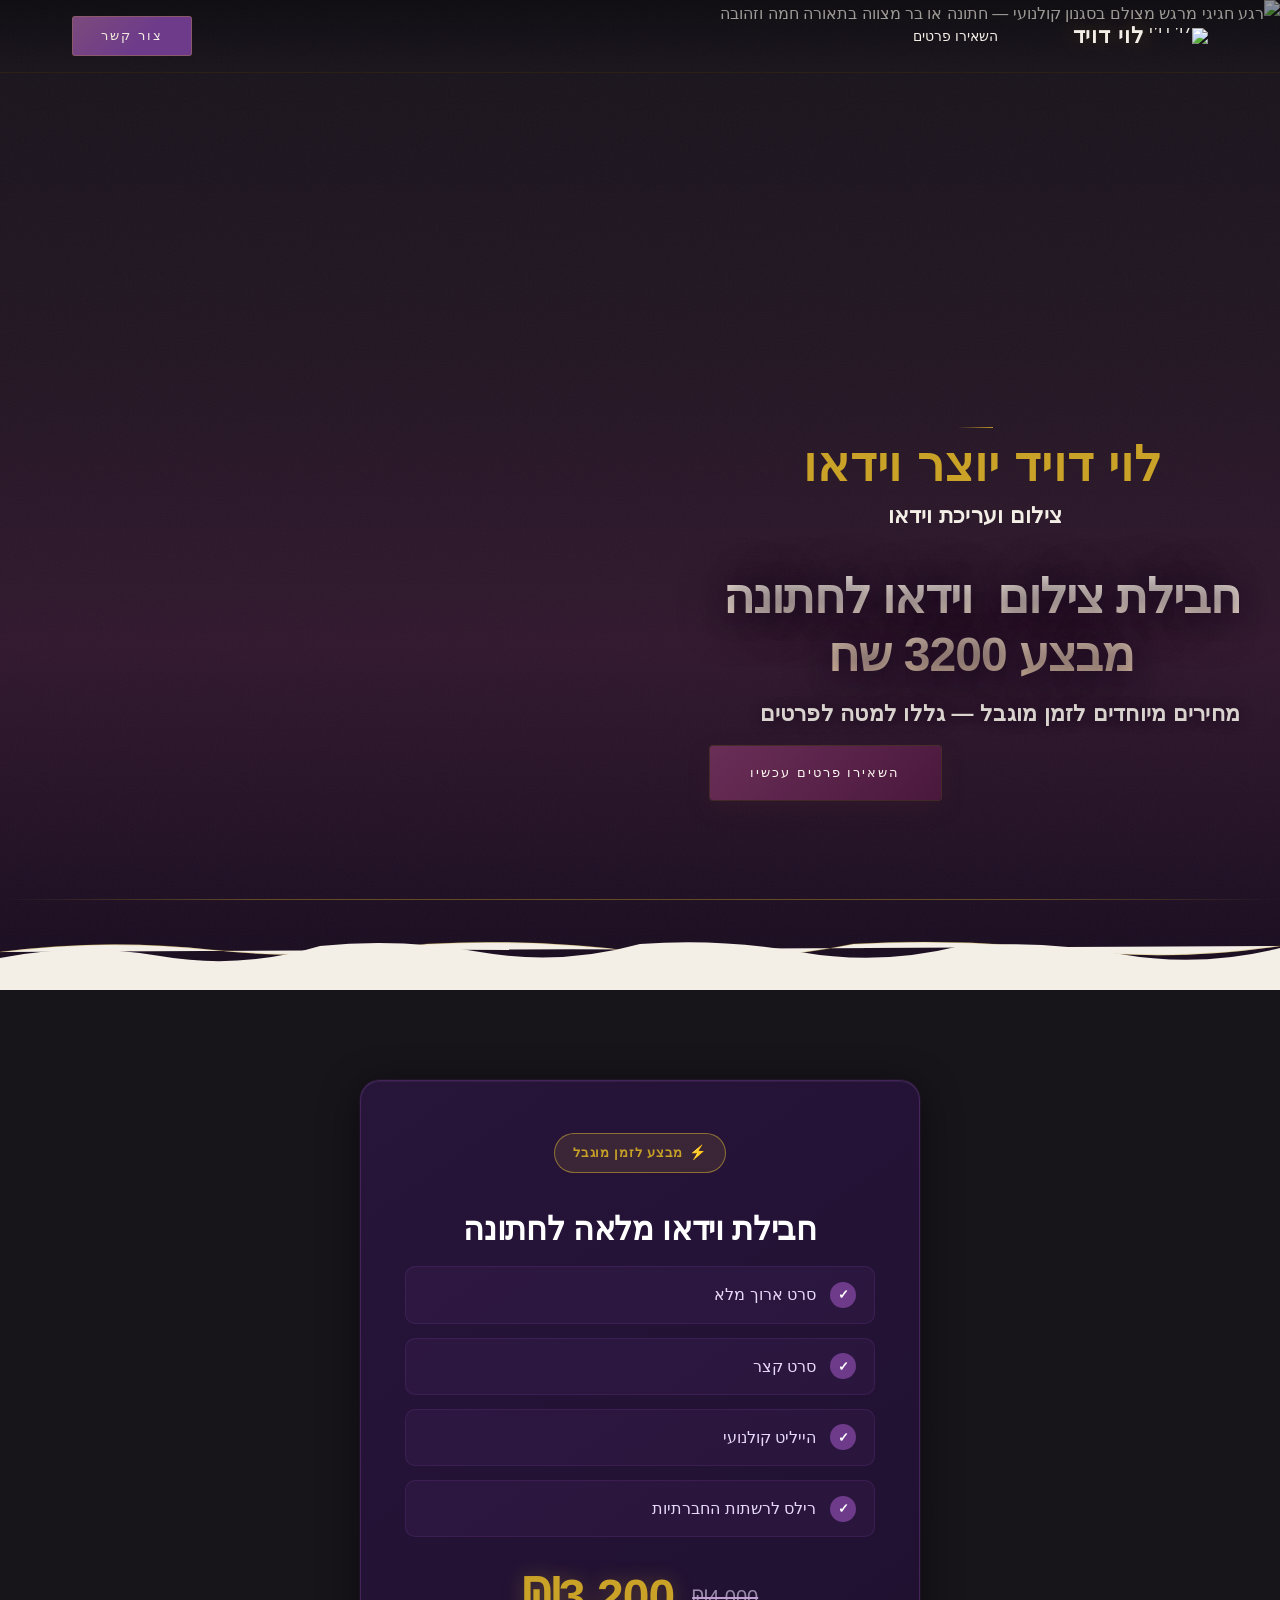
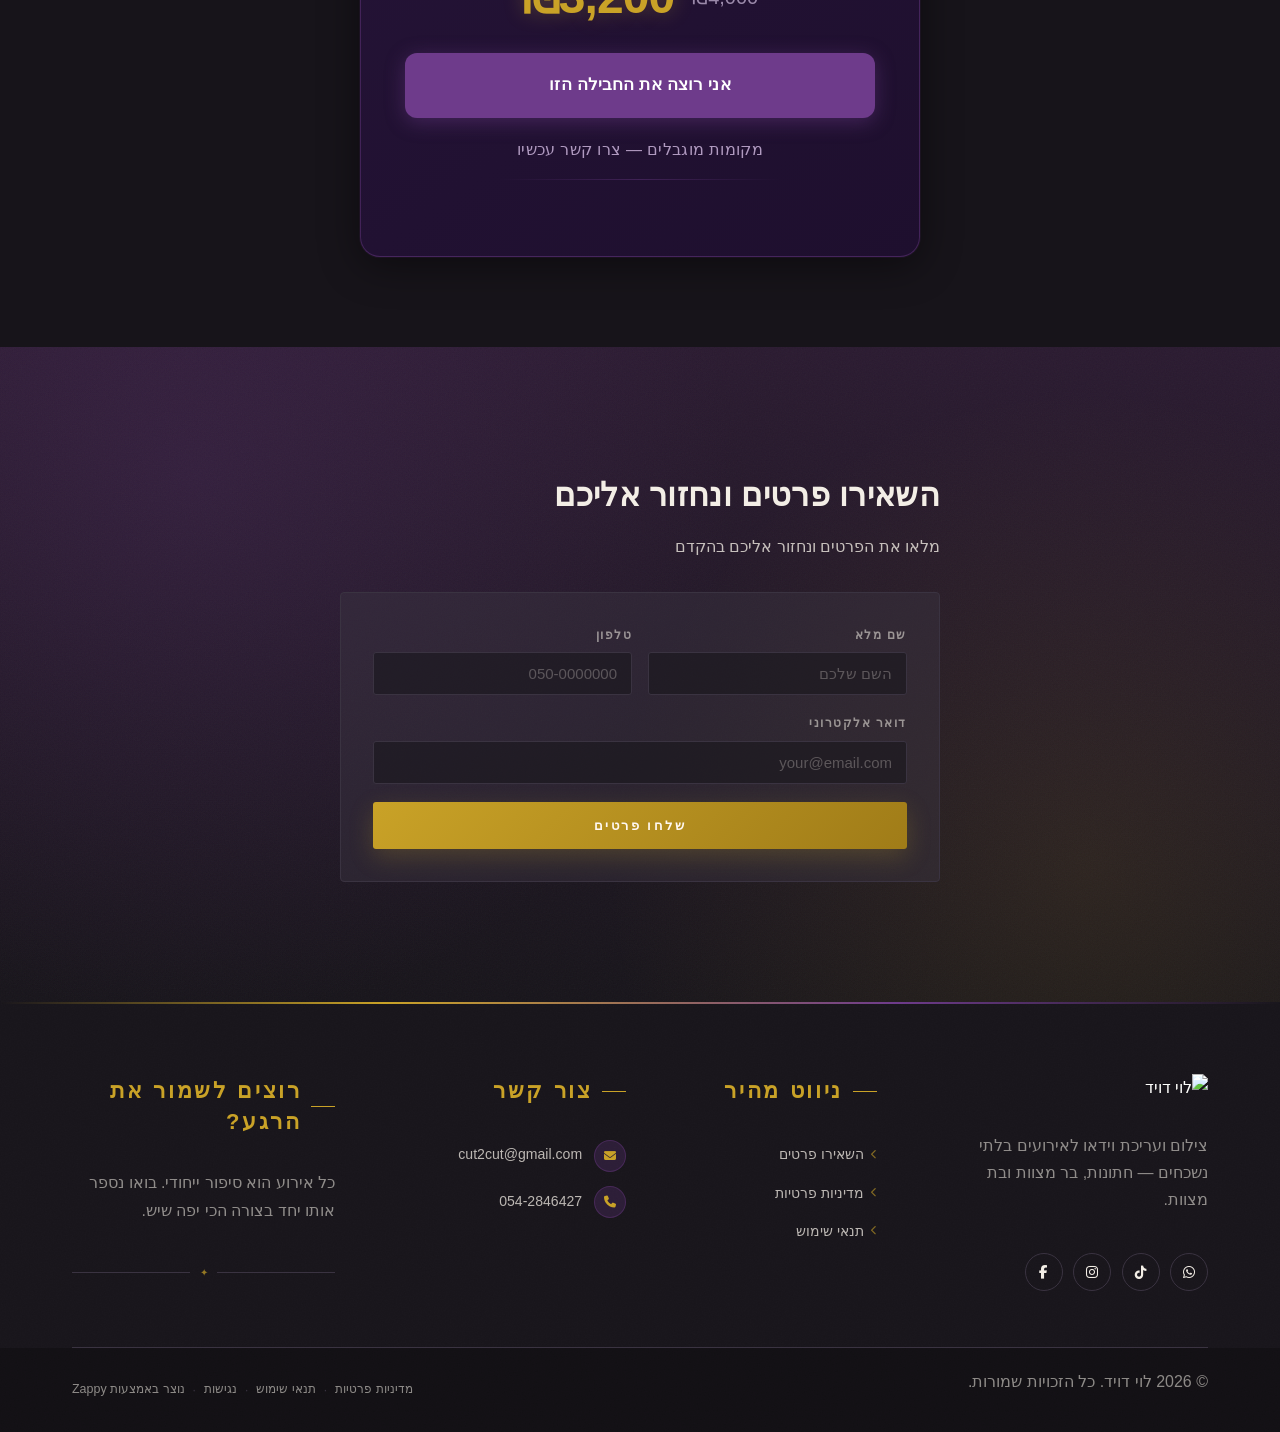
==== commit 60e1e7ef: "Background sync: Progressive GitHub Sync" ====
--- a/index.html
+++ b/index.html
@@ -342,7 +342,7 @@
   <div class="nav-container">
     <div class="nav-right-group"><div class="nav-brand">
       <a href="/" class="logo-link">
-        <img src="/assets/logo.webp" alt="לוי דויד" class="logo">
+        <img src="/assets/logo-1775566605503-i9zic4.webp?v=1775566606794-awxgfe" alt="לוי דויד" class="logo">
       </a>
     </div><ul class="nav-menu" id="navMenu"><li><a href="#contact">השאירו פרטים</a></li></ul></div>
 
@@ -943,7 +943,7 @@
           <a href="https://facebook.com/levi.david.338?locale=he_IL" aria-label="Facebook" class="social-link"><i class="fab fa-facebook-f"></i></a>
           <a href="https://instagram.com/levi.david.338" aria-label="Instagram" class="social-link"><i class="fab fa-instagram"></i></a>
           <a href="https://tiktok.com/@levidavid233" aria-label="TikTok" class="social-link" data-element-id="element-ai-1775566393265-tk9x2m" data-element-type="social-link"><i class="fab fa-tiktok"></i></a>
-          <a href="#" aria-label="WhatsApp" class="social-link" style="display:none !important;"><i class="fab fa-whatsapp"></i></a>
+          <a href="https://wa.me/972542846427" aria-label="WhatsApp" class="social-link"><i class="fab fa-whatsapp"></i></a>
         </div>
       </div>
 
@@ -1009,7 +1009,7 @@
   </div>
 </footer>
   
-  <a href="https://wa.me/[whatsapp_handle]" class="whatsapp-float" aria-label="WhatsApp">
+  <a href="https://wa.me/972542846427" class="whatsapp-float" aria-label="WhatsApp">
     <i class="fab fa-whatsapp"></i>
   </a>
   
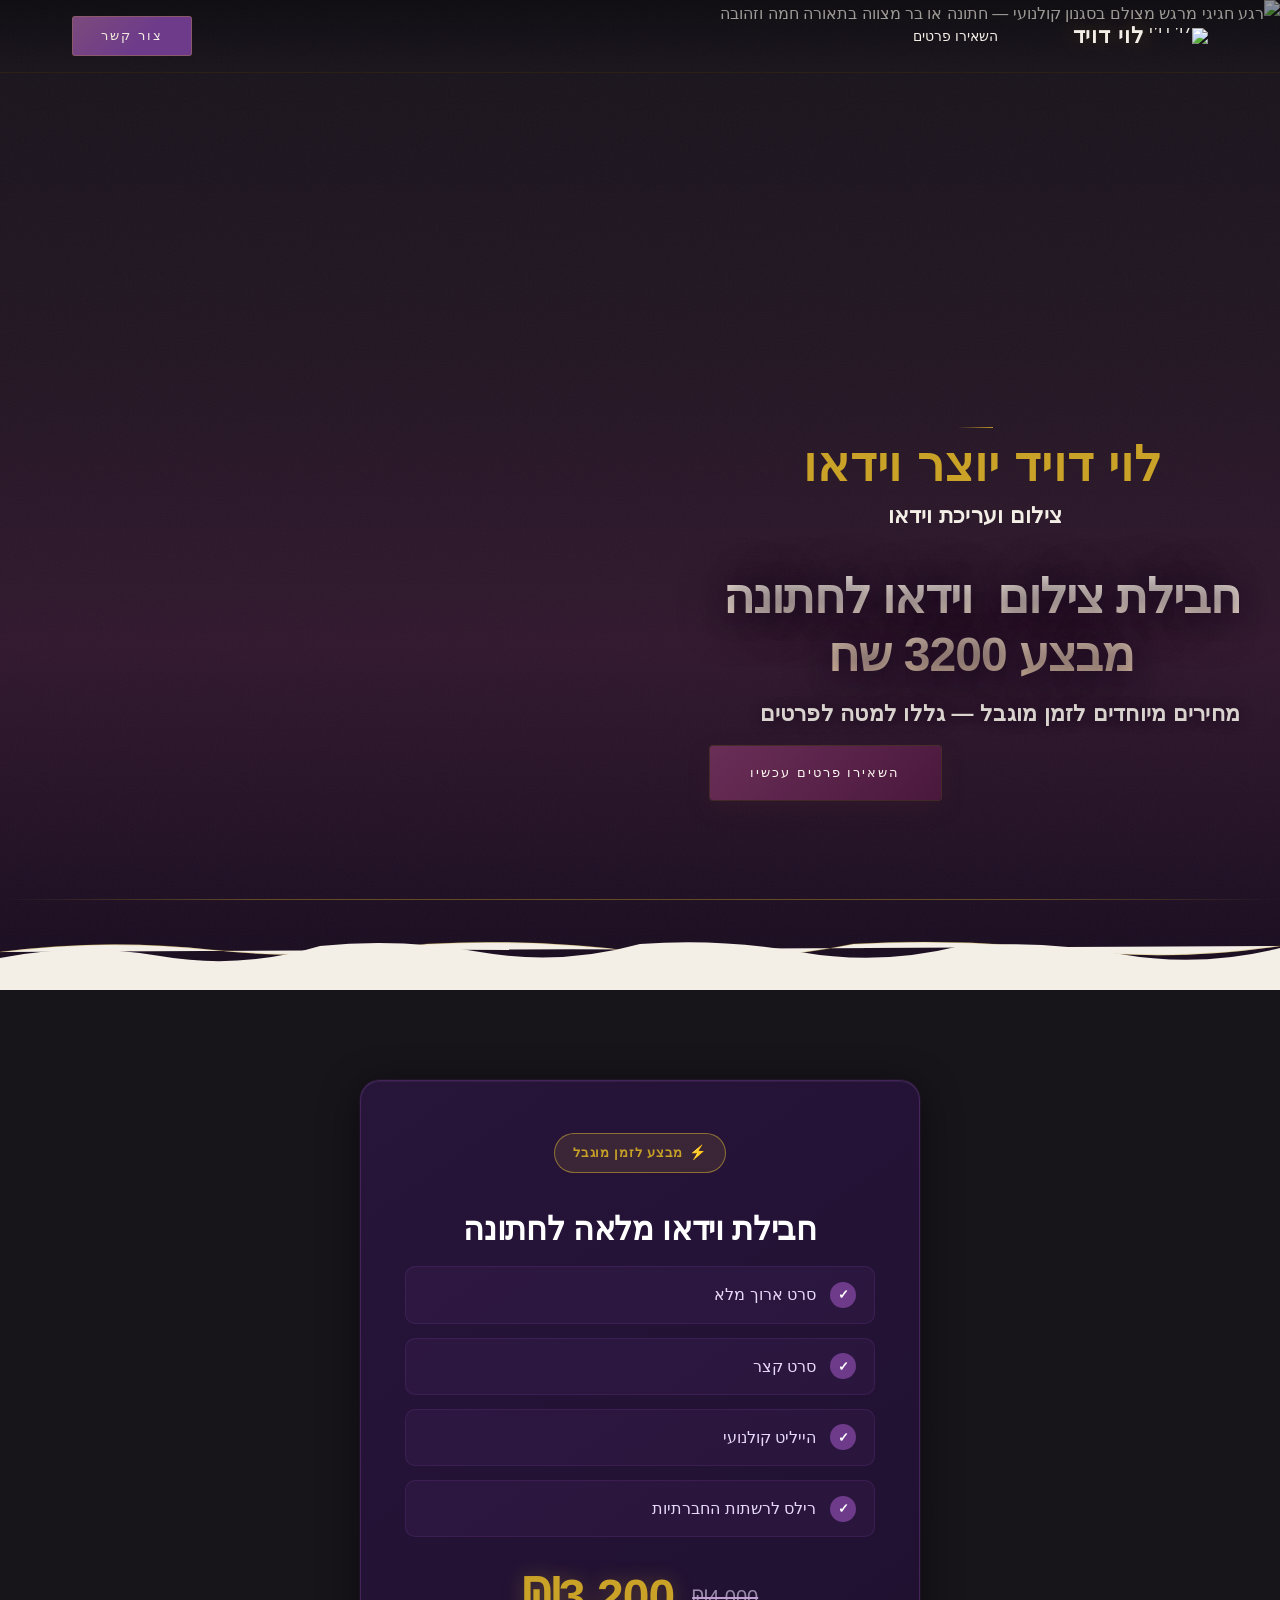
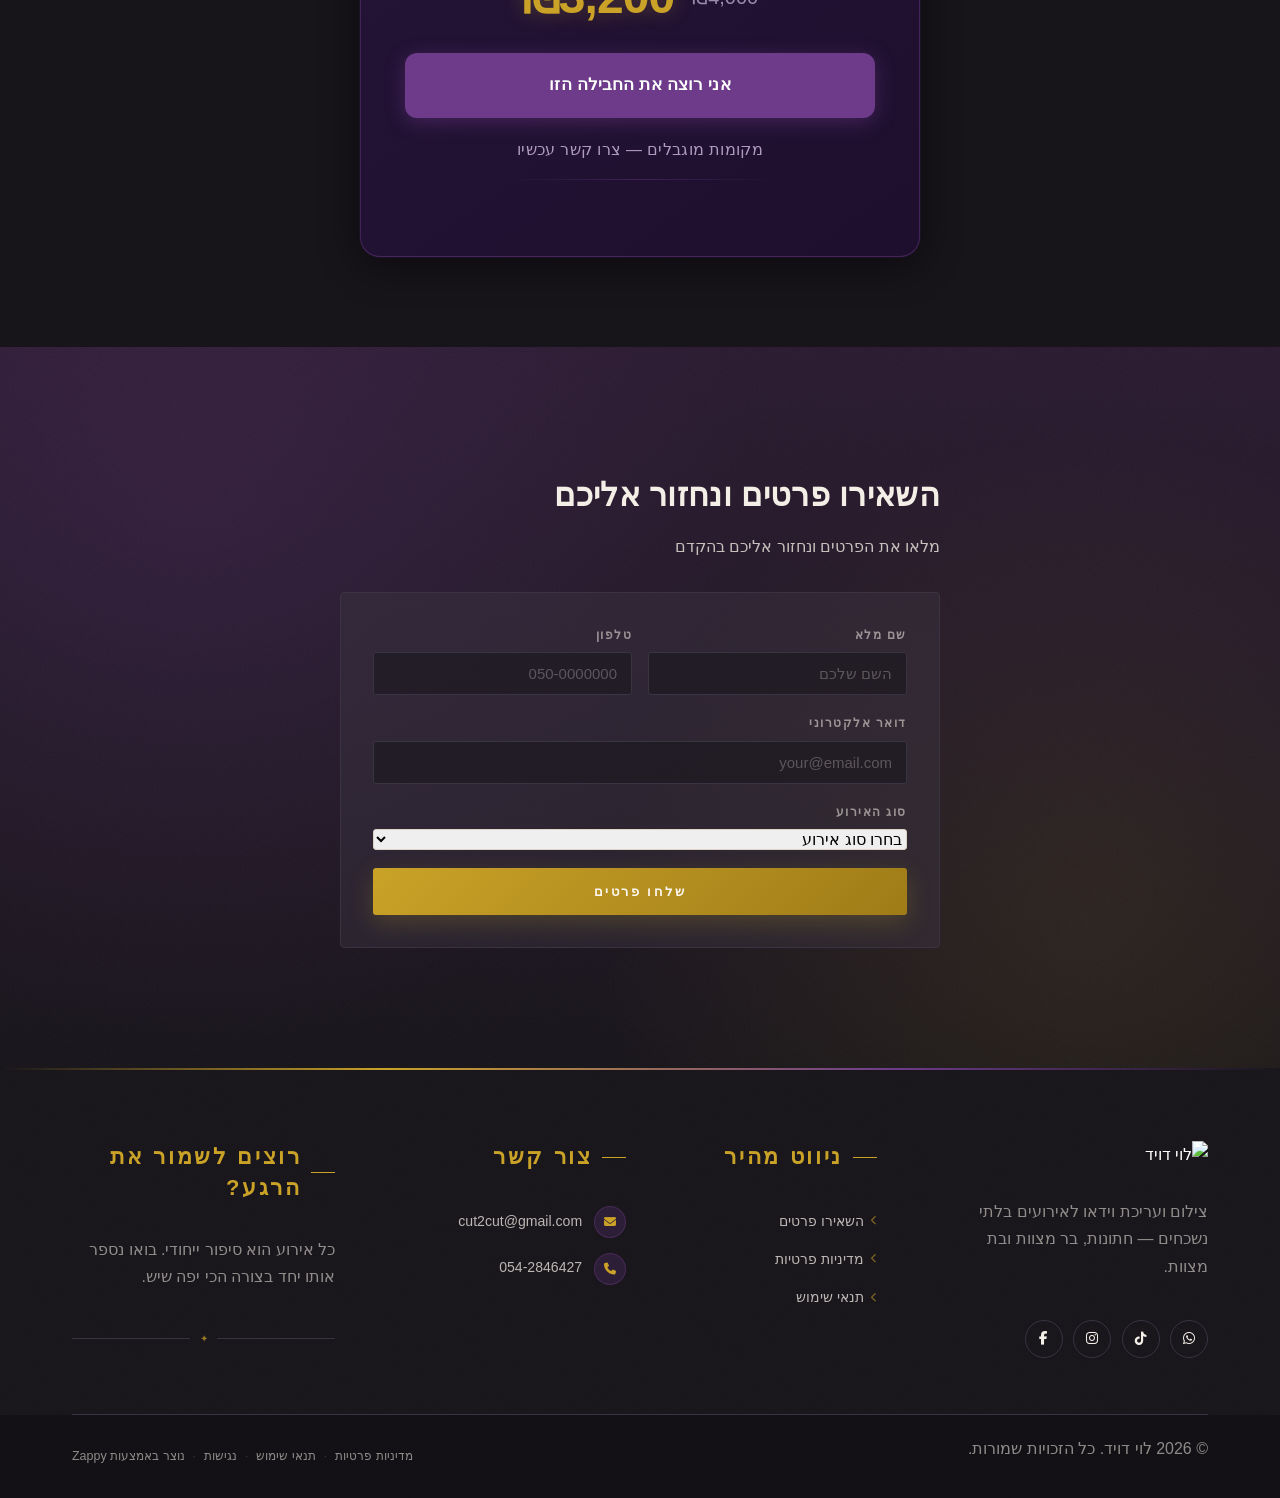
==== commit 4d68f3f4: "Publish: Full site sync" ====
--- a/index.html
+++ b/index.html
@@ -918,6 +918,16 @@
       <div class="form-group">
         <label for="contact-email">דואר אלקטרוני</label>
         <input type="email" id="contact-email" name="email" placeholder="your@email.com" autocomplete="email" required="">
+      </div>
+      <div class="form-group">
+        <label for="contact-event-type">סוג האירוע</label>
+        <select id="contact-event-type" name="event_type" required="">
+          <option value="" disabled="" selected="">בחרו סוג אירוע</option>
+          <option value="wedding">חתונה</option>
+          <option value="bar-mitzvah">בר מצווה</option>
+          <option value="bat-mitzvah">בת מצווה</option>
+          <option value="other">אחר</option>
+        </select>
       </div>
       
       <button type="submit" class="btn-primary contact-submit-btn">שלחו פרטים</button>
